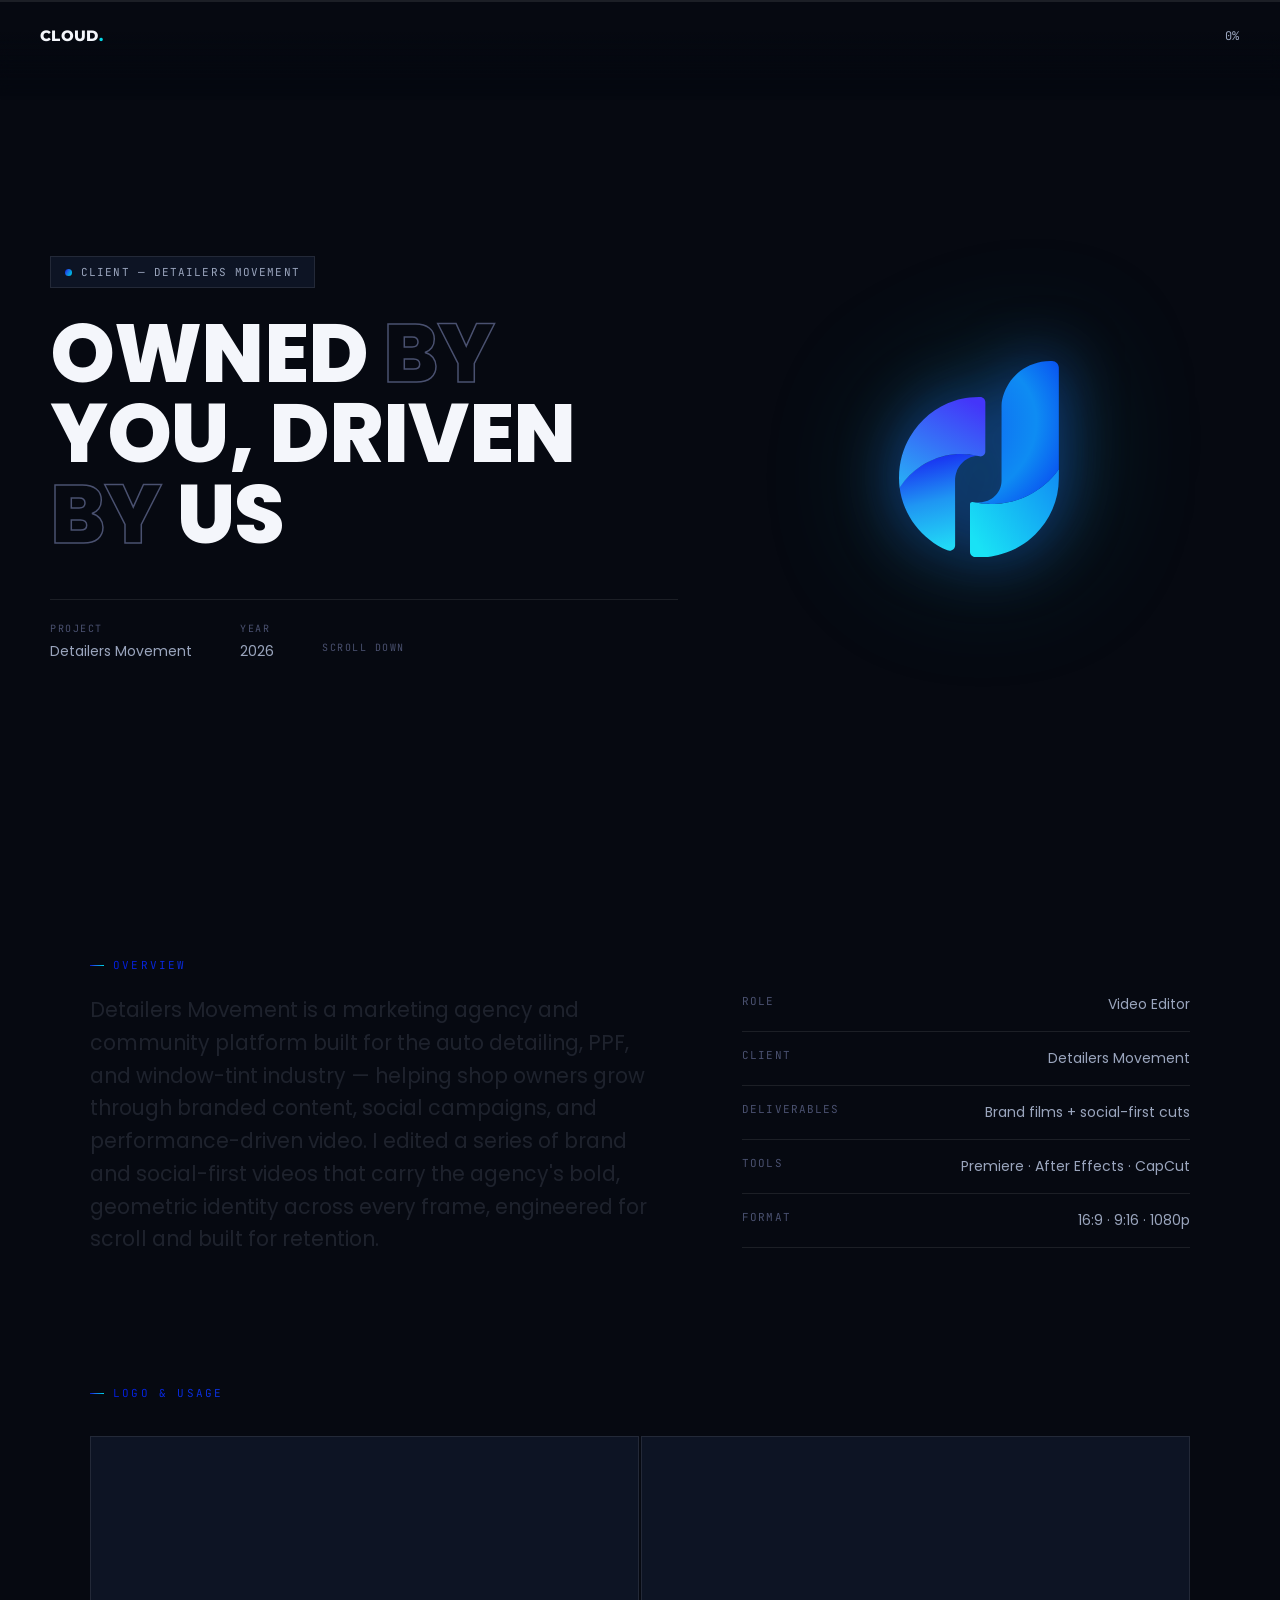
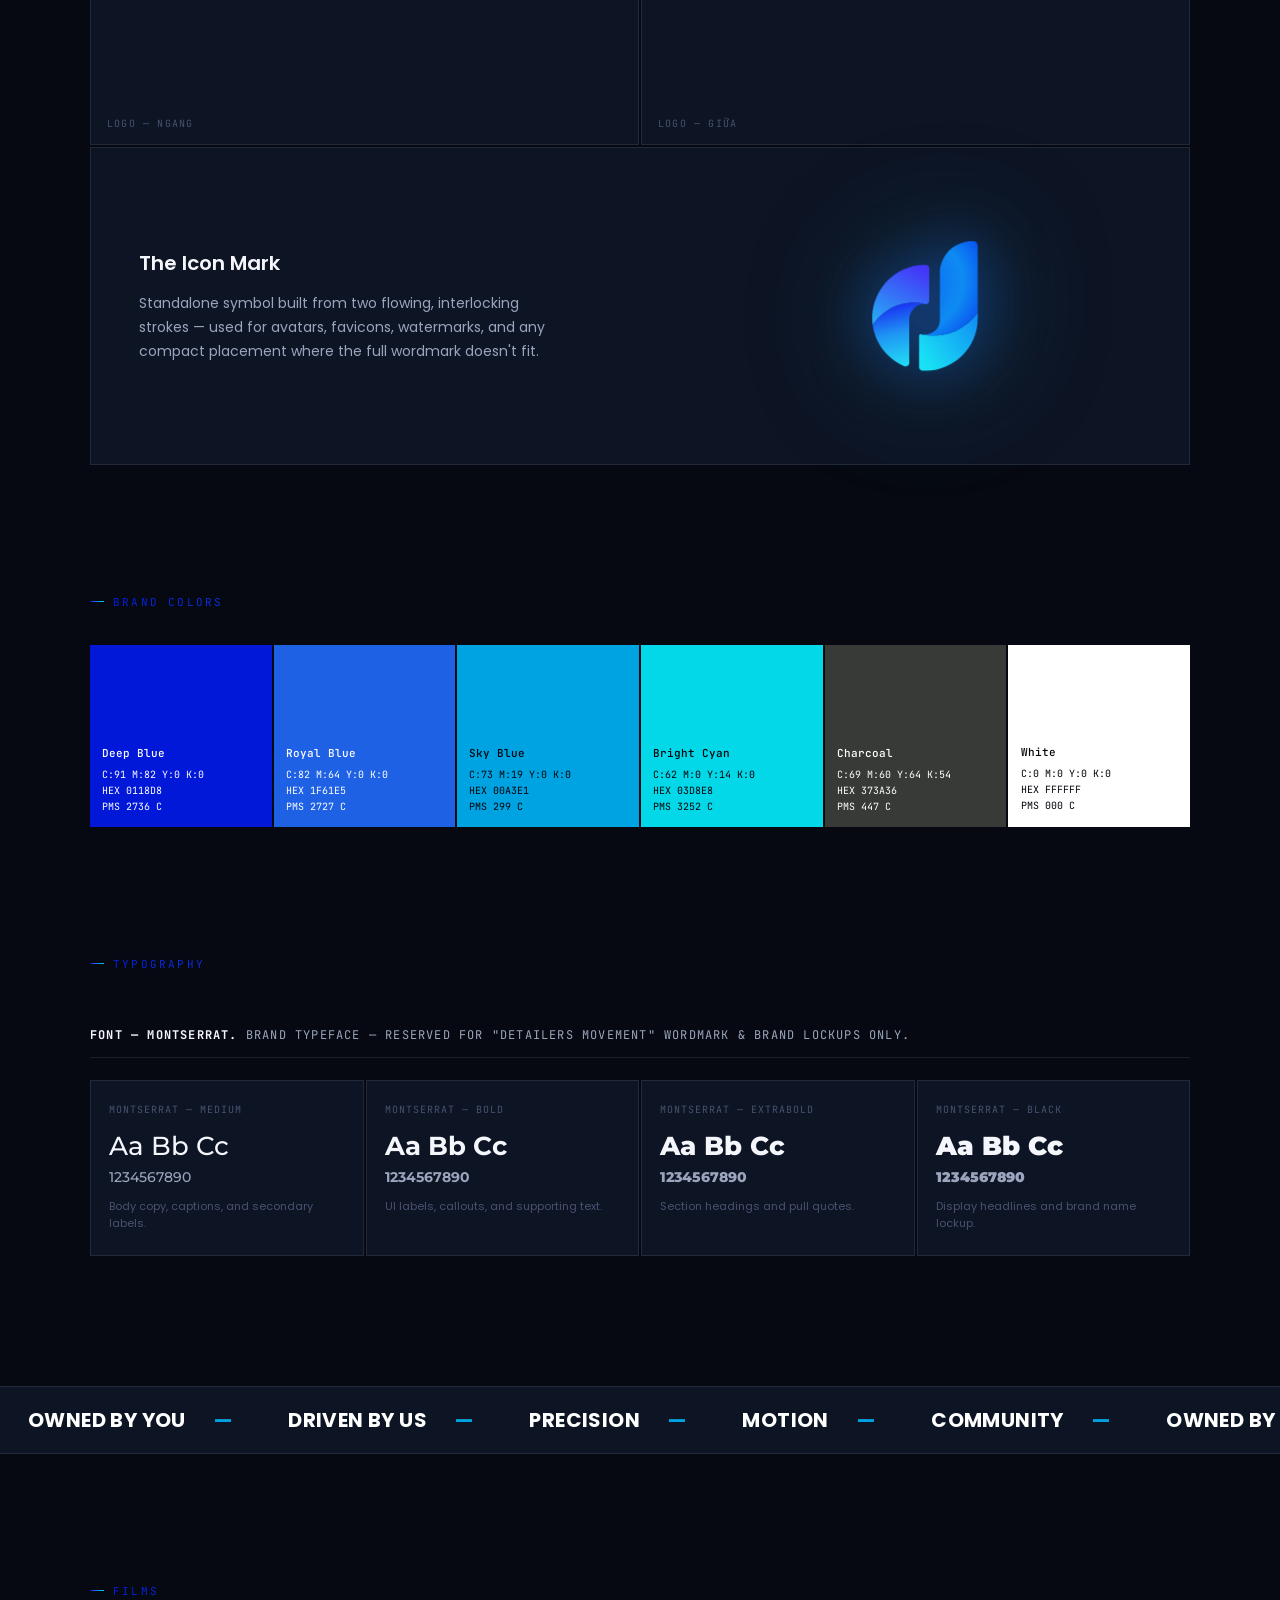
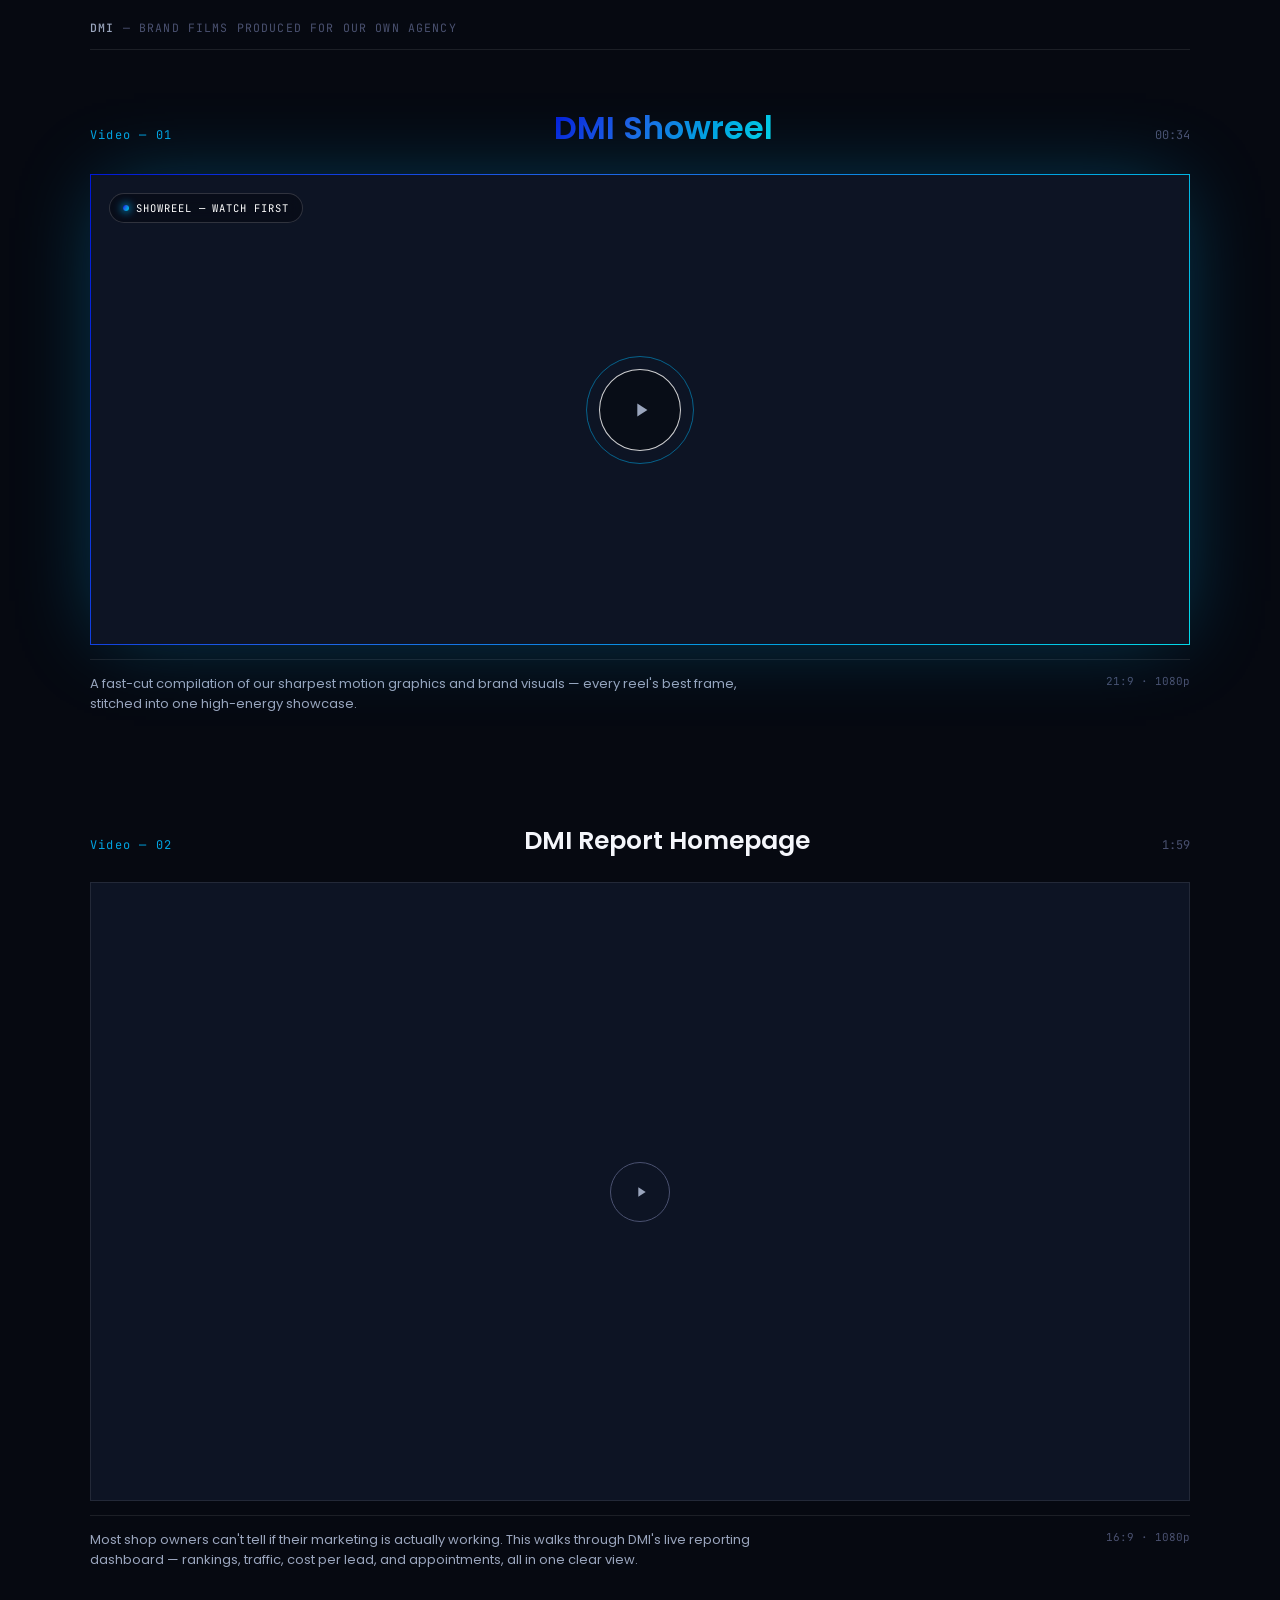
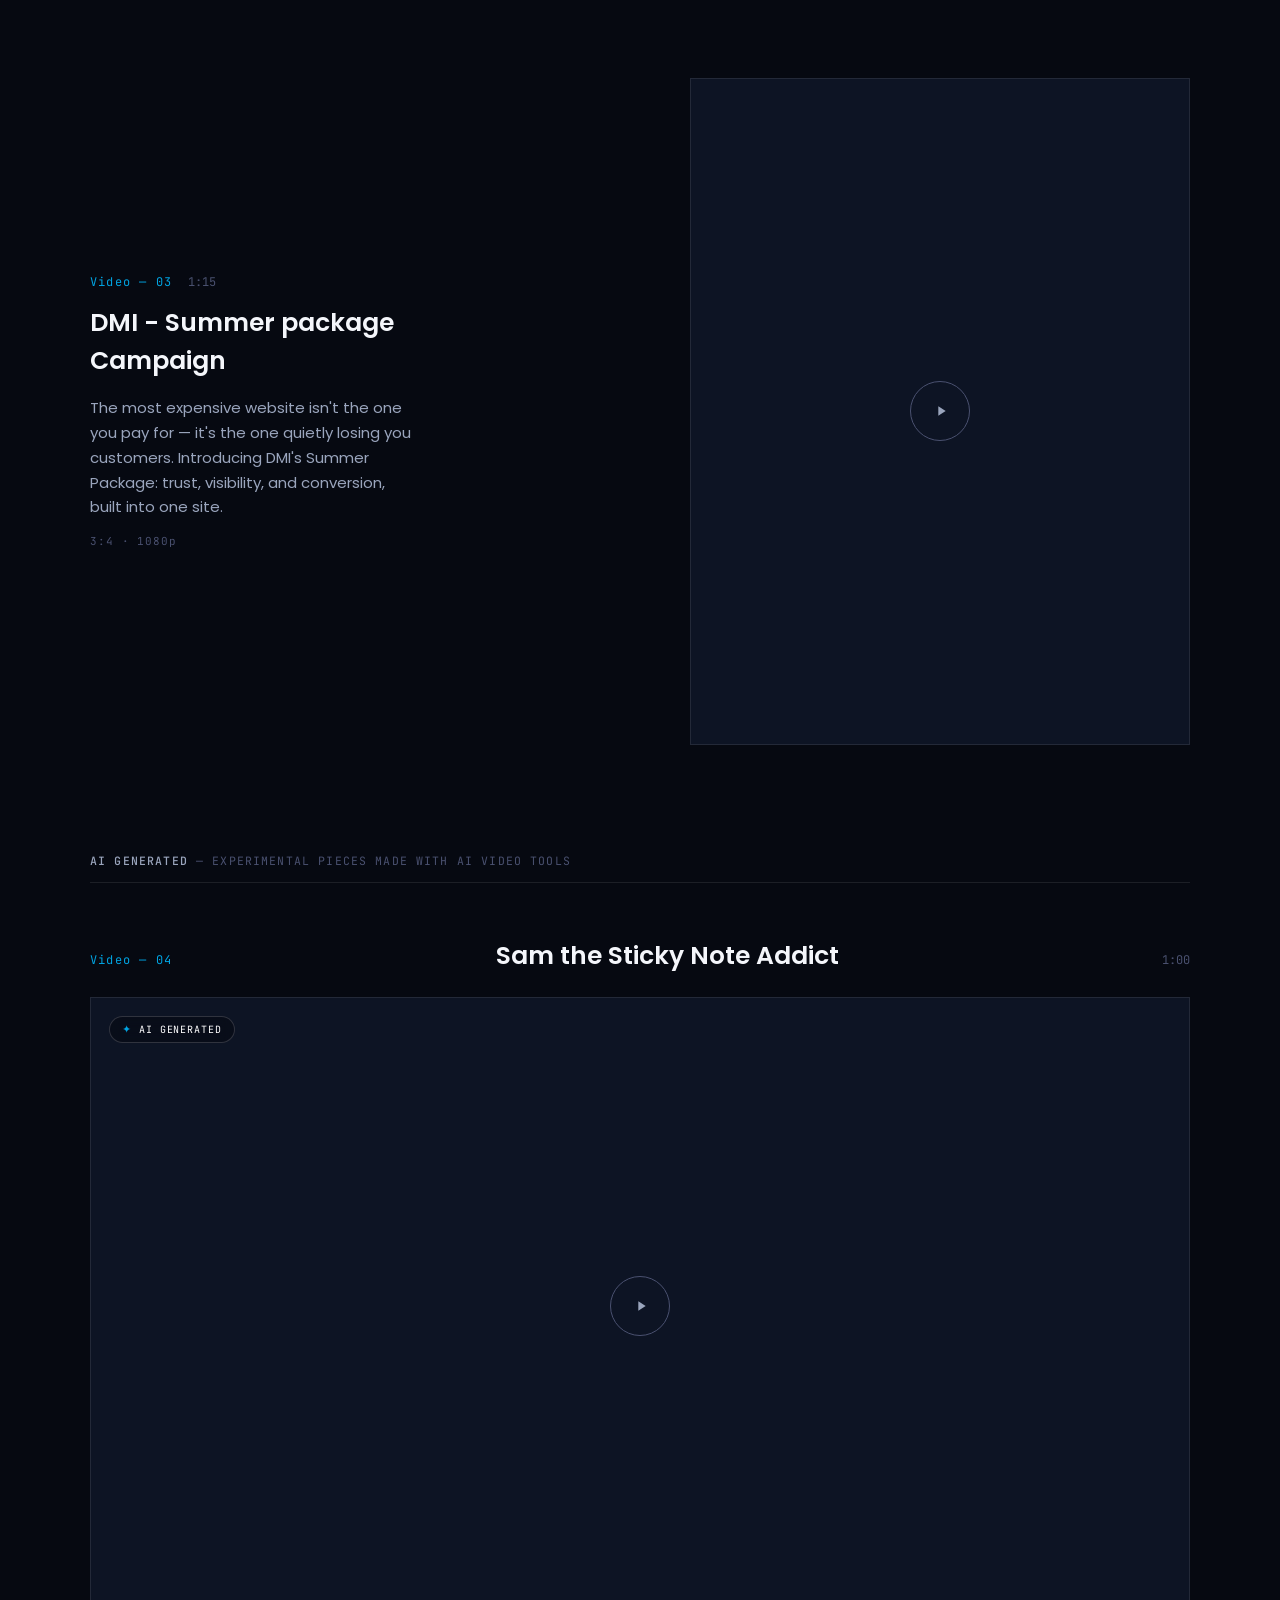
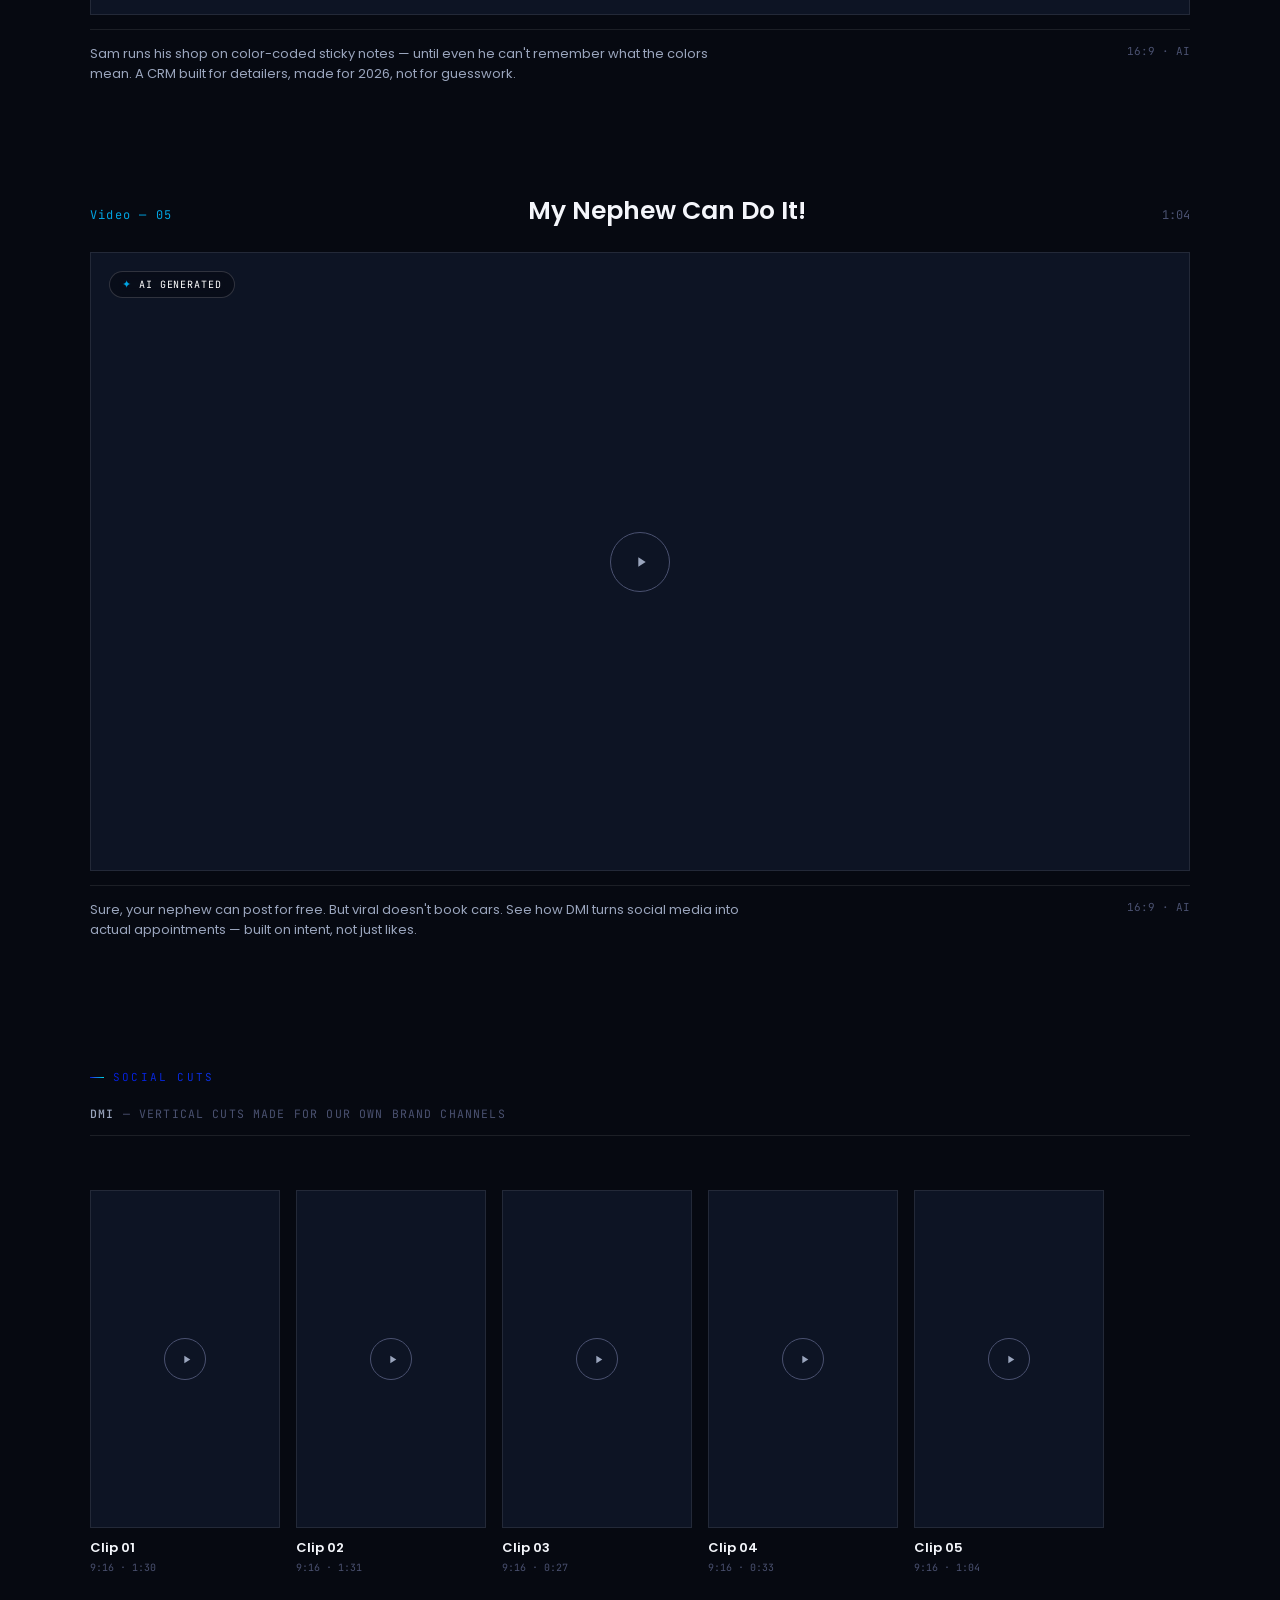
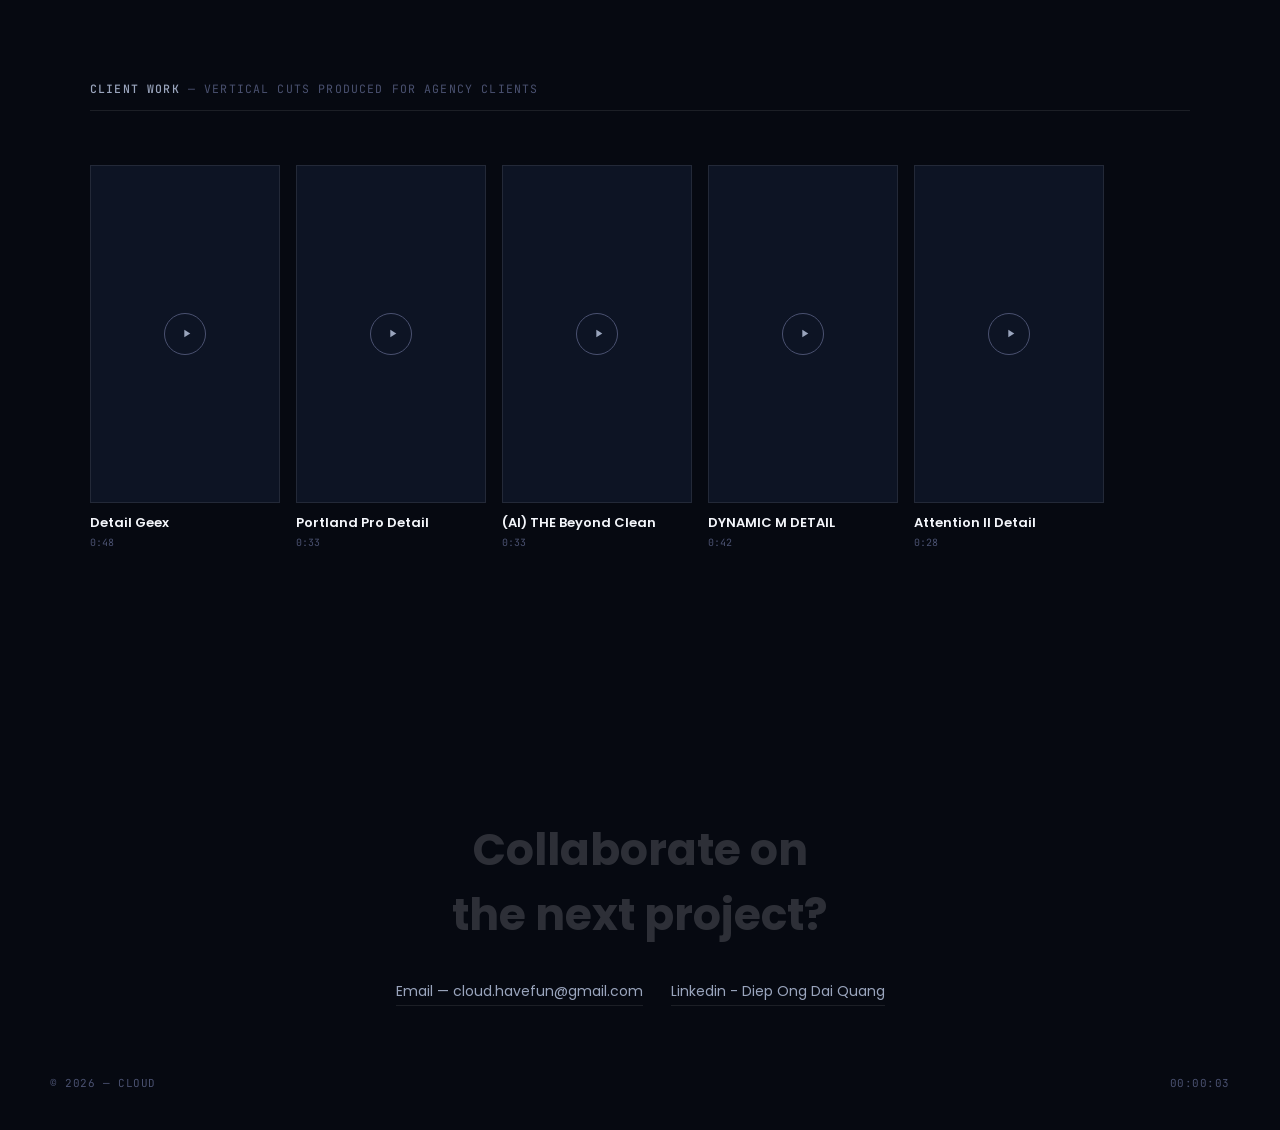
==== DMI/dmi.html @ c7b6b559 "Add files via upload" ====
<!DOCTYPE html>
<html lang="vi">
<head>
<meta charset="UTF-8">
<meta name="viewport" content="width=device-width, initial-scale=1.0">
<title>Detailers Movement — Video Case Study</title>
<link rel="preconnect" href="https://fonts.googleapis.com">
<link rel="preconnect" href="https://fonts.gstatic.com" crossorigin>
<link href="https://fonts.googleapis.com/css2?family=Montserrat:wght@500;700;800;900&family=Poppins:wght@400;500;600;700;800;900&family=JetBrains+Mono:wght@400;500&display=swap" rel="stylesheet">
<style>
  /* ===================================================================
     FONT — theo Brand Guideline DMI:
     • Montserrat: CHỈ dùng cho tên brand "DETAILERS MOVEMENT" + watermark
       (font free, lấy thẳng từ Google Fonts, không cần thay thế).
     • SVN-Gilroy: dùng cho toàn bộ tiêu đề/nội dung còn lại — đây là font
       trả phí (bản Việt hoá của Gilroy), CHƯA có file thật nên đang tạm
       dùng Poppins (form chữ khá gần Gilroy) thay thế.
       Khi có file .woff2 SVN-Gilroy thật, thêm @font-face y hệt kiểu bên
       Apeax (đặt file cùng thư mục với file .html này), rồi đổi hết
       font-family:'Poppins' bên dưới thành 'SVN-Gilroy' là xong.
     =================================================================== */
  :root{
    --bg: #060911;
    --bg-elev: #0d1424;
    --text: #f4f6fb;
    --text-dim: #9aa5bd;
    --text-faint: #4a5170;
    --line: rgba(255,255,255,0.09);
    --c1: #0118d8;
    --c2: #1f61e5;
    --c3: #00a3e1;
    --c4: #03d8e8;
    --grad: linear-gradient(120deg, var(--c1) 0%, var(--c2) 35%, var(--c3) 70%, var(--c4) 100%);
    --ease: cubic-bezier(.22,1,.36,1);
  }
  *{margin:0;padding:0;box-sizing:border-box;}
  html{scroll-behavior:smooth;}
  body{background:var(--bg);color:var(--text);font-family:'Poppins',sans-serif;overflow-x:hidden;}
  a{color:inherit;text-decoration:none;}
  .section-inner{max-width:1180px;margin:0 auto;padding:0 40px;}
  section{padding:130px 0;}
  .reveal{opacity:0;transform:translateY(26px);transition:opacity .8s var(--ease), transform .8s var(--ease);}
  .reveal.in{opacity:1;transform:translateY(0);}
  ::selection{background:var(--c3);color:#02040a;}

  #progress-bar{position:fixed;top:0;left:0;right:0;height:2px;z-index:60;background:var(--line);}
  #progress-bar::after{content:'';position:absolute;top:0;left:0;bottom:0;width:var(--scroll-pct,0%);background:var(--grad);transition:width .05s linear;}

  /* ---------- Nav ---------- */
  header{position:fixed;top:0;left:0;right:0;display:flex;justify-content:space-between;align-items:center;padding:26px 40px;z-index:40;}
  header::before{
    content:'';
    position:absolute;top:0;left:0;right:0;height:100px;
    background:linear-gradient(to bottom,
      var(--bg) 0%,
      var(--bg) 30%,
      rgba(6,9,17,0.65) 60%,
      rgba(6,9,17,0) 100%
    );
    -webkit-backdrop-filter:blur(6px);
    backdrop-filter:blur(6px);
    -webkit-mask-image:linear-gradient(to bottom, #000 0%, #000 40%, transparent 100%);
    mask-image:linear-gradient(to bottom, #000 0%, #000 40%, transparent 100%);
    z-index:-1;pointer-events:none;
  }
  .logo{font-family:'Montserrat',sans-serif;font-weight:800;font-size:15px;letter-spacing:0.02em;}
  .logo span{color:var(--c4);}
  .nav-time{font-family:'JetBrains Mono',monospace;font-size:12px;color:var(--text-dim);letter-spacing:0.05em;}
  .back-link{position:fixed;top:26px;left:50%;transform:translateX(-50%);font-family:'JetBrains Mono',monospace;font-size:11px;color:var(--text-faint);letter-spacing:0.08em;z-index:39;display:none;}

  /* ---------- Hero ---------- */
  .hero{position:relative;min-height:92vh;display:flex;flex-direction:column;justify-content:center;padding:150px 40px 60px;overflow:hidden;}
  .hero-grid{max-width:1180px;margin:0 auto;width:100%;display:grid;grid-template-columns:1.25fr 1fr;gap:50px;align-items:center;}
  .client-tag{display:inline-flex;align-items:center;gap:9px;font-family:'JetBrains Mono',monospace;font-size:11px;letter-spacing:0.1em;text-transform:uppercase;color:var(--text-dim);background:var(--bg-elev);border:1px solid var(--line);padding:8px 14px;margin-bottom:26px;}
  .client-tag .dot{width:7px;height:7px;border-radius:50%;background:var(--grad);}
  .hero-title{font-family:'Poppins',sans-serif;font-weight:800;font-size:clamp(40px,6.4vw,84px);line-height:0.98;letter-spacing:-0.01em;text-transform:uppercase;}
  .hero-title .fade{-webkit-text-stroke:1.5px var(--text-faint);color:transparent;}
  .hero-meta{display:flex;gap:48px;margin-top:44px;padding-top:22px;border-top:1px solid var(--line);}
  .hero-meta div{display:flex;flex-direction:column;gap:6px;}
  .hero-meta .k{font-family:'JetBrains Mono',monospace;font-size:10px;letter-spacing:0.15em;text-transform:uppercase;color:var(--text-faint);}
  .hero-meta .v{font-size:14px;color:var(--text-dim);}
  .scroll-cue{font-family:'JetBrains Mono',monospace;font-size:10px;letter-spacing:0.15em;text-transform:uppercase;color:var(--text-faint);}

  /* ---------- Hero mark: icon hiện lên 1 lần rồi glow nhẹ liên tục ---------- */
  .hero-mark-wrap{position:relative;width:100%;aspect-ratio:1/1;max-width:340px;margin:0 auto;}
  .hero-mark-reveal{position:absolute;inset:0;display:flex;align-items:center;justify-content:center;}
  .hero-mark-reveal .hero-icon{
    width:160px;height:auto;
    opacity:0;transform:scale(.88);
    filter:drop-shadow(0 0 30px rgba(31,97,229,0.5)) drop-shadow(0 0 60px rgba(3,216,232,0.25));
    animation:hero-icon-in 1.3s var(--ease) forwards, hero-icon-glow 4.5s ease-in-out infinite 1.3s;
  }
  @keyframes hero-icon-in{
    to{opacity:1;transform:scale(1);}
  }
  @keyframes hero-icon-glow{
    0%,100%{filter:drop-shadow(0 0 30px rgba(31,97,229,0.5)) drop-shadow(0 0 60px rgba(3,216,232,0.25));}
    50%{filter:drop-shadow(0 0 46px rgba(31,97,229,0.68)) drop-shadow(0 0 88px rgba(3,216,232,0.38));}
  }
  @media (prefers-reduced-motion: reduce){
    .hero-mark-reveal .hero-icon{animation:none;opacity:1;transform:none;filter:drop-shadow(0 0 30px rgba(31,97,229,0.5));}
  }

  /* ---------- Logo Ngang & Giữa: cùng 1 kiểu fade nhẹ, lặp vô hạn ---------- */
  .logo-slot svg.soft-fade{opacity:0;animation:soft-fade-cycle 8s var(--ease) infinite;}
  .logo-slot svg.ngang-fade{width:58%;height:auto;}
  .logo-slot svg.giua-fade{width:36%;height:auto;}
  @keyframes soft-fade-cycle{
    0%{opacity:0;transform:scale(.9);} 30%{opacity:0;transform:scale(.9);}
    50%{opacity:1;transform:scale(1);} 82%{opacity:1;transform:scale(1);}
    95%{opacity:0;transform:scale(1.02);} 100%{opacity:0;transform:scale(.9);}
  }
  @media (prefers-reduced-motion: reduce){
    .logo-slot svg.soft-fade{animation:none;opacity:1;transform:none;}
  }
  @media (max-width:900px){
    .hero-grid{grid-template-columns:1fr;}
    .hero-mark-wrap{order:-1;max-width:230px;margin-bottom:8px;}
    .hero{padding:130px 24px 40px;}
    .hero-meta{gap:28px;flex-wrap:wrap;}
  }

  /* ---------- Eyebrow / section heading ---------- */
  .eyebrow{font-family:'JetBrains Mono',monospace;font-size:11px;letter-spacing:0.2em;text-transform:uppercase;margin-bottom:22px;display:flex;align-items:center;gap:9px;}
  .eyebrow::before{content:'';width:14px;height:1px;background:var(--grad);}
  .eyebrow{background:var(--grad);-webkit-background-clip:text;background-clip:text;-webkit-text-fill-color:transparent;}
  .eyebrow::before{-webkit-text-fill-color:initial;}

  /* ---------- Overview / Brief ---------- */
  .brief{display:grid;grid-template-columns:1.3fr 1fr;gap:70px;}
  .brief p{font-size:clamp(17px,1.6vw,21px);line-height:1.6;color:var(--text-dim);max-width:56ch;}
  .spec-list{display:flex;flex-direction:column;}
  .spec-row{display:flex;justify-content:space-between;padding:16px 0;border-bottom:1px solid var(--line);font-size:14px;}
  .spec-row:first-child{padding-top:0;}
  .spec-row .k{font-family:'JetBrains Mono',monospace;font-size:11px;color:var(--text-faint);letter-spacing:0.1em;text-transform:uppercase;}
  .spec-row .v{color:var(--text-dim);text-align:right;}
  @media (max-width:820px){ .brief{grid-template-columns:1fr;gap:40px;} }

  /* ---------- Logo & Usage: 2 biến thể logo thật (Ngang / Giữa), cả hai nền tối ---------- */
  .logo-grid{display:grid;grid-template-columns:1fr 1fr;gap:2px;margin-top:36px;}
  .logo-slot{position:relative;aspect-ratio:16/9;display:flex;align-items:center;justify-content:center;background:var(--bg-elev);border:1px solid var(--line);overflow:hidden;}
  .slot-label{position:absolute;bottom:14px;left:16px;font-family:'JetBrains Mono',monospace;font-size:10px;letter-spacing:0.12em;text-transform:uppercase;color:var(--text-faint);}
  @media (max-width:640px){ .logo-grid{grid-template-columns:1fr;} }

  /* ---------- Logo & Usage: block icon (construction circles + glow icon) ---------- */
  .logo-feature{display:grid;grid-template-columns:1.2fr 1fr;gap:50px;align-items:center;margin-top:2px;background:var(--bg-elev);border:1px solid var(--line);padding:48px;}
  .logo-feature h4{font-family:'Poppins',sans-serif;font-weight:600;font-size:20px;margin-bottom:14px;}
  .logo-feature p{font-size:14px;line-height:1.7;color:var(--text-dim);max-width:46ch;}
  .logo-feature-icon{position:relative;width:100%;max-width:220px;aspect-ratio:1/1;margin:0 auto;}
  .logo-feature-icon .feat-icon{
    position:absolute;top:50%;left:50%;transform:translate(-50%,-50%) scale(.88);
    width:48%;height:auto;opacity:0;
    filter:drop-shadow(0 0 30px rgba(31,97,229,0.5)) drop-shadow(0 0 60px rgba(3,216,232,0.25));
    animation:feat-icon-in 1.3s var(--ease) forwards, feat-icon-glow 4.5s ease-in-out infinite 1.3s;
  }
  @keyframes feat-icon-in{
    to{opacity:1;transform:translate(-50%,-50%) scale(1);}
  }
  @keyframes feat-icon-glow{
    0%,100%{filter:drop-shadow(0 0 30px rgba(31,97,229,0.5)) drop-shadow(0 0 60px rgba(3,216,232,0.25));}
    50%{filter:drop-shadow(0 0 46px rgba(31,97,229,0.68)) drop-shadow(0 0 88px rgba(3,216,232,0.38));}
  }
  @media (prefers-reduced-motion: reduce){
    .logo-feature-icon .feat-icon{animation:none;opacity:1;transform:translate(-50%,-50%);filter:drop-shadow(0 0 30px rgba(31,97,229,0.5));}
  }
  @media (max-width:820px){
    .logo-feature{grid-template-columns:1fr;gap:28px;padding:32px;text-align:center;}
    .logo-feature p{margin:0 auto;}
    .logo-feature-icon{order:2;max-width:180px;}
    .logo-feature-text{order:1;}
  }

  /* ---------- Brand Colors ---------- */
  .color-grid{display:grid;grid-template-columns:repeat(6,1fr);gap:2px;margin-top:36px;}
  .color-chip{aspect-ratio:1/1;display:flex;flex-direction:column;justify-content:flex-end;padding:12px;font-family:'JetBrains Mono',monospace;font-size:10px;line-height:1.6;}
  .color-chip .name{font-size:11px;font-weight:500;margin-bottom:4px;}
  @media (max-width:820px){ .color-grid{grid-template-columns:repeat(3,1fr);} }
  @media (max-width:480px){ .color-grid{grid-template-columns:repeat(2,1fr);} }

  /* ---------- Typography ---------- */
  .type-block{margin-top:56px;}
  .type-block:first-child{margin-top:36px;}
  .type-block-head{font-family:'JetBrains Mono',monospace;font-size:12px;letter-spacing:0.1em;text-transform:uppercase;color:var(--text-dim);margin-bottom:22px;padding-bottom:14px;border-bottom:1px solid var(--line);}
  .type-block-head b{color:var(--text);}
  .type-samples{display:grid;grid-template-columns:repeat(4,1fr);gap:2px;}
  .type-samples.cols-3{grid-template-columns:repeat(3,1fr);}
  .type-sample{background:var(--bg-elev);border:1px solid var(--line);padding:22px 18px;}
  .weight-label{font-family:'JetBrains Mono',monospace;font-size:10px;letter-spacing:0.1em;text-transform:uppercase;color:var(--text-faint);margin-bottom:14px;}
  .sample-line{font-size:26px;margin-bottom:6px;}
  .sample-nums{font-size:14px;color:var(--text-dim);margin-bottom:12px;}
  .sample-para{font-size:11px;line-height:1.6;color:var(--text-faint);}
  .type-note{margin-top:18px;font-family:'JetBrains Mono',monospace;font-size:11px;color:var(--text-faint);line-height:1.6;}
  @media (max-width:820px){ .type-samples{grid-template-columns:repeat(2,1fr);} }
  @media (max-width:480px){ .type-samples{grid-template-columns:1fr;} }

  /* ---------- Marquee tape banner ---------- */
  .marquee-band{width:100%;background:var(--bg-elev);overflow:hidden;padding:18px 0;border-top:1px solid var(--line);border-bottom:1px solid var(--line);}
  .marquee-track{display:flex;width:max-content;animation:marquee-scroll 26s linear infinite;}
  .marquee-track span{display:inline-flex;align-items:center;font-family:'Poppins',sans-serif;font-weight:700;font-size:clamp(15px,2vw,20px);color:#ffffff;text-transform:uppercase;letter-spacing:0.02em;white-space:nowrap;padding:0 28px;}
  .marquee-track span::after{content:'—';margin-left:28px;color:var(--c3);}
  @keyframes marquee-scroll{from{transform:translateX(0);}to{transform:translateX(-50%);}}
  @media (prefers-reduced-motion: reduce){ .marquee-track{animation:none;} }

  /* ---------- Horizontal reels (Films) ---------- */
  .reel{margin-bottom:12vh;}
  .reel:last-child{margin-bottom:0;}
  .reel-head{display:flex;justify-content:space-between;align-items:baseline;margin-bottom:22px;}
  .reel-index{font-family:'JetBrains Mono',monospace;font-size:12px;color:var(--c3);letter-spacing:0.1em;}
  .reel-title{font-family:'Poppins',sans-serif;font-weight:600;font-size:clamp(19px,2.1vw,25px);}
  .reel-duration{font-family:'JetBrains Mono',monospace;font-size:12px;color:var(--text-faint);}
  .reel-frame{
    position:relative;width:100%;aspect-ratio:16/9;border:1px solid var(--line);overflow:hidden;
    background:var(--bg-elev);
    display:flex;align-items:center;justify-content:center;
    transition:border-color .3s var(--ease);
  }
  .reel-frame:hover{border-image:var(--grad) 1;}
  .play-icon{width:60px;height:60px;border:1px solid var(--text-faint);border-radius:50%;display:flex;align-items:center;justify-content:center;color:var(--text-dim);}
  .play-icon svg{width:16px;height:16px;margin-left:2px;}
  .reel-caption{display:flex;justify-content:space-between;margin-top:14px;font-size:13px;color:var(--text-dim);padding-top:14px;border-top:1px solid var(--line);}
  .reel-caption .note{max-width:60%;}
  .reel-caption .tags{font-family:'JetBrains Mono',monospace;font-size:11px;color:var(--text-faint);text-align:right;}
  @media (max-width:640px){
    .reel-caption{flex-direction:column;gap:8px;}
    .reel-caption .note{max-width:100%;}
    .reel-caption .tags{text-align:left;}
  }

  /* ---------- Vertical reels (Social Cuts) ---------- */
  .vertical-strip{display:flex;gap:16px;overflow-x:auto;padding-bottom:8px;}
  .v-card{flex:0 0 auto;width:190px;}
  .v-frame{
    position:relative;width:100%;aspect-ratio:9/16;border:1px solid var(--line);overflow:hidden;
    background:var(--bg-elev);display:flex;align-items:center;justify-content:center;
    transition:border-color .3s var(--ease);
  }
  .v-frame:hover{border-image:var(--grad) 1;}
  .v-frame .play-icon{width:42px;height:42px;}
  .v-frame .play-icon svg{width:13px;height:13px;}
  .v-caption{margin-top:10px;}
  .v-caption .v-title{font-family:'Poppins',sans-serif;font-weight:600;font-size:13px;}
  .v-caption .v-tag{font-family:'JetBrains Mono',monospace;font-size:10px;color:var(--text-faint);margin-top:3px;}

  /* ---------- Footer / CTA ---------- */
  footer{padding:130px 40px 40px;}
  .cta{max-width:1180px;margin:0 auto;text-align:center;}
  .cta h3{font-family:'Poppins',sans-serif;font-weight:700;font-size:clamp(26px,3.6vw,44px);max-width:14ch;margin:0 auto 34px;}
  .cta-links{display:flex;justify-content:center;gap:28px;flex-wrap:wrap;font-size:14px;color:var(--text-dim);}
  .cta-links a{border-bottom:1px solid var(--line);padding-bottom:3px;transition:border-color .3s var(--ease), color .3s var(--ease);}
  .cta-links a:hover{color:var(--c3);border-color:var(--c3);}
  .foot-bottom{max-width:1180px;margin:70px auto 0;display:flex;justify-content:space-between;font-family:'JetBrains Mono',monospace;font-size:11px;color:var(--text-faint);letter-spacing:0.05em;}
</style>
<style>
  /* ===== Page transition (chuyển cảnh giữa các trang) — thêm mới, không ảnh hưởng CSS sẵn có ===== */
  #page-fade{
    position:fixed;inset:0;z-index:9999;pointer-events:none;
    background-color:#060911;
    opacity:0;
    transition:opacity .55s ease, background-color .45s ease;
  }
  #page-fade.cover{opacity:1;}
  @media (prefers-reduced-motion: reduce){
    #page-fade{transition:none;}
  }
</style>
<style>
  /* ================= Video: thumbnail + phát inline + lightbox dọc (thêm mới) ================= */

  /* --- Video ngang: ảnh thumbnail YouTube phủ kín khung --- */
  .reel-frame{cursor:pointer;}
  .reel-thumb{
    position:absolute;inset:0;width:100%;height:100%;object-fit:cover;
    display:none;z-index:1;
  }
  .reel-frame.has-thumb .reel-thumb{display:block;}
  .reel-frame .play-icon{position:relative;z-index:2;transition:transform .3s var(--ease), background .3s var(--ease);}
  .reel-frame.has-thumb .play-icon{
    background:rgba(0,0,0,.42);border-color:rgba(255,255,255,.75);color:#fff;
    -webkit-backdrop-filter:blur(2px);backdrop-filter:blur(2px);
  }
  .reel-frame:hover .play-icon{transform:scale(1.08);background:var(--c3);border-color:var(--c3);color:#02040a;}
  /* khi đang phát: ẩn ảnh + nút play, chỉ còn iframe */
  .reel-frame.playing .reel-thumb,
  .reel-frame.playing .play-icon{display:none;}
  .reel-player{position:absolute;inset:0;width:100%;height:100%;border:0;z-index:3;}

  /* ---------- Video 01: Showreel tổng quan — làm nổi bật hẳn để xem trước tiên ----------
     Khung rộng 21:9 đúng tỉ lệ file gốc (5150×2160), viền gradient thương hiệu luôn hiện
     (không cần hover), nút play to + có vòng sáng lan toả, kèm nhãn "Watch First". */
  .reel.feature .reel-frame{
    aspect-ratio:21/9;
    border:1px solid transparent;
    background-image:linear-gradient(var(--bg-elev),var(--bg-elev)), var(--grad);
    background-origin:border-box;
    background-clip:padding-box, border-box;
    box-shadow:0 0 80px -16px rgba(0,163,225,.4);
  }
  .reel.feature .reel-title{
    font-size:clamp(23px,2.7vw,32px);
    background:var(--grad);-webkit-background-clip:text;background-clip:text;color:transparent;
  }
  .feature-badge{
    position:absolute;top:18px;left:18px;z-index:2;
    display:flex;align-items:center;gap:7px;
    padding:7px 13px;border-radius:999px;
    background:rgba(6,9,17,.55);border:1px solid rgba(255,255,255,.16);
    -webkit-backdrop-filter:blur(6px);backdrop-filter:blur(6px);
    font-family:'JetBrains Mono',monospace;font-size:10.5px;letter-spacing:.09em;
    text-transform:uppercase;color:#fff;
  }
  .feature-badge::before{
    content:'';width:6px;height:6px;flex:none;border-radius:50%;background:var(--grad);
    box-shadow:0 0 8px 1px var(--c3);
  }
  .reel-frame.playing .feature-badge{display:none;}

  /* ---------- Badge cho video AI + nhãn ngăn cách nhóm nội dung ---------- */
  .ai-badge{
    position:absolute;top:18px;left:18px;z-index:2;
    display:flex;align-items:center;gap:7px;
    padding:6px 12px;border-radius:999px;
    background:rgba(6,9,17,.55);border:1px solid rgba(255,255,255,.16);
    -webkit-backdrop-filter:blur(6px);backdrop-filter:blur(6px);
    font-family:'JetBrains Mono',monospace;font-size:10px;letter-spacing:.09em;
    text-transform:uppercase;color:#fff;
  }
  .ai-badge::before{content:'✦';color:var(--c3);font-size:11px;line-height:1;}
  .reel-frame.playing .ai-badge{display:none;}

  .group-label{
    font-family:'JetBrains Mono',monospace;font-size:11.5px;letter-spacing:.1em;text-transform:uppercase;
    color:var(--text-faint);padding-bottom:14px;margin:0 0 6vh;border-bottom:1px solid var(--line);
  }
  .group-label b{color:var(--text-dim);font-weight:500;}
  .reel + .group-label, .vertical-strip + .group-label{margin-top:11vh;}
  .reel.feature .play-icon{
    position:relative;width:82px;height:82px;
    background:rgba(0,0,0,.35);border-color:rgba(255,255,255,.8);
  }
  .reel.feature .play-icon svg{width:22px;height:22px;}
  .reel.feature .play-icon::after{
    content:'';position:absolute;inset:-14px;border-radius:50%;
    border:1px solid rgba(0,163,225,.55);
    animation:pulse-ring 2.4s ease-out infinite;
  }
  @keyframes pulse-ring{
    0%{transform:scale(.85);opacity:.9;}
    100%{transform:scale(1.35);opacity:0;}
  }
  @media (prefers-reduced-motion: reduce){ .reel.feature .play-icon::after{animation:none;} }
  @media (max-width:640px){
    .feature-badge{font-size:9.5px;padding:6px 11px;top:12px;left:12px;}
    .reel.feature .play-icon{width:64px;height:64px;}
    .reel.feature .play-icon svg{width:17px;height:17px;}
  }

  /* ---------- Video 03: bố cục khác biệt — chữ bên trái, khung video 3:4 bên phải ----------
     Dùng flexbox thay vì grid 2 cột: chữ giữ đúng bề rộng nó cần, video giữ đúng
     kích thước nó cần, khoảng trống (nếu có) chỉ nằm GIỮA hai bên chứ không tạo
     ra một cột chết dính liền cạnh video như bản grid trước. */
  .reel.split .split-body{display:flex;align-items:center;justify-content:space-between;gap:56px;flex-wrap:wrap;}
  .reel.split .split-text{flex:1 1 320px;max-width:360px;display:flex;flex-direction:column;gap:14px;}
  .reel.split .reel-frame{flex:0 1 500px;max-width:560px;aspect-ratio:3/4;}
  .reel.split .split-head{display:flex;align-items:baseline;gap:16px;}
  .reel.split .split-text .reel-title{
    display:block;font-family:'Poppins',sans-serif;font-weight:600;font-size:clamp(19px,2.1vw,25px);
  }
  .reel.split .split-text .note{
    display:block;font-size:15px;line-height:1.65;color:var(--text-dim);max-width:36ch;margin-top:2px;
  }
  .reel.split .split-text .tags{
    display:block;font-family:'JetBrains Mono',monospace;font-size:11px;letter-spacing:.08em;color:var(--text-faint);
  }
  @media (max-width:820px){
    /* Điện thoại: xếp dọc, video lên trước cho giống nhịp mấy video kia, chữ xuống dưới */
    .reel.split .split-body{flex-direction:column;gap:16px;}
    .reel.split .reel-frame{flex:none;max-width:100%;order:-1;}
    .reel.split .split-text{flex:none;max-width:100%;margin-top:2px;padding-top:14px;border-top:1px solid var(--line);}
    .reel.split .split-text .note{max-width:100%;}
  }

  /* --- Video dọc: thumbnail trong card --- */
  .v-frame{cursor:pointer;}
  .v-thumb{
    position:absolute;inset:0;width:100%;height:100%;object-fit:cover;
    display:none;z-index:1;
  }
  .v-frame.has-thumb .v-thumb{display:block;}
  .v-frame .play-icon{position:relative;z-index:2;transition:transform .3s var(--ease), background .3s var(--ease);}
  .v-frame.has-thumb .play-icon{
    background:rgba(0,0,0,.42);border-color:rgba(255,255,255,.75);color:#fff;
  }
  .v-frame:hover .play-icon{transform:scale(1.08);background:var(--c3);border-color:var(--c3);color:#02040a;}

  /* --- Lightbox cho video dọc (9:16) --- */
  #vlightbox{
    display:none;position:fixed;inset:0;z-index:150;
    background:rgba(3,5,10,.95);
    align-items:center;justify-content:center;
    padding:40px;
  }
  #vlightbox.open{display:flex;}
  #vlightbox .vlb-stage{
    position:relative;height:min(84vh,860px);aspect-ratio:9/16;
    background:#000;border:1px solid rgba(255,255,255,.16);
    box-shadow:0 20px 60px rgba(0,0,0,.5);overflow:hidden;
  }
  #vlightbox .vlb-stage iframe{position:absolute;inset:0;width:100%;height:100%;border:0;}
  #vlightbox .vlb-empty{
    position:absolute;inset:0;display:flex;align-items:center;justify-content:center;text-align:center;padding:26px;
    font-family:'JetBrains Mono',monospace;font-size:12px;line-height:1.9;letter-spacing:.04em;color:rgba(255,255,255,.65);
  }
  #vlightbox .vlb-close{
    position:absolute;top:28px;right:36px;
    font-family:'JetBrains Mono',monospace;font-size:13px;color:#fff;
    letter-spacing:.1em;text-transform:uppercase;cursor:pointer;
    display:flex;align-items:center;gap:8px;z-index:2;
  }
  #vlightbox .vlb-nav{
    position:absolute;top:50%;transform:translateY(-50%);
    width:48px;height:48px;border-radius:50%;
    border:1px solid rgba(255,255,255,.3);
    display:flex;align-items:center;justify-content:center;
    color:#fff;font-size:18px;cursor:pointer;z-index:2;
    transition:background .2s var(--ease), border-color .2s var(--ease);
  }
  #vlightbox .vlb-nav:hover{background:rgba(255,255,255,.12);border-color:#fff;}
  #vlightbox .vlb-prev{left:24px;}
  #vlightbox .vlb-next{right:24px;}
  #vlightbox .vlb-caption{
    position:absolute;bottom:28px;left:50%;transform:translateX(-50%);
    font-family:'JetBrains Mono',monospace;font-size:12px;color:rgba(255,255,255,.65);
    letter-spacing:.1em;text-align:center;z-index:2;
  }
  @media (max-width:640px){
    #vlightbox{flex-direction:column;padding:70px 14px 20px;gap:22px;}
    #vlightbox .vlb-stage{height:auto;width:100%;max-height:62vh;}
    #vlightbox .vlb-controls{display:flex;align-items:center;justify-content:center;gap:22px;}
    #vlightbox .vlb-nav{position:static;transform:none;width:44px;height:44px;font-size:16px;background:rgba(255,255,255,.08);}
    #vlightbox .vlb-caption{position:static;transform:none;}
  }
</style>

<style>
  /* ================= Con trỏ chuột tuỳ biến + chữ sáng dần theo nhịp cuộn =================
     Khối này thêm mới hoàn toàn, không sửa gì trong CSS/JS sẵn có của trang.
     Màu con trỏ lấy theo tông của chính trang này, nên chuyển trang là nó đổi màu theo. */
  :root{ --cf:244,246,251; --cur-accent:rgba(0,163,225,.55); }

  /* mặc định ẩn hẳn — chỉ máy có chuột thật mới bật */
  #cur-ring,#cur-dot{display:none;}

  @media (hover:hover) and (pointer:fine){
    body,a,button,[onclick],.reel-frame,.v-frame,.pg-cell,.frame,
    .plb-close,.plb-nav,.lb-close,.lb-nav,.vlb-close,.vlb-nav,.pg-close,
    input,textarea,select{cursor:none !important;}

    /* Khi con trỏ đi vào vùng iframe YouTube đang phát thì trả lại chuột thật —
       trong iframe không phát sự kiện chuột ra ngoài, để nguyên là con trỏ tự vẽ
       sẽ đứng chết ở mép khung video. */
    body.native-cursor,body.native-cursor *{cursor:auto !important;}
    body.native-cursor #cur-ring,body.native-cursor #cur-dot{opacity:0 !important;}

    #cur-ring,#cur-dot{
      display:block;position:fixed;top:0;left:0;
      z-index:10000;              /* trên cả lớp phủ chuyển trang (9999) */
      pointer-events:none;border-radius:50%;opacity:0;will-change:transform;
    }
    body.cur-on #cur-ring, body.cur-on #cur-dot{opacity:1;}

    #cur-dot{
      width:5px;height:5px;margin:-2.5px 0 0 -2.5px;background:rgb(var(--cf));
      transition:opacity .25s var(--ease),transform .25s var(--ease);
    }
    #cur-ring{
      display:flex;align-items:center;justify-content:center;text-align:center;
      width:36px;height:36px;margin:-18px 0 0 -18px;
      border:1px solid rgba(var(--cf),.5);background:rgba(var(--cf),.04);
      transition:width .42s var(--ease),height .42s var(--ease),margin .42s var(--ease),
                 background-color .42s var(--ease),border-color .42s var(--ease),opacity .3s var(--ease);
    }
    #cur-label{
      font-family:'JetBrains Mono',monospace;font-size:9px;letter-spacing:.14em;
      text-transform:uppercase;color:rgb(var(--cf));line-height:1.5;white-space:nowrap;
      opacity:0;transform:scale(.8);
      transition:opacity .3s var(--ease),transform .3s var(--ease);
    }
    #cur-ring.has-label #cur-label{opacity:1;transform:scale(1);}

    #cur-ring.is-hint{width:78px;height:78px;margin:-39px 0 0 -39px;border-color:rgba(var(--cf),.3);}
    #cur-ring.is-view,#cur-ring.is-play{
      width:86px;height:86px;margin:-43px 0 0 -43px;
      border-color:transparent;background:var(--cur-accent);
      -webkit-backdrop-filter:blur(1px);backdrop-filter:blur(1px);
    }
    #cur-ring.is-link{width:56px;height:56px;margin:-28px 0 0 -28px;border-color:rgba(var(--cf),.78);}
    #cur-dot.hide-dot{opacity:0 !important;}
    #cur-dot.is-down{transform:scale(2.2);}
  }
  @media (prefers-reduced-motion: reduce){
    #cur-ring,#cur-dot{display:none;}
    body{cursor:auto;}
  }

  /* Chữ mờ sẵn, sáng dần lên khi trôi từ đáy màn hình lên trên */
  .rt .w{opacity:.16;transition:opacity .25s linear;}
  @media (prefers-reduced-motion: reduce){ .rt .w{opacity:1 !important;transition:none;} }
</style>
</head>
<body>
<div id="page-fade"></div>
<script>
  /* Phủ ngay lập tức bằng đúng màu nền trang (chạy trước khi trình duyệt vẽ nội dung),
     để lúc vào trang không bị "nháy" nội dung rồi mới có hiệu ứng.
     Nếu người dùng tắt JS, lớp phủ này không bao giờ bật -> trang vẫn xem bình thường. */
  document.getElementById('page-fade').classList.add('cover');
</script>


  <!-- Gradient dùng chung cho mọi hiệu ứng vẽ nét trên trang (không hiển thị, chỉ để tham chiếu url(#...)) -->
  <svg width="0" height="0" style="position:absolute" aria-hidden="true">
    <defs>
      <linearGradient id="dmiGrad" x1="0%" y1="0%" x2="100%" y2="100%">
        <stop offset="0%" stop-color="#0118d8"/>
        <stop offset="45%" stop-color="#1f61e5"/>
        <stop offset="75%" stop-color="#00a3e1"/>
        <stop offset="100%" stop-color="#03d8e8"/>
      </linearGradient>
      <linearGradient id="dmiStrokeGrad" x1="0%" y1="0%" x2="100%" y2="100%">
        <stop offset="0%" stop-color="#1f61e5"/>
        <stop offset="100%" stop-color="#03d8e8"/>
      </linearGradient>
    </defs>
  </svg>

  <div id="progress-bar"></div>
  <header>
    <a href="../index.html" data-pt="#000000" style="text-decoration:none;color:inherit;" aria-label="Back to home"><div class="logo">CLOUD<span>.</span></div></a>
    <div class="nav-time mono" id="nav-time">00%</div>
  </header>

  <!-- ============ HERO ============ -->
  <section class="hero">
    <div class="hero-grid">
      <div>
        <div class="client-tag reveal"><span class="dot"></span>Client — Detailers Movement</div>
        <h1 class="hero-title reveal">
          OWNED <span class="fade">BY</span><br>
          YOU, DRIVEN<br>
          <span class="fade">BY</span> US
        </h1>
        <div class="hero-meta reveal">
          <div><span class="k">Project</span><span class="v">Detailers Movement</span></div>
          <div><span class="k">Year</span><span class="v">2026</span></div>
          <div><span class="k">&nbsp;</span><span class="scroll-cue">Scroll down</span></div>
        </div>
      </div>

      <!-- Icon DMI thật, hiện lên 1 lần rồi glow nhẹ nhàng liên tục -->
      <div class="hero-mark-wrap reveal">
        <div class="hero-mark-reveal">
          <svg class="hero-icon" viewBox="0 0 417 512" xmlns="http://www.w3.org/2000/svg">
            <g transform="matrix(1,0,0,1,-191.707,-144.17)">
        <g transform="matrix(50.775303,229.08548,229.08548,-50.775303,283.091654,396.440912)">
            <path d="M0.022,0.294C0.018,0.275 0.015,0.256 0.012,0.236C-0.006,0.101 0.011,-0.032 0.055,-0.153C0.095,-0.262 0.157,-0.362 0.237,-0.445C0.554,-0.474 0.856,-0.329 1.036,-0.078C1.062,-0.042 1.043,0.008 1,0.018L0.293,0.174C0.267,0.18 0.232,0.192 0.197,0.216C0.185,0.224 0.101,0.284 0.082,0.396C0.075,0.438 0.083,0.476 0.088,0.5C0.085,0.492 0.053,0.407 0.05,0.399C0.04,0.37 0.032,0.34 0.025,0.31C0.024,0.305 0.023,0.299 0.022,0.294Z" style="fill:url(#icon__Linear1);fill-rule:nonzero;"/>
        </g>
        <g transform="matrix(127.704277,-233.98169,-233.98169,-127.704277,254.724878,482.174827)">
            <path d="M1.017,0.038C0.988,0.08 0.955,0.118 0.92,0.152C0.78,0.285 0.595,0.36 0.404,0.365C0.267,0.37 0.127,0.339 -0.002,0.268C-0.03,0.253 -0.056,0.237 -0.081,0.219C-0.083,0.218 -0.082,0.215 -0.08,0.215C0.02,0.207 0.117,0.178 0.205,0.131C0.306,0.077 0.394,-0 0.46,-0.099C0.47,-0.113 0.479,-0.128 0.487,-0.143C0.489,-0.147 0.492,-0.151 0.494,-0.155C0.507,-0.179 0.518,-0.203 0.529,-0.228C0.531,-0.235 0.534,-0.241 0.536,-0.248C0.545,-0.272 0.553,-0.297 0.559,-0.322C0.567,-0.351 0.6,-0.365 0.627,-0.35L1.051,-0.119C1.075,-0.106 1.085,-0.075 1.072,-0.051L1.065,-0.038C1.05,-0.011 1.034,0.014 1.017,0.038Z" style="fill:url(#icon__Linear2);fill-rule:nonzero;"/>
        </g>
        <g transform="matrix(-221.880249,158.139542,158.139542,221.880249,610.557626,453.052096)">
            <path d="M-0.043,-0.083C0.078,-0.041 0.21,-0.03 0.34,-0.052C0.408,-0.064 0.476,-0.084 0.541,-0.115C0.556,-0.122 0.571,-0.129 0.586,-0.137C0.606,-0.148 0.626,-0.16 0.646,-0.173C0.654,-0.179 0.662,-0.184 0.67,-0.19C0.684,-0.2 0.698,-0.21 0.711,-0.221C0.722,-0.23 0.732,-0.239 0.742,-0.248C0.749,-0.254 0.756,-0.26 0.762,-0.266C0.77,-0.274 0.778,-0.281 0.785,-0.289L0.803,-0.309C0.812,-0.318 0.827,-0.318 0.835,-0.307L1.1,0.065C1.11,0.078 1.112,0.096 1.107,0.111C1.102,0.128 1.089,0.138 1.075,0.148C1.047,0.167 1.019,0.188 0.989,0.205C0.951,0.227 0.909,0.244 0.867,0.258C0.746,0.301 0.619,0.311 0.496,0.292C0.303,0.262 0.122,0.157 0.001,-0.013L-0.051,-0.085C-0.048,-0.084 -0.046,-0.083 -0.043,-0.083Z" style="fill:url(#icon__Linear3);fill-rule:nonzero;"/>
        </g>
        <g transform="matrix(259.783295,-132.269211,-132.269211,-259.783295,509.199458,374.0784)">
            <path d="M0.518,0.613C0.324,0.665 0.166,0.601 0.052,0.47C0.041,0.457 0.032,0.442 0.024,0.427L-0.281,-0.172C-0.308,-0.225 -0.357,-0.263 -0.415,-0.272C-0.44,-0.276 -0.465,-0.277 -0.49,-0.273C-0.515,-0.269 -0.539,-0.261 -0.562,-0.249C-0.569,-0.246 -0.573,-0.244 -0.579,-0.24C-0.571,-0.246 -0.563,-0.252 -0.554,-0.258C-0.548,-0.263 -0.541,-0.268 -0.533,-0.273C-0.523,-0.28 -0.512,-0.286 -0.501,-0.293C-0.487,-0.301 -0.473,-0.309 -0.459,-0.316C-0.45,-0.32 -0.442,-0.324 -0.434,-0.328C-0.414,-0.338 -0.394,-0.346 -0.373,-0.353C-0.359,-0.359 -0.344,-0.364 -0.329,-0.368C-0.265,-0.387 -0.199,-0.397 -0.134,-0.398C-0.012,-0.4 0.109,-0.372 0.215,-0.317C0.218,-0.316 0.22,-0.315 0.222,-0.313L0.633,0.494C0.648,0.524 0.636,0.561 0.606,0.576C0.578,0.591 0.548,0.605 0.518,0.613Z" style="fill:url(#icon__Radial4);fill-rule:nonzero;"/>
        </g>
    </g>
    <defs>
        <linearGradient id="icon__Linear1" x1="0" y1="0" x2="1" y2="0" gradientUnits="userSpaceOnUse" gradientTransform="matrix(1,0,0,-1,0,0.02563)"><stop offset="0" style="stop-color:rgb(25,52,242);stop-opacity:1"/><stop offset="0.47" style="stop-color:rgb(31,150,243);stop-opacity:1"/><stop offset="1" style="stop-color:rgb(33,217,246);stop-opacity:1"/></linearGradient>
        <linearGradient id="icon__Linear2" x1="0" y1="0" x2="1" y2="0" gradientUnits="userSpaceOnUse" gradientTransform="matrix(1,0,0,-1,0,0.004855)"><stop offset="0" style="stop-color:rgb(41,168,246);stop-opacity:1"/><stop offset="0.47" style="stop-color:rgb(54,112,247);stop-opacity:1"/><stop offset="1" style="stop-color:rgb(68,53,249);stop-opacity:1"/></linearGradient>
        <linearGradient id="icon__Linear3" x1="0" y1="0" x2="1" y2="0" gradientUnits="userSpaceOnUse" gradientTransform="matrix(1,0,0,-1,0,-0.007092)"><stop offset="0" style="stop-color:rgb(17,143,244);stop-opacity:1"/><stop offset="0.47" style="stop-color:rgb(21,182,244);stop-opacity:1"/><stop offset="1" style="stop-color:rgb(25,226,245);stop-opacity:1"/></linearGradient>
        <radialGradient id="icon__Radial4" cx="0" cy="0" r="1" gradientUnits="userSpaceOnUse" gradientTransform="matrix(1.469186,-0.172814,-0.147565,-1.254533,-0.469186,0.437708)"><stop offset="0" style="stop-color:rgb(15,94,242);stop-opacity:1"/><stop offset="0.52" style="stop-color:rgb(14,140,243);stop-opacity:1"/><stop offset="1" style="stop-color:rgb(5,30,238);stop-opacity:1"/></radialGradient>
    </defs>
          </svg>
        </div>
      </div>
    </div>
  </section>

  <!-- ============ OVERVIEW ============ -->
  <section>
    <div class="section-inner">
      <div class="eyebrow reveal">Overview</div>
      <div class="brief">
        <p class="reveal rt">Detailers Movement is a marketing agency and community platform built for the auto detailing, PPF, and window-tint industry — helping shop owners grow through branded content, social campaigns, and performance-driven video. I edited a series of brand and social-first videos that carry the agency's bold, geometric identity across every frame, engineered for scroll and built for retention.</p>
        <div class="spec-list reveal">
          <div class="spec-row"><span class="k">Role</span><span class="v">Video Editor</span></div>
          <div class="spec-row"><span class="k">Client</span><span class="v">Detailers Movement</span></div>
          <div class="spec-row"><span class="k">Deliverables</span><span class="v">Brand films + social-first cuts</span></div>
          <div class="spec-row"><span class="k">Tools</span><span class="v">Premiere · After Effects · CapCut</span></div>
          <div class="spec-row"><span class="k">Format</span><span class="v">16:9 · 9:16 · 1080p</span></div>
        </div>
      </div>
    </div>
  </section>

  <!-- ============ LOGO & USAGE ============ -->
  <section style="padding-top:0;">
    <div class="section-inner">
      <div class="eyebrow reveal">Logo & Usage</div>
      <div class="logo-grid reveal">
        <div class="logo-slot">
          <svg class="soft-fade ngang-fade" viewBox="0 0 1766 543" xmlns="http://www.w3.org/2000/svg">
            <g transform="matrix(1,0,0,1,-2333.895833,-745.545833)">
        <g transform="matrix(4.166667,0,0,4.166667,0,0)">
            <g transform="matrix(1,0,0,1,701.8614,197.7109)">
                <path d="M0,18.648C2.895,18.648 5.195,17.821 6.977,16.167C8.758,14.512 9.575,12.257 9.575,9.324C9.575,6.391 8.684,4.136 6.977,2.481C5.27,0.827 2.895,-0 0,-0L-6.012,-0L-6.012,18.723L0,18.723L0,18.648ZM-15.513,-7.745L0.371,-7.745C4.082,-7.745 7.349,-7.068 10.169,-5.64C12.99,-4.211 15.216,-2.256 16.775,0.301C18.334,2.857 19.15,5.865 19.15,9.324C19.15,12.783 18.334,15.791 16.775,18.347C15.216,20.904 12.99,22.859 10.169,24.287C7.349,25.716 4.082,26.393 0.371,26.393L-15.513,26.393L-15.513,-7.745Z" style="fill:white;fill-rule:nonzero;"/>
            </g>
        </g>
        <g transform="matrix(4.166667,0,0,4.166667,0,0)">
            <g transform="matrix(1,0,0,1,753.0776,197.4105)">
                <path d="M0,19.174L0,26.618L-27.018,26.618L-27.018,-7.444L-0.668,-7.444L-0.668,0L-17.591,0L-17.591,5.714L-2.672,5.714L-2.672,12.933L-17.591,12.933L-17.591,19.174L0,19.174Z" style="fill:white;fill-rule:nonzero;"/>
            </g>
        </g>
        <g transform="matrix(4.166667,0,0,4.166667,0,0)">
            <g transform="matrix(1,0,0,1,765.4717,216.2833)">
                <path d="M0,-18.723L-10.318,-18.723L-10.318,-26.393L19.818,-26.393L19.818,-18.723L9.501,-18.723L9.501,7.67L0,7.67L0,-18.723Z" style="fill:white;fill-rule:nonzero;"/>
            </g>
        </g>
        <g transform="matrix(4.166667,0,0,4.166667,0,0)">
            <g transform="matrix(1,0,0,1,806.8907,203.7262)">
                <path d="M0,6.542L-4.305,-4.361L-8.61,6.542L0.074,6.542L0,6.542ZM2.821,13.685L-11.431,13.685L-14.103,20.302L-23.827,20.302L-8.982,-13.76L0.371,-13.76L15.291,20.302L5.419,20.302L2.746,13.685L2.821,13.685Z" style="fill:white;fill-rule:nonzero;"/>
            </g>
        </g>
        <g transform="matrix(4.166667,0,0,4.166667,0,0)">
            <g transform="matrix(1,0,0,1,0,-183.697)">
                <rect x="824.928" y="373.663" width="9.501" height="34.063" style="fill:white;"/>
            </g>
        </g>
        <g transform="matrix(4.166667,0,0,4.166667,0,0)">
            <g transform="matrix(1,0,0,1,841.2576,224.029)">
                <path d="M0,-34.063L9.501,-34.063L9.501,-7.67L25.534,-7.67L25.534,0L0,0L0,-34.063Z" style="fill:white;fill-rule:nonzero;"/>
            </g>
        </g>
        <g transform="matrix(4.166667,0,0,4.166667,0,0)">
            <g transform="matrix(1,0,0,1,897.5212,197.4105)">
                <path d="M0,19.174L0,26.618L-27.018,26.618L-27.018,-7.444L-0.668,-7.444L-0.668,0L-17.591,0L-17.591,5.714L-2.672,5.714L-2.672,12.933L-17.591,12.933L-17.591,19.174L0,19.174Z" style="fill:white;fill-rule:nonzero;"/>
            </g>
        </g>
        <g transform="matrix(4.166667,0,0,4.166667,0,0)">
            <g transform="matrix(1,0,0,1,922.0153,215.0808)">
                <path d="M0,-16.242C-0.965,-17.144 -2.45,-17.52 -4.454,-17.52L-9.724,-17.52L-9.724,-7.52L-4.454,-7.52C-2.524,-7.52 -1.039,-7.971 0,-8.798C0.965,-9.625 1.484,-10.903 1.484,-12.482C1.484,-14.061 0.965,-15.34 0,-16.167L0,-16.242ZM-4.454,-0.151L-9.724,-0.151L-9.724,8.873L-19.225,8.873L-19.225,-25.115L-3.86,-25.115C-0.817,-25.115 1.856,-24.588 4.082,-23.611C6.309,-22.558 8.09,-21.13 9.278,-19.25C10.466,-17.37 11.134,-15.114 11.134,-12.557C11.134,-10.001 10.54,-7.971 9.427,-6.091C8.313,-4.286 6.68,-2.858 4.527,-1.805L11.801,8.873L1.632,8.873L-4.454,-0.151Z" style="fill:white;fill-rule:nonzero;"/>
            </g>
        </g>
        <g transform="matrix(4.166667,0,0,4.166667,0,0)">
            <g transform="matrix(1,0,0,1,942.2812,190.0409)">
                <path d="M0,33.612C-2.598,32.935 -4.676,32.033 -6.235,30.905L-3.117,23.762C-1.633,24.739 0.149,25.566 2.152,26.168C4.157,26.769 6.087,27.07 8.017,27.07C11.653,27.07 13.509,26.168 13.509,24.288C13.509,23.31 12.99,22.559 11.95,22.107C10.911,21.656 9.204,21.13 6.903,20.603C4.379,20.077 2.227,19.476 0.594,18.799C-1.113,18.197 -2.598,17.145 -3.785,15.791C-4.973,14.362 -5.641,12.483 -5.641,10.152C-5.641,8.046 -5.047,6.166 -3.934,4.512C-2.82,2.858 -1.113,1.504 1.114,0.527C3.34,-0.451 6.087,-0.902 9.278,-0.902C11.505,-0.902 13.658,-0.676 15.81,-0.15C17.963,0.376 19.819,1.053 21.451,2.031L18.556,9.174C15.365,7.445 12.247,6.542 9.204,6.542C7.349,6.542 5.938,6.843 5.047,7.369C4.157,7.971 3.786,8.648 3.786,9.55C3.786,10.452 4.305,11.129 5.344,11.58C6.383,12.031 8.017,12.483 10.317,13.009C12.915,13.535 14.994,14.137 16.701,14.814C18.408,15.415 19.818,16.468 21.081,17.821C22.342,19.175 22.936,21.055 22.936,23.461C22.936,25.491 22.342,27.371 21.229,29.025C20.115,30.679 18.408,32.033 16.181,33.01C13.955,33.988 11.208,34.514 8.017,34.514C5.27,34.514 2.672,34.138 0.074,33.462L0,33.612Z" style="fill:white;fill-rule:nonzero;"/>
            </g>
        </g>
        <g transform="matrix(4.166667,0,0,4.166667,0,0)">
            <g transform="matrix(1,0,0,1,716.7065,236.8402)">
                <path d="M0,34.063L0,16.017L-8.758,30.679L-12.99,30.679L-21.6,16.468L-21.6,34.063L-30.358,34.063L-30.358,0L-22.49,0L-10.688,19.701L0.816,0L8.685,0L8.685,34.063L0,34.063Z" style="fill:white;fill-rule:nonzero;"/>
            </g>
        </g>
        <g transform="matrix(4.166667,0,0,4.166667,0,0)">
            <g transform="matrix(1,0,0,1,753.7457,245.2634)">
                <path d="M0,17.143C1.411,16.316 2.45,15.188 3.266,13.684C4.083,12.18 4.454,10.526 4.454,8.571C4.454,6.616 4.083,4.962 3.266,3.458C2.45,1.954 1.411,0.826 0,-0.001C-1.41,-0.828 -2.894,-1.204 -4.602,-1.204C-6.309,-1.204 -7.868,-0.828 -9.204,-0.001C-10.614,0.826 -11.653,1.954 -12.47,3.458C-13.286,4.962 -13.658,6.616 -13.658,8.571C-13.658,10.526 -13.286,12.18 -12.47,13.684C-11.653,15.188 -10.614,16.316 -9.204,17.143C-7.793,17.97 -6.309,18.346 -4.602,18.346C-2.894,18.346 -1.336,17.97 0,17.143M-14.251,23.986C-17.072,22.482 -19.299,20.376 -20.932,17.669C-22.564,14.962 -23.381,11.955 -23.381,8.571C-23.381,5.188 -22.564,2.18 -20.932,-0.527C-19.299,-3.234 -17.072,-5.34 -14.251,-6.844C-11.431,-8.347 -8.239,-9.099 -4.676,-9.099C-1.113,-9.099 2.079,-8.347 4.899,-6.844C7.72,-5.34 9.947,-3.234 11.58,-0.527C13.213,2.18 14.029,5.188 14.029,8.571C14.029,11.955 13.213,14.962 11.58,17.669C9.947,20.376 7.72,22.482 4.899,23.986C2.079,25.49 -1.113,26.242 -4.676,26.242C-8.239,26.242 -11.431,25.49 -14.251,23.986" style="fill:white;fill-rule:nonzero;"/>
            </g>
        </g>
        <g transform="matrix(4.166667,0,0,4.166667,0,0)">
            <g transform="matrix(1,0,0,1,805.7782,270.9037)">
                <path d="M0,-34.063L-14.399,0L-23.752,0L-38.152,-34.063L-27.835,-34.063L-18.705,-11.881L-9.352,-34.063L0.074,-34.063L0,-34.063Z" style="fill:white;fill-rule:nonzero;"/>
            </g>
        </g>
        <g transform="matrix(4.166667,0,0,4.166667,0,0)">
            <g transform="matrix(1,0,0,1,834.7254,244.285)">
                <path d="M0,19.174L0,26.618L-27.018,26.618L-27.018,-7.444L-0.668,-7.444L-0.668,0L-17.592,0L-17.592,5.715L-2.672,5.715L-2.672,12.933L-17.592,12.933L-17.592,19.174L0,19.174Z" style="fill:white;fill-rule:nonzero;"/>
            </g>
        </g>
        <g transform="matrix(4.166667,0,0,4.166667,0,0)">
            <g transform="matrix(1,0,0,1,870.3529,236.8402)">
                <path d="M0,34.063L0,16.017L-8.758,30.679L-12.99,30.679L-21.6,16.468L-21.6,34.063L-30.358,34.063L-30.358,0L-22.49,0L-10.688,19.701L0.816,0L8.685,0L8.685,34.063L0,34.063Z" style="fill:white;fill-rule:nonzero;"/>
            </g>
        </g>
        <g transform="matrix(4.166667,0,0,4.166667,0,0)">
            <g transform="matrix(1,0,0,1,912.8107,244.285)">
                <path d="M0,19.174L0,26.618L-27.018,26.618L-27.018,-7.444L-0.668,-7.444L-0.668,0L-17.592,0L-17.592,5.715L-2.672,5.715L-2.672,12.933L-17.592,12.933L-17.592,19.174L0,19.174Z" style="fill:white;fill-rule:nonzero;"/>
            </g>
        </g>
        <g transform="matrix(4.166667,0,0,4.166667,0,0)">
            <g transform="matrix(1,0,0,1,950.1474,270.9037)">
                <path d="M0,-34.063L0,0L-7.868,0L-22.713,-18.122L-22.713,0L-32.065,0L-32.065,-34.063L-24.197,-34.063L-9.352,-15.941L-9.352,-34.063L0,-34.063Z" style="fill:white;fill-rule:nonzero;"/>
            </g>
        </g>
        <g transform="matrix(4.166667,0,0,4.166667,0,0)">
            <g transform="matrix(1,0,0,1,964.0264,263.1577)">
                <path d="M0,-18.723L-10.318,-18.723L-10.318,-26.393L19.818,-26.393L19.818,-18.723L9.501,-18.723L9.501,7.67L0,7.67L0,-18.723Z" style="fill:white;fill-rule:nonzero;"/>
            </g>
        </g>
        <g transform="matrix(4.166667,0,0,4.166667,0,0)">
            <g transform="matrix(1,0,0,1,690.1868,295.2045)">
                <path d="M0,-10.446C-0.937,-9.903 -1.652,-9.18 -2.232,-8.275C-2.768,-7.371 -3.035,-6.331 -3.035,-5.246C-3.035,-4.16 -2.768,-3.166 -2.232,-2.216C-1.696,-1.312 -0.937,-0.543 0,0C0.937,0.542 1.964,0.814 3.036,0.814C4.107,0.814 5.133,0.542 6.07,0C7.008,-0.543 7.722,-1.267 8.302,-2.216C8.838,-3.121 9.105,-4.16 9.105,-5.246C9.105,-6.331 8.838,-7.326 8.302,-8.275C7.766,-9.18 7.008,-9.903 6.07,-10.446C5.133,-10.988 4.107,-11.26 3.036,-11.26C1.964,-11.26 0.937,-10.988 0,-10.446M6.472,-11.124C7.543,-10.491 8.347,-9.677 8.972,-8.637C9.597,-7.597 9.909,-6.467 9.909,-5.246C9.909,-4.025 9.597,-2.895 8.972,-1.809C8.347,-0.769 7.499,0.09 6.472,0.678C5.446,1.266 4.285,1.582 3.036,1.582C1.785,1.582 0.625,1.266 -0.402,0.678C-1.428,0.09 -2.276,-0.769 -2.901,-1.809C-3.526,-2.849 -3.839,-3.979 -3.839,-5.246C-3.839,-6.512 -3.526,-7.597 -2.901,-8.637C-2.276,-9.677 -1.428,-10.491 -0.402,-11.124C0.67,-11.712 1.785,-12.028 3.036,-12.028C4.285,-12.028 5.446,-11.712 6.472,-11.124" style="fill:white;fill-rule:nonzero;"/>
            </g>
        </g>
        <g transform="matrix(4.166667,0,0,4.166667,0,0)">
            <g transform="matrix(1,0,0,1,718.8878,296.7417)">
                <path d="M0,-13.475L0.848,-13.475L-3.66,0L-4.463,0L-8.526,-12.39L-12.587,0L-13.391,0L-17.899,-13.475L-17.006,-13.475L-12.945,-0.95L-8.882,-13.475L-8.079,-13.475L-4.017,-0.95L0,-13.475Z" style="fill:white;fill-rule:nonzero;"/>
            </g>
        </g>
        <g transform="matrix(4.166667,0,0,4.166667,0,0)">
            <g transform="matrix(1,0,0,1,732.011,296.7417)">
                <path d="M0,-13.475L0.759,-13.475L0.759,0L-0.179,0L-9.017,-12.254L-9.017,0L-9.82,0L-9.82,-13.475L-8.882,-13.475L0,-1.221L0,-13.475Z" style="fill:white;fill-rule:nonzero;"/>
            </g>
        </g>
        <g transform="matrix(4.166667,0,0,4.166667,0,0)">
            <g transform="matrix(1,0,0,1,737.3224,296.6517)">
                <path d="M0,-13.385L8.57,-13.385L8.57,-12.616L0.804,-12.616L0.804,-7.235L7.722,-7.235L7.722,-6.421L0.804,-6.421L0.804,-0.724L8.838,-0.724L8.838,0.045L0,0.045L0,-13.43L0,-13.385Z" style="fill:white;fill-rule:nonzero;"/>
            </g>
        </g>
        <g transform="matrix(4.166667,0,0,4.166667,0,0)">
            <g transform="matrix(1,0,0,1,757.944,284.8497)">
                <path d="M0,10.309C0.937,9.767 1.651,9.043 2.187,8.139C2.723,7.234 2.991,6.24 2.991,5.154C2.991,4.069 2.723,3.075 2.187,2.17C1.651,1.266 0.937,0.542 0,0C-0.937,-0.543 -1.919,-0.814 -3.035,-0.814L-7.499,-0.814L-7.499,11.078L-2.991,11.078C-1.919,11.078 -0.892,10.806 0.045,10.264L0,10.309ZM0.402,-0.679C1.428,-0.091 2.276,0.723 2.901,1.763C3.526,2.803 3.794,3.934 3.794,5.154C3.794,6.375 3.482,7.506 2.901,8.546C2.321,9.586 1.473,10.4 0.402,10.987C-0.669,11.575 -1.785,11.892 -3.035,11.892L-8.302,11.892L-8.302,-1.583L-3.035,-1.583C-1.785,-1.583 -0.669,-1.267 0.402,-0.679" style="fill:white;fill-rule:nonzero;"/>
            </g>
        </g>
        <g transform="matrix(4.166667,0,0,4.166667,0,0)">
            <g transform="matrix(1,0,0,1,778.7449,284.8032)">
                <path d="M0,10.401C0.714,9.904 1.071,9.18 1.071,8.231C1.071,7.281 0.714,6.603 0,6.105C-0.714,5.608 -1.696,5.382 -2.991,5.382L-7.588,5.382L-7.588,11.124L-2.991,11.124C-1.696,11.124 -0.714,10.898 0,10.401M-0.491,3.89C0.089,3.438 0.402,2.759 0.402,1.9C0.402,1.041 0.089,0.408 -0.491,-0.044C-1.072,-0.497 -1.92,-0.723 -2.991,-0.723L-7.588,-0.723L-7.588,4.613L-2.991,4.613C-1.92,4.613 -1.116,4.387 -0.491,3.935L-0.491,3.89ZM0.089,-0.632C0.804,-0.044 1.205,0.77 1.205,1.81C1.205,2.624 0.982,3.347 0.536,3.89C0.089,4.432 -0.536,4.794 -1.339,4.929C-0.312,5.065 0.491,5.427 1.027,6.015C1.607,6.603 1.875,7.371 1.875,8.321C1.875,9.452 1.473,10.355 0.625,10.989C-0.223,11.622 -1.384,11.938 -2.901,11.938L-8.392,11.938L-8.392,-1.537L-2.946,-1.537C-1.652,-1.537 -0.625,-1.265 0.089,-0.678L0.089,-0.632Z" style="fill:white;fill-rule:nonzero;"/>
            </g>
        </g>
        <g transform="matrix(4.166667,0,0,4.166667,0,0)">
            <g transform="matrix(1,0,0,1,793.3859,296.7417)">
                <path d="M0,-13.475L-5.267,-4.929L-5.267,0L-6.026,0L-6.026,-4.884L-11.337,-13.475L-10.489,-13.475L-5.624,-5.924L-0.848,-13.475L0,-13.475Z" style="fill:white;fill-rule:nonzero;"/>
            </g>
        </g>
        <g transform="matrix(4.166667,0,0,4.166667,0,0)">
            <g transform="matrix(1,0,0,1,810.4814,296.7417)">
                <path d="M0,-13.475L-5.268,-4.929L-5.268,0L-6.026,0L-6.026,-4.884L-11.337,-13.475L-10.49,-13.475L-5.624,-5.924L-0.849,-13.475L0,-13.475Z" style="fill:white;fill-rule:nonzero;"/>
            </g>
        </g>
        <g transform="matrix(4.166667,0,0,4.166667,0,0)">
            <g transform="matrix(1,0,0,1,814.4081,295.2045)">
                <path d="M0,-10.446C-0.937,-9.903 -1.651,-9.18 -2.232,-8.275C-2.768,-7.371 -3.036,-6.331 -3.036,-5.246C-3.036,-4.16 -2.768,-3.166 -2.232,-2.216C-1.696,-1.312 -0.937,-0.543 0,0C0.937,0.542 1.964,0.814 3.035,0.814C4.107,0.814 5.133,0.542 6.07,0C7.008,-0.543 7.722,-1.267 8.302,-2.216C8.838,-3.121 9.105,-4.16 9.105,-5.246C9.105,-6.331 8.838,-7.326 8.302,-8.275C7.766,-9.18 7.008,-9.903 6.07,-10.446C5.133,-10.988 4.107,-11.26 3.035,-11.26C1.964,-11.26 0.937,-10.988 0,-10.446M6.517,-11.124C7.588,-10.491 8.391,-9.677 9.016,-8.637C9.641,-7.597 9.953,-6.467 9.953,-5.246C9.953,-4.025 9.641,-2.895 9.016,-1.809C8.391,-0.769 7.543,0.09 6.517,0.678C5.49,1.266 4.33,1.582 3.08,1.582C1.83,1.582 0.669,1.266 -0.357,0.678C-1.384,0.09 -2.232,-0.769 -2.857,-1.809C-3.482,-2.849 -3.794,-3.979 -3.794,-5.246C-3.794,-6.512 -3.482,-7.597 -2.857,-8.637C-2.232,-9.677 -1.384,-10.491 -0.357,-11.124C0.714,-11.712 1.83,-12.028 3.08,-12.028C4.33,-12.028 5.49,-11.712 6.517,-11.124" style="fill:white;fill-rule:nonzero;"/>
            </g>
        </g>
        <g transform="matrix(4.166667,0,0,4.166667,0,0)">
            <g transform="matrix(1,0,0,1,829.1835,285.3463)">
                <path d="M0,9.451C0.804,10.265 1.92,10.672 3.392,10.672C4.866,10.672 5.937,10.265 6.74,9.451C7.544,8.637 7.945,7.461 7.945,5.969L7.945,-2.035L8.749,-2.035L8.749,5.969C8.749,7.733 8.302,9.089 7.32,10.038C6.383,10.988 5.044,11.486 3.348,11.486C1.651,11.486 0.312,10.988 -0.625,10.038C-1.562,9.089 -2.053,7.733 -2.053,5.969L-2.053,-2.035L-1.25,-2.035L-1.25,5.969C-1.25,7.461 -0.848,8.637 -0.044,9.451L0,9.451Z" style="fill:white;fill-rule:nonzero;"/>
            </g>
        </g>
        <g transform="matrix(4.166667,0,0,4.166667,0,0)">
            <g transform="matrix(1,0,0,1,842.0825,298.7767)">
                <path d="M0,-3.075C0,-3.075 0.179,-2.759 0.179,-2.578C0.179,-2.442 0.179,-2.352 0.089,-2.216C0.045,-2.08 0,-1.99 0,-1.945L-0.893,0.226L-1.428,0.226L-0.714,-1.945C-0.714,-1.945 -0.937,-2.08 -1.027,-2.216C-1.116,-2.352 -1.16,-2.442 -1.16,-2.623C-1.16,-2.804 -1.116,-2.985 -0.982,-3.121C-0.848,-3.256 -0.714,-3.301 -0.536,-3.301C-0.357,-3.301 -0.223,-3.256 -0.089,-3.121L0,-3.075Z" style="fill:white;fill-rule:nonzero;"/>
            </g>
        </g>
        <g transform="matrix(4.166667,0,0,4.166667,0,0)">
            <g transform="matrix(1,0,0,1,859.3573,284.8497)">
                <path d="M0,10.309C0.937,9.767 1.651,9.043 2.187,8.139C2.723,7.234 2.991,6.24 2.991,5.154C2.991,4.069 2.723,3.075 2.187,2.17C1.651,1.266 0.937,0.542 0,0C-0.937,-0.543 -1.92,-0.814 -3.036,-0.814L-7.499,-0.814L-7.499,11.078L-2.991,11.078C-1.92,11.078 -0.893,10.806 0.044,10.264L0,10.309ZM0.402,-0.679C1.428,-0.091 2.276,0.723 2.901,1.763C3.526,2.803 3.794,3.934 3.794,5.154C3.794,6.375 3.482,7.506 2.901,8.546C2.321,9.586 1.473,10.4 0.402,10.987C-0.67,11.575 -1.785,11.892 -3.036,11.892L-8.302,11.892L-8.302,-1.583L-3.036,-1.583C-1.785,-1.583 -0.67,-1.267 0.402,-0.679" style="fill:white;fill-rule:nonzero;"/>
            </g>
        </g>
        <g transform="matrix(4.166667,0,0,4.166667,0,0)">
            <g transform="matrix(1,0,0,1,871.006,288.558)">
                <path d="M0,2.893C1.384,2.893 2.455,2.577 3.214,1.944C3.973,1.311 4.33,0.361 4.33,-0.815C4.33,-1.991 3.973,-2.895 3.214,-3.528C2.455,-4.161 1.384,-4.477 0,-4.477L-3.928,-4.477L-3.928,2.939L0,2.939L0,2.893ZM4.24,8.184L1.116,3.616C0.804,3.662 0.447,3.707 0,3.707L-3.883,3.707L-3.883,8.184L-4.686,8.184L-4.686,-5.291L0,-5.291C1.651,-5.291 2.901,-4.884 3.794,-4.115C4.687,-3.347 5.133,-2.262 5.133,-0.86C5.133,0.27 4.865,1.22 4.285,1.944C3.75,2.667 2.901,3.165 1.83,3.435L5.178,8.139L4.24,8.139L4.24,8.184Z" style="fill:white;fill-rule:nonzero;"/>
            </g>
        </g>
        <g transform="matrix(4.166667,0,0,4.166667,0,0)">
            <g transform="matrix(1,0,0,1,0,-17.683)">
                <rect x="880.023" y="300.95" width="0.804" height="13.475" style="fill:white;"/>
            </g>
        </g>
        <g transform="matrix(4.166667,0,0,4.166667,0,0)">
            <g transform="matrix(1,0,0,1,883.2814,296.7417)">
                <path d="M-0.045,-13.475L0.892,-13.475L5.936,-0.995L10.98,-13.475L11.873,-13.475L6.338,0L5.49,0L-0.045,-13.475Z" style="fill:white;fill-rule:nonzero;"/>
            </g>
        </g>
        <g transform="matrix(4.166667,0,0,4.166667,0,0)">
            <g transform="matrix(1,0,0,1,897.5644,296.6517)">
                <path d="M0,-13.385L8.57,-13.385L8.57,-12.616L0.804,-12.616L0.804,-7.235L7.722,-7.235L7.722,-6.421L0.804,-6.421L0.804,-0.724L8.838,-0.724L8.838,0.045L0,0.045L0,-13.43L0,-13.385Z" style="fill:white;fill-rule:nonzero;"/>
            </g>
        </g>
        <g transform="matrix(4.166667,0,0,4.166667,0,0)">
            <g transform="matrix(1,0,0,1,919.6605,296.7417)">
                <path d="M0,-13.475L0.759,-13.475L0.759,0L-0.179,0L-9.016,-12.254L-9.016,0L-9.82,0L-9.82,-13.475L-8.882,-13.475L0,-1.221L0,-13.475Z" style="fill:white;fill-rule:nonzero;"/>
            </g>
        </g>
        <g transform="matrix(4.166667,0,0,4.166667,0,0)">
            <g transform="matrix(1,0,0,1,938.8538,284.8032)">
                <path d="M0,10.401C0.714,9.904 1.072,9.18 1.072,8.231C1.072,7.281 0.714,6.603 0,6.105C-0.714,5.608 -1.696,5.382 -2.991,5.382L-7.588,5.382L-7.588,11.124L-2.991,11.124C-1.696,11.124 -0.714,10.898 0,10.401M-0.491,3.89C0.089,3.438 0.402,2.759 0.402,1.9C0.402,1.041 0.089,0.408 -0.491,-0.044C-1.071,-0.497 -1.919,-0.723 -2.991,-0.723L-7.588,-0.723L-7.588,4.613L-2.991,4.613C-1.919,4.613 -1.116,4.387 -0.491,3.935L-0.491,3.89ZM0.134,-0.632C0.849,-0.044 1.25,0.77 1.25,1.81C1.25,2.624 1.027,3.347 0.58,3.89C0.134,4.432 -0.491,4.794 -1.294,4.929C-0.267,5.065 0.536,5.427 1.072,6.015C1.651,6.603 1.919,7.371 1.919,8.321C1.919,9.452 1.518,10.355 0.67,10.989C-0.178,11.622 -1.339,11.938 -2.856,11.938L-8.347,11.938L-8.347,-1.537L-2.901,-1.537C-1.607,-1.537 -0.58,-1.265 0.134,-0.678L0.134,-0.632Z" style="fill:white;fill-rule:nonzero;"/>
            </g>
        </g>
        <g transform="matrix(4.166667,0,0,4.166667,0,0)">
            <g transform="matrix(1,0,0,1,953.4948,296.7417)">
                <path d="M0,-13.475L-5.267,-4.929L-5.267,0L-6.026,0L-6.026,-4.884L-11.337,-13.475L-10.49,-13.475L-5.624,-5.924L-0.848,-13.475L0,-13.475Z" style="fill:white;fill-rule:nonzero;"/>
            </g>
        </g>
        <g transform="matrix(4.166667,0,0,4.166667,0,0)">
            <g transform="matrix(1,0,0,1,963.0464,285.3463)">
                <path d="M0,9.451C0.804,10.265 1.92,10.672 3.392,10.672C4.865,10.672 5.937,10.265 6.74,9.451C7.543,8.637 7.945,7.461 7.945,5.969L7.945,-2.035L8.749,-2.035L8.749,5.969C8.749,7.733 8.303,9.089 7.32,10.038C6.383,10.988 5.044,11.486 3.347,11.486C1.652,11.486 0.312,10.988 -0.625,10.038C-1.562,9.089 -2.053,7.733 -2.053,5.969L-2.053,-2.035L-1.25,-2.035L-1.25,5.969C-1.25,7.461 -0.848,8.637 -0.045,9.451L0,9.451Z" style="fill:white;fill-rule:nonzero;"/>
            </g>
        </g>
        <g transform="matrix(4.166667,0,0,4.166667,0,0)">
            <g transform="matrix(1,0,0,1,981.3461,295.6566)">
                <path d="M0,-11.395C-0.625,-11.576 -1.25,-11.667 -1.83,-11.667C-2.901,-11.667 -3.705,-11.441 -4.374,-11.034C-5.044,-10.627 -5.311,-10.039 -5.311,-9.36C-5.311,-8.727 -5.133,-8.23 -4.821,-7.868C-4.508,-7.461 -4.107,-7.19 -3.615,-6.964C-3.124,-6.738 -2.499,-6.511 -1.696,-6.24C-0.804,-5.969 -0.089,-5.697 0.491,-5.472C1.027,-5.201 1.518,-4.839 1.92,-4.341C2.321,-3.844 2.5,-3.211 2.5,-2.397C2.5,-1.718 2.321,-1.085 1.92,-0.543C1.518,0 0.982,0.406 0.312,0.678C-0.402,0.949 -1.205,1.13 -2.098,1.13C-2.991,1.13 -3.839,0.949 -4.687,0.587C-5.535,0.226 -6.249,-0.226 -6.829,-0.859L-6.427,-1.583C-5.892,-0.995 -5.222,-0.543 -4.463,-0.226C-3.66,0.09 -2.901,0.271 -2.098,0.271C-0.937,0.271 -0.044,0.045 0.625,-0.452C1.295,-0.95 1.651,-1.583 1.651,-2.397C1.651,-3.03 1.473,-3.527 1.161,-3.934C0.849,-4.341 0.402,-4.613 -0.044,-4.839C-0.536,-5.065 -1.205,-5.291 -2.008,-5.517C-2.901,-5.788 -3.66,-6.059 -4.196,-6.331C-4.731,-6.602 -5.178,-6.964 -5.579,-7.416C-5.936,-7.913 -6.16,-8.546 -6.16,-9.315C-6.16,-9.948 -5.981,-10.536 -5.624,-10.988C-5.267,-11.486 -4.731,-11.848 -4.107,-12.118C-3.482,-12.39 -2.678,-12.525 -1.83,-12.525C-1.16,-12.525 -0.491,-12.435 0.179,-12.209C0.848,-11.983 1.428,-11.757 1.964,-11.395L1.607,-10.672C1.116,-10.988 0.58,-11.214 -0.044,-11.395L0,-11.395Z" style="fill:white;fill-rule:nonzero;"/>
            </g>
        </g>
        <g transform="matrix(4.166667,0,0,4.166667,0,0)">
            <g transform="matrix(32.006542,-58.642864,-58.642864,-32.006542,576.343676,265.19488)">
                <path d="M1.064,-0.045C1.049,-0.018 1.033,0.008 1.016,0.032C0.987,0.074 0.954,0.113 0.918,0.148C0.777,0.284 0.592,0.361 0.401,0.369C0.264,0.375 0.125,0.345 -0.003,0.275C-0.03,0.26 -0.057,0.243 -0.081,0.226C-0.083,0.225 -0.082,0.222 -0.08,0.222C0.02,0.213 0.117,0.183 0.205,0.134C0.306,0.079 0.395,-0 0.462,-0.101C0.471,-0.115 0.481,-0.13 0.489,-0.145C0.492,-0.149 0.494,-0.153 0.496,-0.158C0.509,-0.182 0.521,-0.207 0.531,-0.232C0.534,-0.239 0.537,-0.245 0.539,-0.252C0.549,-0.277 0.557,-0.302 0.563,-0.327C0.571,-0.357 0.604,-0.371 0.631,-0.356L1.051,-0.127C1.076,-0.114 1.085,-0.083 1.072,-0.058L1.064,-0.045Z" style="fill:url(#ngang__Linear1);fill-rule:nonzero;"/>
            </g>
        </g>
        <g transform="matrix(4.166667,0,0,4.166667,0,0)">
            <g transform="matrix(-57.053318,40.663311,40.663311,57.053318,666.770577,257.609157)">
                <path d="M-0.043,-0.082C0.077,-0.04 0.208,-0.03 0.336,-0.052C0.404,-0.063 0.471,-0.084 0.535,-0.113C0.55,-0.12 0.565,-0.128 0.579,-0.136C0.6,-0.147 0.62,-0.159 0.639,-0.171C0.647,-0.177 0.655,-0.182 0.663,-0.188C0.677,-0.198 0.691,-0.208 0.704,-0.219C0.714,-0.227 0.725,-0.236 0.735,-0.245C0.741,-0.251 0.748,-0.257 0.754,-0.264C0.762,-0.271 0.77,-0.279 0.777,-0.287L0.777,-0.287L0.795,-0.306C0.803,-0.315 0.819,-0.315 0.827,-0.304L1.105,0.087C1.113,0.098 1.111,0.113 1.1,0.121L1.027,0.173C0.999,0.193 0.969,0.21 0.938,0.224C0.912,0.236 0.885,0.246 0.858,0.256C0.739,0.298 0.612,0.308 0.491,0.289C0.3,0.259 0.121,0.156 0,-0.013L-0.051,-0.084C-0.048,-0.083 -0.046,-0.083 -0.043,-0.082Z" style="fill:url(#ngang__Linear2);fill-rule:nonzero;"/>
            </g>
        </g>
        <g transform="matrix(4.166667,0,0,4.166667,0,0)">
            <g transform="matrix(66.155853,-33.683395,-33.683395,-66.155853,641.275011,238.044081)">
                <path d="M0.606,0.585C0.578,0.599 0.548,0.611 0.518,0.619C0.348,0.665 0.166,0.61 0.052,0.478C0.041,0.465 0.032,0.451 0.024,0.436L-0.281,-0.164C-0.308,-0.216 -0.357,-0.254 -0.415,-0.264C-0.44,-0.268 -0.465,-0.268 -0.49,-0.264C-0.515,-0.26 -0.539,-0.253 -0.562,-0.241C-0.569,-0.237 -0.573,-0.235 -0.579,-0.232C-0.571,-0.238 -0.563,-0.244 -0.554,-0.25C-0.548,-0.255 -0.541,-0.259 -0.533,-0.264C-0.523,-0.271 -0.512,-0.278 -0.501,-0.285C-0.487,-0.293 -0.473,-0.3 -0.459,-0.308C-0.45,-0.312 -0.442,-0.316 -0.434,-0.32C-0.414,-0.329 -0.394,-0.337 -0.373,-0.345C-0.359,-0.35 -0.344,-0.355 -0.329,-0.359C-0.265,-0.378 -0.199,-0.388 -0.134,-0.389C-0.012,-0.392 0.109,-0.364 0.215,-0.308C0.218,-0.307 0.22,-0.306 0.222,-0.305L0.642,0.521C0.653,0.541 0.645,0.565 0.625,0.576L0.606,0.585Z" style="fill:url(#ngang__Radial3);fill-rule:nonzero;"/>
            </g>
        </g>
        <g transform="matrix(4.166667,0,0,4.166667,0,0)">
            <g transform="matrix(13.13684,59.270142,59.270142,-13.13684,580.866541,244.198203)">
                <path d="M0.021,0.327C0.017,0.308 0.014,0.289 0.012,0.271C-0.005,0.138 0.011,0.008 0.054,-0.11C0.093,-0.216 0.154,-0.313 0.232,-0.394C0.561,-0.425 0.874,-0.262 1.044,0.013C1.052,0.025 1.045,0.042 1.031,0.045L0.286,0.21C0.171,0.235 0.086,0.323 0.062,0.427C0.06,0.435 0.058,0.443 0.057,0.452C0.054,0.444 0.051,0.437 0.049,0.43C0.039,0.401 0.031,0.372 0.024,0.342C0.023,0.337 0.022,0.332 0.021,0.327Z" style="fill:url(#ngang__Linear4);fill-rule:nonzero;"/>
            </g>
        </g>
    </g>
    <defs>
        <linearGradient id="ngang__Linear1" x1="0" y1="0" x2="1" y2="0" gradientUnits="userSpaceOnUse" gradientTransform="matrix(1,0,0,-1,0,0.003757)"><stop offset="0" style="stop-color:rgb(41,168,246);stop-opacity:1"/><stop offset="0.47" style="stop-color:rgb(54,112,247);stop-opacity:1"/><stop offset="1" style="stop-color:rgb(68,53,249);stop-opacity:1"/></linearGradient>
        <linearGradient id="ngang__Linear2" x1="0" y1="0" x2="1" y2="0" gradientUnits="userSpaceOnUse" gradientTransform="matrix(1,-0,-0,-1,0,-0.007014)"><stop offset="0" style="stop-color:rgb(17,143,244);stop-opacity:1"/><stop offset="0.47" style="stop-color:rgb(21,182,244);stop-opacity:1"/><stop offset="1" style="stop-color:rgb(25,226,245);stop-opacity:1"/></linearGradient>
        <radialGradient id="ngang__Radial3" cx="0" cy="0" r="1" gradientUnits="userSpaceOnUse" gradientTransform="matrix(1.469186,-0.172814,-0.147565,-1.254533,-0.469186,0.446255)"><stop offset="0" style="stop-color:rgb(15,94,242);stop-opacity:1"/><stop offset="0.52" style="stop-color:rgb(14,140,243);stop-opacity:1"/><stop offset="1" style="stop-color:rgb(5,30,238);stop-opacity:1"/></radialGradient>
        <linearGradient id="ngang__Linear4" x1="0" y1="0" x2="1" y2="0" gradientUnits="userSpaceOnUse" gradientTransform="matrix(1,-0,-0,-1,0,0.026892)"><stop offset="0" style="stop-color:rgb(25,52,242);stop-opacity:1"/><stop offset="0.47" style="stop-color:rgb(31,150,243);stop-opacity:1"/><stop offset="1" style="stop-color:rgb(33,217,246);stop-opacity:1"/></linearGradient>
    </defs>
          </svg>
          <span class="slot-label">Logo — Ngang</span>
        </div>
        <div class="logo-slot">
          <svg class="soft-fade giua-fade" viewBox="0 0 1537 857" xmlns="http://www.w3.org/2000/svg">
              <g transform="matrix(1,0,0,1,-400.64125,-569.675)">
        <g transform="matrix(4.166667,0,0,4.166667,0,0)">
            <g transform="matrix(1,0,0,1,96.1539,315.8949)">
                <path d="M0,-21.467L9.989,-21.467C12.322,-21.467 14.376,-21.041 16.15,-20.143C17.923,-19.245 19.324,-18.015 20.304,-16.408C21.284,-14.8 21.798,-12.909 21.798,-10.733C21.798,-8.558 21.284,-6.667 20.304,-5.059C19.324,-3.452 17.923,-2.222 16.15,-1.324C14.376,-0.426 12.322,0 9.989,0L0,0L0,-21.467ZM9.755,-4.87C11.576,-4.87 13.023,-5.39 14.143,-6.431C15.263,-7.471 15.776,-8.889 15.776,-10.733C15.776,-12.578 15.216,-13.996 14.143,-15.036C13.069,-16.077 11.576,-16.597 9.755,-16.597L5.974,-16.597L5.974,-4.823L9.755,-4.823L9.755,-4.87Z" style="fill:white;fill-rule:nonzero;"/>
            </g>
        </g>
        <g transform="matrix(4.166667,0,0,4.166667,0,0)">
            <g transform="matrix(1,0,0,1,138.1157,299.1085)">
                <path d="M0,12.058L0,16.739L-16.99,16.739L-16.99,-4.681L-0.42,-4.681L-0.42,0.001L-11.062,0.001L-11.062,3.594L-1.68,3.594L-1.68,8.133L-11.062,8.133L-11.062,12.058L0,12.058Z" style="fill:white;fill-rule:nonzero;"/>
            </g>
        </g>
        <g transform="matrix(4.166667,0,0,4.166667,0,0)">
            <g transform="matrix(1,0,0,1,145.9103,310.9769)">
                <path d="M0,-11.774L-6.488,-11.774L-6.488,-16.597L12.462,-16.597L12.462,-11.774L5.974,-11.774L5.974,4.823L0,4.823L0,-11.774Z" style="fill:white;fill-rule:nonzero;"/>
            </g>
        </g>
        <g transform="matrix(4.166667,0,0,4.166667,0,0)">
            <g transform="matrix(1,0,0,1,173.729,298.5887)">
                <path d="M0,13.098L-8.962,13.098L-10.642,17.259L-16.757,17.259L-7.421,-4.161L-1.54,-4.161L7.842,17.259L1.634,17.259L-0.047,13.098L0,13.098ZM-1.774,8.606L-4.481,1.75L-7.188,8.606L-1.727,8.606L-1.774,8.606Z" style="fill:white;fill-rule:nonzero;"/>
            </g>
        </g>
        <g transform="matrix(4.166667,0,0,4.166667,0,0)">
            <g transform="matrix(1,0,0,1,0,12.584)">
                <rect x="183.296" y="281.844" width="5.974" height="21.42" style="fill:white;"/>
            </g>
        </g>
        <g transform="matrix(4.166667,0,0,4.166667,0,0)">
            <g transform="matrix(1,0,0,1,193.5656,315.8479)">
                <path d="M0,-21.42L5.974,-21.42L5.974,-4.823L16.056,-4.823L16.056,0L0,0L0,-21.42Z" style="fill:white;fill-rule:nonzero;"/>
            </g>
        </g>
        <g transform="matrix(4.166667,0,0,4.166667,0,0)">
            <g transform="matrix(1,0,0,1,228.9451,299.1085)">
                <path d="M0,12.058L0,16.739L-16.99,16.739L-16.99,-4.681L-0.42,-4.681L-0.42,0.001L-11.062,0.001L-11.062,3.594L-1.68,3.594L-1.68,8.133L-11.062,8.133L-11.062,12.058L0,12.058Z" style="fill:white;fill-rule:nonzero;"/>
            </g>
        </g>
        <g transform="matrix(4.166667,0,0,4.166667,0,0)">
            <g transform="matrix(1,0,0,1,241.5022,300.1023)">
                <path d="M0.047,10.024L-3.267,10.024L-3.267,15.698L-9.242,15.698L-9.242,-5.674L0.42,-5.674C2.334,-5.674 4.014,-5.343 5.414,-4.729C6.815,-4.067 7.935,-3.168 8.682,-1.986C9.428,-0.804 9.849,0.614 9.849,2.222C9.849,3.83 9.475,5.106 8.775,6.289C8.075,7.423 7.048,8.322 5.694,8.984L10.269,15.698L3.874,15.698L0.047,10.024ZM2.847,-0.095C2.24,-0.662 1.307,-0.899 0.047,-0.899L-3.267,-0.899L-3.267,5.39L0.047,5.39C1.26,5.39 2.194,5.106 2.847,4.586C3.454,4.066 3.781,3.262 3.781,2.269C3.781,1.276 3.454,0.473 2.847,-0.048L2.847,-0.095Z" style="fill:white;fill-rule:nonzero;"/>
            </g>
        </g>
        <g transform="matrix(4.166667,0,0,4.166667,0,0)">
            <g transform="matrix(1,0,0,1,257.0912,294.475)">
                <path d="M0,21.136C-1.634,20.71 -2.941,20.143 -3.921,19.434L-1.96,14.942C-1.027,15.556 0.093,16.077 1.354,16.455C2.614,16.833 3.827,17.022 5.041,17.022C7.328,17.022 8.495,16.455 8.495,15.273C8.495,14.658 8.168,14.185 7.515,13.902C6.861,13.618 5.788,13.287 4.341,12.956C2.754,12.625 1.4,12.247 0.373,11.821C-0.7,11.443 -1.634,10.781 -2.38,9.93C-3.127,9.031 -3.547,7.849 -3.547,6.383C-3.547,5.059 -3.174,3.877 -2.474,2.837C-1.774,1.797 -0.7,0.946 0.7,0.331C2.1,-0.284 3.827,-0.567 5.835,-0.567C7.235,-0.567 8.588,-0.426 9.942,-0.095C11.296,0.236 12.462,0.662 13.489,1.277L11.669,5.769C9.662,4.681 7.702,4.114 5.788,4.114C4.621,4.114 3.734,4.303 3.174,4.634C2.614,5.012 2.38,5.438 2.38,6.005C2.38,6.572 2.707,6.998 3.361,7.282C4.014,7.565 5.041,7.849 6.488,8.18C8.122,8.511 9.429,8.889 10.502,9.315C11.576,9.693 12.462,10.355 13.256,11.206C14.049,12.057 14.423,13.24 14.423,14.753C14.423,16.029 14.049,17.211 13.349,18.252C12.649,19.292 11.576,20.143 10.175,20.758C8.775,21.372 7.048,21.703 5.041,21.703C3.314,21.703 1.68,21.467 0.047,21.041L0,21.136Z" style="fill:white;fill-rule:nonzero;"/>
            </g>
        </g>
        <g transform="matrix(4.166667,0,0,4.166667,0,0)">
            <g transform="matrix(1,0,0,1,296.8747,294.3331)">
                <path d="M0,21.42L0,10.072L-5.508,19.292L-8.168,19.292L-13.583,10.356L-13.583,21.42L-19.09,21.42L-19.09,0L-14.143,0L-6.721,12.389L0.513,0L5.461,0L5.461,21.42L0,21.42Z" style="fill:white;fill-rule:nonzero;"/>
            </g>
        </g>
        <g transform="matrix(4.166667,0,0,4.166667,0,0)">
            <g transform="matrix(1,0,0,1,311.2039,295.3266)">
                <path d="M0,19.386C-1.774,18.44 -3.174,17.116 -4.201,15.414C-5.228,13.712 -5.741,11.821 -5.741,9.693C-5.741,7.565 -5.228,5.674 -4.201,3.971C-3.174,2.269 -1.774,0.945 0,-0.001C1.774,-0.946 3.781,-1.419 6.021,-1.419C8.262,-1.419 10.269,-0.946 12.042,-0.001C13.816,0.945 15.216,2.269 16.243,3.971C17.27,5.674 17.783,7.565 17.783,9.693C17.783,11.821 17.27,13.712 16.243,15.414C15.216,17.116 13.816,18.44 12.042,19.386C10.269,20.332 8.262,20.805 6.021,20.805C3.781,20.805 1.774,20.332 0,19.386M8.962,15.083C9.849,14.563 10.502,13.854 11.015,12.908C11.529,11.962 11.762,10.922 11.762,9.693C11.762,8.463 11.529,7.423 11.015,6.477C10.502,5.532 9.849,4.822 8.962,4.302C8.075,3.782 7.141,3.546 6.068,3.546C4.994,3.546 4.014,3.782 3.174,4.302C2.287,4.822 1.634,5.532 1.12,6.477C0.607,7.423 0.373,8.463 0.373,9.693C0.373,10.922 0.607,11.962 1.12,12.908C1.634,13.854 2.287,14.563 3.174,15.083C4.061,15.603 4.994,15.84 6.068,15.84C7.141,15.84 8.122,15.603 8.962,15.083" style="fill:white;fill-rule:nonzero;"/>
            </g>
        </g>
        <g transform="matrix(4.166667,0,0,4.166667,0,0)">
            <g transform="matrix(1,0,0,1,352.8847,315.7534)">
                <path d="M0,-21.42L-9.055,0L-14.936,0L-23.991,-21.42L-17.503,-21.42L-11.762,-7.471L-5.881,-21.42L0.047,-21.42L0,-21.42Z" style="fill:white;fill-rule:nonzero;"/>
            </g>
        </g>
        <g transform="matrix(4.166667,0,0,4.166667,0,0)">
            <g transform="matrix(1,0,0,1,371.0899,299.014)">
                <path d="M0,12.058L0,16.739L-16.99,16.739L-16.99,-4.681L-0.42,-4.681L-0.42,0.001L-11.062,0.001L-11.062,3.594L-1.68,3.594L-1.68,8.133L-11.062,8.133L-11.062,12.058L0,12.058Z" style="fill:white;fill-rule:nonzero;"/>
            </g>
        </g>
        <g transform="matrix(4.166667,0,0,4.166667,0,0)">
            <g transform="matrix(1,0,0,1,393.4935,294.3331)">
                <path d="M0,21.42L0,10.072L-5.508,19.292L-8.168,19.292L-13.583,10.356L-13.583,21.42L-19.09,21.42L-19.09,0L-14.143,0L-6.721,12.389L0.513,0L5.461,0L5.461,21.42L0,21.42Z" style="fill:white;fill-rule:nonzero;"/>
            </g>
        </g>
        <g transform="matrix(4.166667,0,0,4.166667,0,0)">
            <g transform="matrix(1,0,0,1,420.1923,299.014)">
                <path d="M0,12.058L0,16.739L-16.99,16.739L-16.99,-4.681L-0.42,-4.681L-0.42,0.001L-11.062,0.001L-11.062,3.594L-1.68,3.594L-1.68,8.133L-11.062,8.133L-11.062,12.058L0,12.058Z" style="fill:white;fill-rule:nonzero;"/>
            </g>
        </g>
        <g transform="matrix(4.166667,0,0,4.166667,0,0)">
            <g transform="matrix(1,0,0,1,443.6694,315.7534)">
                <path d="M0,-21.42L0,0L-4.948,0L-14.283,-11.396L-14.283,0L-20.164,0L-20.164,-21.42L-15.216,-21.42L-5.881,-10.024L-5.881,-21.42L0,-21.42Z" style="fill:white;fill-rule:nonzero;"/>
            </g>
        </g>
        <g transform="matrix(4.166667,0,0,4.166667,0,0)">
            <g transform="matrix(1,0,0,1,452.3983,310.8828)">
                <path d="M0,-11.774L-6.488,-11.774L-6.488,-16.597L12.462,-16.597L12.462,-11.774L5.974,-11.774L5.974,4.823L0,4.823L0,-11.774Z" style="fill:white;fill-rule:nonzero;"/>
            </g>
        </g>
        <g transform="matrix(4.166667,0,0,4.166667,0,0)">
            <g transform="matrix(1,0,0,1,152.7675,339.3107)">
                <path d="M0,-10.89C0.988,-10.306 1.73,-9.555 2.306,-8.595C2.883,-7.636 3.171,-6.593 3.171,-5.466C3.171,-4.34 2.883,-3.296 2.306,-2.295C1.73,-1.336 0.947,-0.543 0,0C-0.947,0.542 -2.018,0.834 -3.171,0.834C-4.324,0.834 -5.395,0.542 -6.343,0C-7.29,-0.543 -8.072,-1.336 -8.649,-2.295C-9.226,-3.255 -9.514,-4.298 -9.514,-5.466C-9.514,-6.634 -9.226,-7.636 -8.649,-8.595C-8.072,-9.555 -7.29,-10.306 -6.343,-10.89C-5.354,-11.432 -4.324,-11.724 -3.171,-11.724C-2.018,-11.724 -0.947,-11.432 0,-10.89M-5.972,-10.264C-6.837,-9.763 -7.496,-9.096 -8.031,-8.261C-8.525,-7.427 -8.773,-6.467 -8.773,-5.466C-8.773,-4.465 -8.525,-3.547 -8.031,-2.671C-7.537,-1.836 -6.837,-1.127 -5.972,-0.626C-5.107,-0.126 -4.16,0.125 -3.171,0.125C-2.183,0.125 -1.236,-0.126 -0.371,-0.626C0.494,-1.127 1.153,-1.794 1.689,-2.671C2.183,-3.505 2.43,-4.465 2.43,-5.466C2.43,-6.467 2.183,-7.385 1.689,-8.261C1.194,-9.096 0.494,-9.763 -0.371,-10.264C-1.236,-10.765 -2.183,-11.015 -3.171,-11.015C-4.16,-11.015 -5.107,-10.765 -5.972,-10.264" style="fill:white;fill-rule:nonzero;"/>
            </g>
        </g>
        <g transform="matrix(4.166667,0,0,4.166667,0,0)">
            <g transform="matrix(1,0,0,1,173.2796,340.1027)">
                <path d="M0,-12.433L0.783,-12.433L-3.377,0L-4.119,0L-7.866,-11.432L-11.614,0L-12.356,0L-16.515,-12.433L-15.692,-12.433L-11.944,-0.876L-8.196,-12.433L-7.455,-12.433L-3.707,-0.876L0,-12.433Z" style="fill:white;fill-rule:nonzero;"/>
            </g>
        </g>
        <g transform="matrix(4.166667,0,0,4.166667,0,0)">
            <g transform="matrix(1,0,0,1,185.3858,340.1027)">
                <path d="M0,-12.433L0.7,-12.433L0.7,0L-0.165,0L-8.32,-11.307L-8.32,0L-9.061,0L-9.061,-12.433L-8.196,-12.433L0,-1.126L0,-12.433Z" style="fill:white;fill-rule:nonzero;"/>
            </g>
        </g>
        <g transform="matrix(4.166667,0,0,4.166667,0,0)">
            <g transform="matrix(1,0,0,1,190.2866,340.0195)">
                <path d="M0,-12.35L7.908,-12.35L7.908,-11.641L0.741,-11.641L0.741,-6.676L7.125,-6.676L7.125,-5.925L0.741,-5.925L0.741,-0.668L8.155,-0.668L8.155,0.042L0,0.042L0,-12.392L0,-12.35Z" style="fill:white;fill-rule:nonzero;"/>
            </g>
        </g>
        <g transform="matrix(4.166667,0,0,4.166667,0,0)">
            <g transform="matrix(1,0,0,1,209.6861,339.2692)">
                <path d="M0,-10.765C0.947,-10.223 1.73,-9.472 2.306,-8.512C2.883,-7.552 3.13,-6.509 3.13,-5.383C3.13,-4.256 2.842,-3.213 2.306,-2.254C1.771,-1.294 0.988,-0.543 0,-0.001C-0.988,0.542 -2.018,0.834 -3.171,0.834L-8.031,0.834L-8.031,-11.599L-3.171,-11.599C-2.018,-11.599 -0.988,-11.307 0,-10.765M-0.371,-0.626C0.494,-1.127 1.153,-1.795 1.647,-2.629C2.142,-3.464 2.389,-4.381 2.389,-5.383C2.389,-6.384 2.142,-7.302 1.647,-8.136C1.153,-8.971 0.494,-9.638 -0.371,-10.139C-1.236,-10.64 -2.142,-10.89 -3.171,-10.89L-7.29,-10.89L-7.29,0.083L-3.13,0.083C-2.142,0.083 -1.194,-0.167 -0.329,-0.668L-0.371,-0.626Z" style="fill:white;fill-rule:nonzero;"/>
            </g>
        </g>
        <g transform="matrix(4.166667,0,0,4.166667,0,0)">
            <g transform="matrix(1,0,0,1,228.5899,339.2692)">
                <path d="M0,-10.765C0.659,-10.223 1.03,-9.472 1.03,-8.512C1.03,-7.761 0.824,-7.093 0.412,-6.593C0,-6.092 -0.577,-5.758 -1.318,-5.633C-0.371,-5.508 0.371,-5.174 0.865,-4.632C1.4,-4.089 1.647,-3.38 1.647,-2.504C1.647,-1.461 1.277,-0.626 0.494,-0.042C-0.288,0.542 -1.359,0.834 -2.759,0.834L-7.825,0.834L-7.825,-11.599L-2.801,-11.599C-1.606,-11.599 -0.659,-11.349 0,-10.807L0,-10.765ZM-0.535,-6.593C0,-7.01 0.288,-7.636 0.288,-8.429C0.288,-9.221 0,-9.805 -0.535,-10.223C-1.071,-10.64 -1.853,-10.848 -2.842,-10.848L-7.084,-10.848L-7.084,-5.925L-2.842,-5.925C-1.853,-5.925 -1.112,-6.134 -0.535,-6.551L-0.535,-6.593ZM-0.082,-0.585C0.577,-1.044 0.906,-1.711 0.906,-2.587C0.906,-3.464 0.577,-4.089 -0.082,-4.548C-0.741,-5.007 -1.647,-5.216 -2.842,-5.216L-7.084,-5.216L-7.084,0.083L-2.842,0.083C-1.647,0.083 -0.741,-0.126 -0.082,-0.585" style="fill:white;fill-rule:nonzero;"/>
            </g>
        </g>
        <g transform="matrix(4.166667,0,0,4.166667,0,0)">
            <g transform="matrix(1,0,0,1,242.0176,340.1027)">
                <path d="M0,-12.433L-4.86,-4.547L-4.86,0L-5.56,0L-5.56,-4.506L-10.461,-12.433L-9.679,-12.433L-5.189,-5.465L-0.783,-12.433L0,-12.433Z" style="fill:white;fill-rule:nonzero;"/>
            </g>
        </g>
        <g transform="matrix(4.166667,0,0,4.166667,0,0)">
            <g transform="matrix(1,0,0,1,257.7917,340.1027)">
                <path d="M0,-12.433L-4.86,-4.547L-4.86,0L-5.56,0L-5.56,-4.506L-10.461,-12.433L-9.679,-12.433L-5.189,-5.465L-0.783,-12.433L0,-12.433Z" style="fill:white;fill-rule:nonzero;"/>
            </g>
        </g>
        <g transform="matrix(4.166667,0,0,4.166667,0,0)">
            <g transform="matrix(1,0,0,1,267.4279,339.3107)">
                <path d="M0,-10.89C0.988,-10.306 1.73,-9.555 2.306,-8.595C2.883,-7.636 3.171,-6.593 3.171,-5.466C3.171,-4.34 2.883,-3.296 2.306,-2.295C1.73,-1.336 0.947,-0.543 0,0C-0.947,0.542 -2.018,0.834 -3.171,0.834C-4.324,0.834 -5.395,0.542 -6.343,0C-7.29,-0.543 -8.072,-1.336 -8.649,-2.295C-9.226,-3.255 -9.514,-4.298 -9.514,-5.466C-9.514,-6.634 -9.226,-7.636 -8.649,-8.595C-8.072,-9.555 -7.29,-10.306 -6.343,-10.89C-5.354,-11.432 -4.324,-11.724 -3.171,-11.724C-2.018,-11.724 -0.947,-11.432 0,-10.89M-6.013,-10.264C-6.878,-9.763 -7.537,-9.096 -8.072,-8.261C-8.567,-7.427 -8.814,-6.467 -8.814,-5.466C-8.814,-4.465 -8.567,-3.547 -8.072,-2.671C-7.578,-1.836 -6.878,-1.127 -6.013,-0.626C-5.148,-0.126 -4.201,0.125 -3.212,0.125C-2.224,0.125 -1.277,-0.126 -0.412,-0.626C0.453,-1.127 1.112,-1.794 1.647,-2.671C2.142,-3.505 2.389,-4.465 2.389,-5.466C2.389,-6.467 2.142,-7.385 1.647,-8.261C1.153,-9.096 0.453,-9.763 -0.412,-10.264C-1.277,-10.765 -2.224,-11.015 -3.212,-11.015C-4.201,-11.015 -5.148,-10.765 -6.013,-10.264" style="fill:white;fill-rule:nonzero;"/>
            </g>
        </g>
        <g transform="matrix(4.166667,0,0,4.166667,0,0)">
            <g transform="matrix(1,0,0,1,275.0486,329.5892)">
                <path d="M0,8.72C0.741,9.471 1.771,9.847 3.13,9.847C4.489,9.847 5.478,9.471 6.219,8.72C6.96,7.969 7.331,6.884 7.331,5.507L7.331,-1.878L8.072,-1.878L8.072,5.507C8.072,7.135 7.661,8.386 6.754,9.262C5.89,10.139 4.654,10.598 3.089,10.598C1.524,10.598 0.288,10.139 -0.577,9.262C-1.441,8.386 -1.895,7.135 -1.895,5.507L-1.895,-1.878L-1.153,-1.878L-1.153,5.507C-1.153,6.884 -0.783,7.969 -0.041,8.72L0,8.72Z" style="fill:white;fill-rule:nonzero;"/>
            </g>
        </g>
        <g transform="matrix(4.166667,0,0,4.166667,0,0)">
            <g transform="matrix(1,0,0,1,286.9509,341.9805)">
                <path d="M0,-2.837C0,-2.837 0.165,-2.545 0.165,-2.378C0.165,-2.253 0.165,-2.169 0.082,-2.044C0.041,-1.919 0,-1.836 0,-1.794L-0.824,0.209L-1.318,0.209L-0.659,-1.794C-0.659,-1.794 -0.865,-1.919 -0.947,-2.044C-1.03,-2.169 -1.071,-2.253 -1.071,-2.42C-1.071,-2.587 -1.03,-2.754 -0.906,-2.879C-0.783,-3.004 -0.659,-3.046 -0.494,-3.046C-0.329,-3.046 -0.206,-3.004 -0.082,-2.879L0,-2.837Z" style="fill:white;fill-rule:nonzero;"/>
            </g>
        </g>
        <g transform="matrix(4.166667,0,0,4.166667,0,0)">
            <g transform="matrix(1,0,0,1,303.2605,339.2692)">
                <path d="M0,-10.765C0.947,-10.223 1.73,-9.472 2.306,-8.512C2.883,-7.552 3.13,-6.509 3.13,-5.383C3.13,-4.256 2.842,-3.213 2.306,-2.254C1.771,-1.294 0.988,-0.543 0,-0.001C-0.988,0.542 -2.018,0.834 -3.171,0.834L-8.031,0.834L-8.031,-11.599L-3.171,-11.599C-2.018,-11.599 -0.988,-11.307 0,-10.765M-0.371,-0.626C0.494,-1.127 1.153,-1.795 1.647,-2.629C2.142,-3.464 2.389,-4.381 2.389,-5.383C2.389,-6.384 2.142,-7.302 1.647,-8.136C1.153,-8.971 0.494,-9.638 -0.371,-10.139C-1.236,-10.64 -2.142,-10.89 -3.171,-10.89L-7.29,-10.89L-7.29,0.083L-3.13,0.083C-2.142,0.083 -1.194,-0.167 -0.329,-0.668L-0.371,-0.626Z" style="fill:white;fill-rule:nonzero;"/>
            </g>
        </g>
        <g transform="matrix(4.166667,0,0,4.166667,0,0)">
            <g transform="matrix(1,0,0,1,317.5515,327.67)">
                <path d="M0,12.433L-2.883,8.219C-3.171,8.261 -3.501,8.302 -3.913,8.302L-7.496,8.302L-7.496,12.433L-8.237,12.433L-8.237,0L-3.913,0C-2.389,0 -1.236,0.375 -0.412,1.084C0.412,1.794 0.824,2.795 0.824,4.088C0.824,5.132 0.577,6.008 0.041,6.675C-0.453,7.343 -1.236,7.802 -2.224,8.052L0.865,12.391L0,12.391L0,12.433ZM-3.913,7.551C-2.636,7.551 -1.647,7.259 -0.947,6.675C-0.247,6.091 0.082,5.215 0.082,4.13C0.082,3.045 -0.247,2.211 -0.947,1.627C-1.647,1.043 -2.636,0.751 -3.913,0.751L-7.537,0.751L-7.537,7.593L-3.913,7.593L-3.913,7.551Z" style="fill:white;fill-rule:nonzero;"/>
            </g>
        </g>
        <g transform="matrix(4.166667,0,0,4.166667,0,0)">
            <g transform="matrix(1,0,0,1,0,70.081)">
                <rect x="321.959" y="257.589" width="0.741" height="12.433" style="fill:white;"/>
            </g>
        </g>
        <g transform="matrix(4.166667,0,0,4.166667,0,0)">
            <g transform="matrix(1,0,0,1,324.9657,340.1027)">
                <path d="M-0.041,-12.433L0.824,-12.433L5.478,-0.918L10.132,-12.433L10.955,-12.433L5.848,0L5.066,0L-0.041,-12.433Z" style="fill:white;fill-rule:nonzero;"/>
            </g>
        </g>
        <g transform="matrix(4.166667,0,0,4.166667,0,0)">
            <g transform="matrix(1,0,0,1,338.1438,340.0195)">
                <path d="M0,-12.35L7.908,-12.35L7.908,-11.641L0.741,-11.641L0.741,-6.676L7.125,-6.676L7.125,-5.925L0.741,-5.925L0.741,-0.668L8.155,-0.668L8.155,0.042L0,0.042L0,-12.392L0,-12.35Z" style="fill:white;fill-rule:nonzero;"/>
            </g>
        </g>
        <g transform="matrix(4.166667,0,0,4.166667,0,0)">
            <g transform="matrix(1,0,0,1,358.5325,340.1027)">
                <path d="M0,-12.433L0.7,-12.433L0.7,0L-0.165,0L-8.32,-11.307L-8.32,0L-9.061,0L-9.061,-12.433L-8.196,-12.433L0,-1.126L0,-12.433Z" style="fill:white;fill-rule:nonzero;"/>
            </g>
        </g>
        <g transform="matrix(4.166667,0,0,4.166667,0,0)">
            <g transform="matrix(1,0,0,1,376.3642,339.2692)">
                <path d="M0,-10.765C0.659,-10.223 1.03,-9.472 1.03,-8.512C1.03,-7.761 0.824,-7.093 0.412,-6.593C0,-6.092 -0.577,-5.758 -1.318,-5.633C-0.371,-5.508 0.371,-5.174 0.865,-4.632C1.4,-4.089 1.647,-3.38 1.647,-2.504C1.647,-1.461 1.277,-0.626 0.494,-0.042C-0.288,0.542 -1.359,0.834 -2.759,0.834L-7.825,0.834L-7.825,-11.599L-2.801,-11.599C-1.606,-11.599 -0.659,-11.349 0,-10.807L0,-10.765ZM-0.577,-6.593C-0.041,-7.01 0.247,-7.636 0.247,-8.429C0.247,-9.221 -0.041,-9.805 -0.577,-10.223C-1.112,-10.64 -1.895,-10.848 -2.883,-10.848L-7.125,-10.848L-7.125,-5.925L-2.883,-5.925C-1.895,-5.925 -1.153,-6.134 -0.577,-6.551L-0.577,-6.593ZM-0.124,-0.585C0.535,-1.044 0.865,-1.711 0.865,-2.587C0.865,-3.464 0.535,-4.089 -0.124,-4.548C-0.783,-5.007 -1.689,-5.216 -2.883,-5.216L-7.125,-5.216L-7.125,0.083L-2.883,0.083C-1.689,0.083 -0.783,-0.126 -0.124,-0.585" style="fill:white;fill-rule:nonzero;"/>
            </g>
        </g>
        <g transform="matrix(4.166667,0,0,4.166667,0,0)">
            <g transform="matrix(1,0,0,1,389.7495,340.1027)">
                <path d="M0,-12.433L-4.86,-4.547L-4.86,0L-5.56,0L-5.56,-4.506L-10.461,-12.433L-9.679,-12.433L-5.189,-5.465L-0.783,-12.433L0,-12.433Z" style="fill:white;fill-rule:nonzero;"/>
            </g>
        </g>
        <g transform="matrix(4.166667,0,0,4.166667,0,0)">
            <g transform="matrix(1,0,0,1,398.565,329.5892)">
                <path d="M0,8.72C0.741,9.471 1.771,9.847 3.13,9.847C4.489,9.847 5.478,9.471 6.219,8.72C6.96,7.969 7.331,6.884 7.331,5.507L7.331,-1.878L8.072,-1.878L8.072,5.507C8.072,7.135 7.661,8.386 6.754,9.262C5.89,10.139 4.654,10.598 3.089,10.598C1.524,10.598 0.288,10.139 -0.577,9.262C-1.441,8.386 -1.895,7.135 -1.895,5.507L-1.895,-1.878L-1.153,-1.878L-1.153,5.507C-1.153,6.884 -0.783,7.969 -0.041,8.72L0,8.72Z" style="fill:white;fill-rule:nonzero;"/>
            </g>
        </g>
        <g transform="matrix(4.166667,0,0,4.166667,0,0)">
            <g transform="matrix(1,0,0,1,415.4508,339.1019)">
                <path d="M0,-10.514C-0.577,-10.681 -1.153,-10.764 -1.689,-10.764C-2.677,-10.764 -3.418,-10.556 -4.036,-10.18C-4.654,-9.805 -4.901,-9.262 -4.901,-8.636C-4.901,-8.052 -4.736,-7.593 -4.448,-7.26C-4.16,-6.884 -3.789,-6.634 -3.336,-6.425C-2.883,-6.217 -2.306,-6.008 -1.565,-5.758C-0.741,-5.507 -0.082,-5.257 0.453,-5.048C0.947,-4.798 1.4,-4.464 1.771,-4.005C2.142,-3.546 2.306,-2.962 2.306,-2.211C2.306,-1.585 2.142,-1.001 1.771,-0.501C1.4,-0 0.906,0.376 0.288,0.626C-0.371,0.876 -1.112,1.043 -1.936,1.043C-2.759,1.043 -3.542,0.876 -4.325,0.542C-5.107,0.209 -5.766,-0.209 -6.301,-0.793L-5.931,-1.46C-5.437,-0.918 -4.819,-0.501 -4.119,-0.209C-3.377,0.084 -2.677,0.25 -1.936,0.25C-0.865,0.25 -0.041,0.042 0.577,-0.417C1.194,-0.876 1.524,-1.46 1.524,-2.211C1.524,-2.795 1.359,-3.254 1.071,-3.63C0.783,-4.005 0.371,-4.256 -0.041,-4.464C-0.494,-4.673 -1.112,-4.881 -1.853,-5.09C-2.677,-5.34 -3.377,-5.591 -3.871,-5.841C-4.366,-6.091 -4.778,-6.425 -5.148,-6.842C-5.478,-7.301 -5.684,-7.885 -5.684,-8.595C-5.684,-9.179 -5.519,-9.721 -5.189,-10.139C-4.86,-10.597 -4.366,-10.931 -3.789,-11.182C-3.212,-11.432 -2.471,-11.557 -1.689,-11.557C-1.071,-11.557 -0.453,-11.474 0.165,-11.265C0.783,-11.056 1.318,-10.848 1.812,-10.514L1.483,-9.846C1.03,-10.139 0.535,-10.347 -0.041,-10.514L0,-10.514Z" style="fill:white;fill-rule:nonzero;"/>
            </g>
        </g>
        <g transform="matrix(4.166667,0,0,4.166667,0,0)">
            <g transform="matrix(32.006542,-58.642864,-58.642864,-32.006542,243.672953,222.986535)">
                <path d="M1.016,0.032C0.987,0.074 0.954,0.113 0.918,0.148C0.777,0.284 0.592,0.361 0.401,0.369C0.264,0.375 0.125,0.345 -0.003,0.275C-0.03,0.26 -0.057,0.243 -0.081,0.226C-0.083,0.225 -0.082,0.222 -0.08,0.222C0.02,0.213 0.117,0.183 0.205,0.134C0.306,0.079 0.395,-0 0.462,-0.101C0.471,-0.115 0.481,-0.13 0.489,-0.145C0.491,-0.149 0.494,-0.153 0.496,-0.158C0.509,-0.182 0.521,-0.207 0.531,-0.232C0.534,-0.239 0.537,-0.245 0.539,-0.252C0.549,-0.277 0.557,-0.302 0.563,-0.327C0.571,-0.357 0.604,-0.371 0.631,-0.356L1.051,-0.127C1.076,-0.114 1.085,-0.083 1.072,-0.058L1.064,-0.045C1.05,-0.018 1.033,0.008 1.016,0.032Z" style="fill:url(#giua__Linear1);fill-rule:nonzero;"/>
            </g>
        </g>
        <g transform="matrix(4.166667,0,0,4.166667,0,0)">
            <g transform="matrix(-57.053318,40.663311,40.663311,57.053318,334.099255,215.400502)">
                <path d="M-0.043,-0.082C0.077,-0.04 0.208,-0.03 0.336,-0.052C0.404,-0.063 0.471,-0.084 0.535,-0.113C0.55,-0.12 0.565,-0.128 0.579,-0.136C0.6,-0.147 0.62,-0.159 0.639,-0.171C0.647,-0.177 0.655,-0.182 0.663,-0.188C0.677,-0.198 0.691,-0.208 0.704,-0.219C0.714,-0.227 0.725,-0.236 0.735,-0.245C0.741,-0.251 0.748,-0.257 0.754,-0.264C0.762,-0.271 0.77,-0.279 0.777,-0.287L0.777,-0.287L0.795,-0.306C0.803,-0.315 0.819,-0.315 0.827,-0.304L1.105,0.087C1.113,0.098 1.111,0.113 1.1,0.121L1.027,0.173C0.999,0.193 0.969,0.21 0.938,0.224C0.912,0.236 0.885,0.246 0.858,0.256C0.739,0.298 0.612,0.308 0.491,0.289C0.3,0.259 0.121,0.156 0,-0.013L-0.051,-0.084C-0.048,-0.083 -0.046,-0.083 -0.043,-0.082Z" style="fill:url(#giua__Linear2);fill-rule:nonzero;"/>
            </g>
        </g>
        <g transform="matrix(4.166667,0,0,4.166667,0,0)">
            <g transform="matrix(66.155853,-33.683395,-33.683395,-66.155853,308.603933,195.835889)">
                <path d="M0.606,0.585C0.578,0.599 0.548,0.611 0.518,0.619C0.348,0.665 0.166,0.61 0.052,0.478C0.041,0.465 0.032,0.451 0.024,0.436L-0.281,-0.164C-0.308,-0.216 -0.357,-0.254 -0.415,-0.264C-0.44,-0.268 -0.465,-0.268 -0.49,-0.264C-0.515,-0.26 -0.539,-0.253 -0.562,-0.241C-0.569,-0.237 -0.573,-0.235 -0.579,-0.232C-0.571,-0.238 -0.563,-0.244 -0.554,-0.25C-0.548,-0.255 -0.541,-0.259 -0.533,-0.264C-0.523,-0.271 -0.512,-0.278 -0.501,-0.285C-0.487,-0.293 -0.473,-0.3 -0.459,-0.308C-0.45,-0.312 -0.442,-0.316 -0.434,-0.32C-0.414,-0.329 -0.394,-0.337 -0.373,-0.345C-0.359,-0.35 -0.344,-0.355 -0.329,-0.359C-0.265,-0.378 -0.199,-0.388 -0.134,-0.389C-0.012,-0.392 0.109,-0.364 0.215,-0.308C0.218,-0.307 0.22,-0.306 0.222,-0.305L0.642,0.521C0.653,0.541 0.645,0.565 0.625,0.576L0.606,0.585Z" style="fill:url(#giua__Radial3);fill-rule:nonzero;"/>
            </g>
        </g>
        <g transform="matrix(4.166667,0,0,4.166667,0,0)">
            <g transform="matrix(13.13684,59.270142,59.270142,-13.13684,248.195731,201.989484)">
                <path d="M0.021,0.327C0.017,0.308 0.014,0.289 0.012,0.271C-0.005,0.138 0.011,0.008 0.054,-0.11C0.093,-0.216 0.154,-0.313 0.232,-0.394C0.561,-0.425 0.874,-0.262 1.044,0.013C1.052,0.025 1.045,0.042 1.031,0.045L0.286,0.21C0.171,0.235 0.086,0.323 0.062,0.427C0.06,0.435 0.058,0.443 0.057,0.452C0.054,0.444 0.052,0.437 0.049,0.43C0.039,0.401 0.031,0.372 0.024,0.342C0.023,0.337 0.022,0.332 0.021,0.327Z" style="fill:url(#giua__Linear4);fill-rule:nonzero;"/>
            </g>
        </g>
    </g>
    <defs>
        <linearGradient id="giua__Linear1" x1="0" y1="0" x2="1" y2="0" gradientUnits="userSpaceOnUse" gradientTransform="matrix(1,0,0,-1,0,0.003767)"><stop offset="0" style="stop-color:rgb(41,168,246);stop-opacity:1"/><stop offset="0.47" style="stop-color:rgb(54,112,247);stop-opacity:1"/><stop offset="1" style="stop-color:rgb(68,53,249);stop-opacity:1"/></linearGradient>
        <linearGradient id="giua__Linear2" x1="0" y1="0" x2="1" y2="0" gradientUnits="userSpaceOnUse" gradientTransform="matrix(1,-0,-0,-1,0,-0.007014)"><stop offset="0" style="stop-color:rgb(17,143,244);stop-opacity:1"/><stop offset="0.47" style="stop-color:rgb(21,182,244);stop-opacity:1"/><stop offset="1" style="stop-color:rgb(25,226,245);stop-opacity:1"/></linearGradient>
        <radialGradient id="giua__Radial3" cx="0" cy="0" r="1" gradientUnits="userSpaceOnUse" gradientTransform="matrix(1.469186,-0.172814,-0.147565,-1.254533,-0.469186,0.446262)"><stop offset="0" style="stop-color:rgb(15,94,242);stop-opacity:1"/><stop offset="0.52" style="stop-color:rgb(14,140,243);stop-opacity:1"/><stop offset="1" style="stop-color:rgb(5,30,238);stop-opacity:1"/></radialGradient>
        <linearGradient id="giua__Linear4" x1="0" y1="0" x2="1" y2="0" gradientUnits="userSpaceOnUse" gradientTransform="matrix(1,-0,-0,-1,0,0.026885)"><stop offset="0" style="stop-color:rgb(25,52,242);stop-opacity:1"/><stop offset="0.47" style="stop-color:rgb(31,150,243);stop-opacity:1"/><stop offset="1" style="stop-color:rgb(33,217,246);stop-opacity:1"/></linearGradient>
    </defs>
            </svg>
          <span class="slot-label">Logo — Giữa</span>
        </div>
      </div>

      <!-- Block icon riêng: text mô tả bên trái, icon vẽ nét bên phải (kỹ thuật giống hero) -->
      <div class="logo-feature reveal">
        <div class="logo-feature-text">
          <h4>The Icon Mark</h4>
          <p>Standalone symbol built from two flowing, interlocking strokes — used for avatars, favicons, watermarks, and any compact placement where the full wordmark doesn't fit.</p>
        </div>
        <div class="logo-feature-icon">
          <svg class="feat-icon" viewBox="0 0 417 512" xmlns="http://www.w3.org/2000/svg">
            <g transform="matrix(1,0,0,1,-191.707,-144.17)">
        <g transform="matrix(50.775303,229.08548,229.08548,-50.775303,283.091654,396.440912)">
            <path d="M0.022,0.294C0.018,0.275 0.015,0.256 0.012,0.236C-0.006,0.101 0.011,-0.032 0.055,-0.153C0.095,-0.262 0.157,-0.362 0.237,-0.445C0.554,-0.474 0.856,-0.329 1.036,-0.078C1.062,-0.042 1.043,0.008 1,0.018L0.293,0.174C0.267,0.18 0.232,0.192 0.197,0.216C0.185,0.224 0.101,0.284 0.082,0.396C0.075,0.438 0.083,0.476 0.088,0.5C0.085,0.492 0.053,0.407 0.05,0.399C0.04,0.37 0.032,0.34 0.025,0.31C0.024,0.305 0.023,0.299 0.022,0.294Z" style="fill:url(#icon2__Linear1);fill-rule:nonzero;"/>
        </g>
        <g transform="matrix(127.704277,-233.98169,-233.98169,-127.704277,254.724878,482.174827)">
            <path d="M1.017,0.038C0.988,0.08 0.955,0.118 0.92,0.152C0.78,0.285 0.595,0.36 0.404,0.365C0.267,0.37 0.127,0.339 -0.002,0.268C-0.03,0.253 -0.056,0.237 -0.081,0.219C-0.083,0.218 -0.082,0.215 -0.08,0.215C0.02,0.207 0.117,0.178 0.205,0.131C0.306,0.077 0.394,-0 0.46,-0.099C0.47,-0.113 0.479,-0.128 0.487,-0.143C0.489,-0.147 0.492,-0.151 0.494,-0.155C0.507,-0.179 0.518,-0.203 0.529,-0.228C0.531,-0.235 0.534,-0.241 0.536,-0.248C0.545,-0.272 0.553,-0.297 0.559,-0.322C0.567,-0.351 0.6,-0.365 0.627,-0.35L1.051,-0.119C1.075,-0.106 1.085,-0.075 1.072,-0.051L1.065,-0.038C1.05,-0.011 1.034,0.014 1.017,0.038Z" style="fill:url(#icon2__Linear2);fill-rule:nonzero;"/>
        </g>
        <g transform="matrix(-221.880249,158.139542,158.139542,221.880249,610.557626,453.052096)">
            <path d="M-0.043,-0.083C0.078,-0.041 0.21,-0.03 0.34,-0.052C0.408,-0.064 0.476,-0.084 0.541,-0.115C0.556,-0.122 0.571,-0.129 0.586,-0.137C0.606,-0.148 0.626,-0.16 0.646,-0.173C0.654,-0.179 0.662,-0.184 0.67,-0.19C0.684,-0.2 0.698,-0.21 0.711,-0.221C0.722,-0.23 0.732,-0.239 0.742,-0.248C0.749,-0.254 0.756,-0.26 0.762,-0.266C0.77,-0.274 0.778,-0.281 0.785,-0.289L0.803,-0.309C0.812,-0.318 0.827,-0.318 0.835,-0.307L1.1,0.065C1.11,0.078 1.112,0.096 1.107,0.111C1.102,0.128 1.089,0.138 1.075,0.148C1.047,0.167 1.019,0.188 0.989,0.205C0.951,0.227 0.909,0.244 0.867,0.258C0.746,0.301 0.619,0.311 0.496,0.292C0.303,0.262 0.122,0.157 0.001,-0.013L-0.051,-0.085C-0.048,-0.084 -0.046,-0.083 -0.043,-0.083Z" style="fill:url(#icon2__Linear3);fill-rule:nonzero;"/>
        </g>
        <g transform="matrix(259.783295,-132.269211,-132.269211,-259.783295,509.199458,374.0784)">
            <path d="M0.518,0.613C0.324,0.665 0.166,0.601 0.052,0.47C0.041,0.457 0.032,0.442 0.024,0.427L-0.281,-0.172C-0.308,-0.225 -0.357,-0.263 -0.415,-0.272C-0.44,-0.276 -0.465,-0.277 -0.49,-0.273C-0.515,-0.269 -0.539,-0.261 -0.562,-0.249C-0.569,-0.246 -0.573,-0.244 -0.579,-0.24C-0.571,-0.246 -0.563,-0.252 -0.554,-0.258C-0.548,-0.263 -0.541,-0.268 -0.533,-0.273C-0.523,-0.28 -0.512,-0.286 -0.501,-0.293C-0.487,-0.301 -0.473,-0.309 -0.459,-0.316C-0.45,-0.32 -0.442,-0.324 -0.434,-0.328C-0.414,-0.338 -0.394,-0.346 -0.373,-0.353C-0.359,-0.359 -0.344,-0.364 -0.329,-0.368C-0.265,-0.387 -0.199,-0.397 -0.134,-0.398C-0.012,-0.4 0.109,-0.372 0.215,-0.317C0.218,-0.316 0.22,-0.315 0.222,-0.313L0.633,0.494C0.648,0.524 0.636,0.561 0.606,0.576C0.578,0.591 0.548,0.605 0.518,0.613Z" style="fill:url(#icon2__Radial4);fill-rule:nonzero;"/>
        </g>
    </g>
    <defs>
        <linearGradient id="icon2__Linear1" x1="0" y1="0" x2="1" y2="0" gradientUnits="userSpaceOnUse" gradientTransform="matrix(1,0,0,-1,0,0.02563)"><stop offset="0" style="stop-color:rgb(25,52,242);stop-opacity:1"/><stop offset="0.47" style="stop-color:rgb(31,150,243);stop-opacity:1"/><stop offset="1" style="stop-color:rgb(33,217,246);stop-opacity:1"/></linearGradient>
        <linearGradient id="icon2__Linear2" x1="0" y1="0" x2="1" y2="0" gradientUnits="userSpaceOnUse" gradientTransform="matrix(1,0,0,-1,0,0.004855)"><stop offset="0" style="stop-color:rgb(41,168,246);stop-opacity:1"/><stop offset="0.47" style="stop-color:rgb(54,112,247);stop-opacity:1"/><stop offset="1" style="stop-color:rgb(68,53,249);stop-opacity:1"/></linearGradient>
        <linearGradient id="icon2__Linear3" x1="0" y1="0" x2="1" y2="0" gradientUnits="userSpaceOnUse" gradientTransform="matrix(1,0,0,-1,0,-0.007092)"><stop offset="0" style="stop-color:rgb(17,143,244);stop-opacity:1"/><stop offset="0.47" style="stop-color:rgb(21,182,244);stop-opacity:1"/><stop offset="1" style="stop-color:rgb(25,226,245);stop-opacity:1"/></linearGradient>
        <radialGradient id="icon2__Radial4" cx="0" cy="0" r="1" gradientUnits="userSpaceOnUse" gradientTransform="matrix(1.469186,-0.172814,-0.147565,-1.254533,-0.469186,0.437708)"><stop offset="0" style="stop-color:rgb(15,94,242);stop-opacity:1"/><stop offset="0.52" style="stop-color:rgb(14,140,243);stop-opacity:1"/><stop offset="1" style="stop-color:rgb(5,30,238);stop-opacity:1"/></radialGradient>
    </defs>
          </svg>
        </div>
      </div>
    </div>
  </section>

  <!-- ============ BRAND COLORS ============ -->
  <section style="padding-top:0;">
    <div class="section-inner">
      <div class="eyebrow reveal">Brand Colors</div>
      <div class="color-grid reveal">
        <div class="color-chip" style="background:#0118d8;color:#fff;">
          <div class="name">Deep Blue</div>C:91 M:82 Y:0 K:0<br>HEX 0118D8<br>PMS 2736 C
        </div>
        <div class="color-chip" style="background:#1f61e5;color:#fff;">
          <div class="name">Royal Blue</div>C:82 M:64 Y:0 K:0<br>HEX 1F61E5<br>PMS 2727 C
        </div>
        <div class="color-chip" style="background:#00a3e1;color:#02040a;">
          <div class="name">Sky Blue</div>C:73 M:19 Y:0 K:0<br>HEX 00A3E1<br>PMS 299 C
        </div>
        <div class="color-chip" style="background:#03d8e8;color:#02040a;">
          <div class="name">Bright Cyan</div>C:62 M:0 Y:14 K:0<br>HEX 03D8E8<br>PMS 3252 C
        </div>
        <div class="color-chip" style="background:#373a36;color:#fff;">
          <div class="name">Charcoal</div>C:69 M:60 Y:64 K:54<br>HEX 373A36<br>PMS 447 C
        </div>
        <div class="color-chip" style="background:#ffffff;color:#02040a;border:1px solid var(--line);">
          <div class="name">White</div>C:0 M:0 Y:0 K:0<br>HEX FFFFFF<br>PMS 000 C
        </div>
      </div>
    </div>
  </section>

  <!-- ============ TYPOGRAPHY ============ -->
  <section style="padding-top:0;">
    <div class="section-inner">
      <div class="eyebrow reveal">Typography</div>

      <div class="type-block reveal">
        <div class="type-block-head"><b>Font — Montserrat.</b> Brand Typeface — Reserved for "DETAILERS MOVEMENT" wordmark & brand lockups only.</div>
        <div class="type-samples">
          <div class="type-sample">
            <div class="weight-label">Montserrat — Medium</div>
            <div class="sample-line" style="font-family:'Montserrat',sans-serif;font-weight:500;">Aa Bb Cc</div>
            <div class="sample-nums" style="font-family:'Montserrat',sans-serif;font-weight:500;">1234567890</div>
            <div class="sample-para">Body copy, captions, and secondary labels.</div>
          </div>
          <div class="type-sample">
            <div class="weight-label">Montserrat — Bold</div>
            <div class="sample-line" style="font-family:'Montserrat',sans-serif;font-weight:700;">Aa Bb Cc</div>
            <div class="sample-nums" style="font-family:'Montserrat',sans-serif;font-weight:700;">1234567890</div>
            <div class="sample-para">UI labels, callouts, and supporting text.</div>
          </div>
          <div class="type-sample">
            <div class="weight-label">Montserrat — ExtraBold</div>
            <div class="sample-line" style="font-family:'Montserrat',sans-serif;font-weight:800;">Aa Bb Cc</div>
            <div class="sample-nums" style="font-family:'Montserrat',sans-serif;font-weight:800;">1234567890</div>
            <div class="sample-para">Section headings and pull quotes.</div>
          </div>
          <div class="type-sample">
            <div class="weight-label">Montserrat — Black</div>
            <div class="sample-line" style="font-family:'Montserrat',sans-serif;font-weight:900;">Aa Bb Cc</div>
            <div class="sample-nums" style="font-family:'Montserrat',sans-serif;font-weight:900;">1234567890</div>
            <div class="sample-para">Display headlines and brand name lockup.</div>
          </div>
        </div>
      </div>

      <!-- <p class="type-note reveal">* Montserrat lấy đúng font free trên Google Fonts, không cần thay thế.</p>-->
    </div>
  </section>

  <div class="marquee-band">
    <div class="marquee-track">
      <span>OWNED BY YOU</span><span>DRIVEN BY US</span><span>PRECISION</span><span>MOTION</span><span>COMMUNITY</span>
      <span>OWNED BY YOU</span><span>DRIVEN BY US</span><span>PRECISION</span><span>MOTION</span><span>COMMUNITY</span>
    </div>
  </div>

  <!-- ============ FILMS (horizontal) ============ -->
  <section>
    <div class="section-inner">
      <div class="eyebrow reveal">Films</div>
      <div class="group-label reveal"><b>DMI</b> — brand films produced for our own agency</div>

      <div class="reel feature reveal">
        <div class="reel-head">
          <span class="reel-index">Video — 01</span>
          <span class="reel-title">DMI Showreel</span>
          <span class="reel-duration">00:34</span>
        </div>
        <div class="reel-frame" data-yt="eQu6h1pfivM" data-thumb="" onclick="playReel(this)">
          <span class="feature-badge">Showreel — Watch First</span>
          <img class="reel-thumb" alt="" /><div class="play-icon"><svg viewBox="0 0 24 24" fill="currentColor"><path d="M8 5v14l11-7z"/></svg></div>
        </div>
        <div class="reel-caption"><span class="note">A fast-cut compilation of our sharpest motion graphics and brand visuals — every reel's best frame, stitched into one high-energy showcase.</span><span class="tags">21:9 · 1080p</span></div>
      </div>

      <div class="reel reveal">
        <div class="reel-head">
          <span class="reel-index">Video — 02</span>
          <span class="reel-title">DMI Report Homepage</span>
          <span class="reel-duration">1:59</span>
        </div>
        <div class="reel-frame" data-yt="kc3ATl5Gh58" data-thumb="" onclick="playReel(this)"><img class="reel-thumb" alt="" /><div class="play-icon"><svg viewBox="0 0 24 24" fill="currentColor"><path d="M8 5v14l11-7z"/></svg></div></div>
        <div class="reel-caption"><span class="note">Most shop owners can't tell if their marketing is actually working. This walks through DMI's live reporting dashboard — rankings, traffic, cost per lead, and appointments, all in one clear view.</span><span class="tags">16:9 · 1080p</span></div>
      </div>

      <div class="reel split reveal">
        <div class="split-body">
          <div class="split-text">
            <div class="split-head">
              <span class="reel-index">Video — 03</span>
              <span class="reel-duration">1:15</span>
            </div>
            <span class="reel-title">DMI - Summer package Campaign</span>
            <span class="note">The most expensive website isn't the one you pay for — it's the one quietly losing you customers. Introducing DMI's Summer Package: trust, visibility, and conversion, built into one site.</span>
            <span class="tags">3:4 · 1080p</span>
          </div>
          <div class="reel-frame" data-yt="jZZpfbto53c" data-thumb="" onclick="playReel(this)"><img class="reel-thumb" alt="" /><div class="play-icon"><svg viewBox="0 0 24 24" fill="currentColor"><path d="M8 5v14l11-7z"/></svg></div></div>
        </div>
      </div>

      <div class="group-label reveal"><b>AI Generated</b> — experimental pieces made with AI video tools</div>

      <div class="reel reveal">
        <div class="reel-head">
          <span class="reel-index">Video — 04</span>
          <span class="reel-title">Sam the Sticky Note Addict</span>
          <span class="reel-duration">1:00</span>
        </div>
        <div class="reel-frame" data-yt="JO7puNglpOI" data-thumb="" onclick="playReel(this)">
          <span class="ai-badge">AI Generated</span>
          <img class="reel-thumb" alt="" /><div class="play-icon"><svg viewBox="0 0 24 24" fill="currentColor"><path d="M8 5v14l11-7z"/></svg></div>
        </div>
        <div class="reel-caption"><span class="note">Sam runs his shop on color-coded sticky notes — until even he can't remember what the colors mean. A CRM built for detailers, made for 2026, not for guesswork.</span><span class="tags">16:9 · AI</span></div>
      </div>

      <div class="reel reveal">
        <div class="reel-head">
          <span class="reel-index">Video — 05</span>
          <span class="reel-title">My Nephew Can Do It!</span>
          <span class="reel-duration">1:04</span>
        </div>
        <div class="reel-frame" data-yt="RKZE4T0TuU8" data-thumb="" onclick="playReel(this)">
          <span class="ai-badge">AI Generated</span>
          <img class="reel-thumb" alt="" /><div class="play-icon"><svg viewBox="0 0 24 24" fill="currentColor"><path d="M8 5v14l11-7z"/></svg></div>
        </div>
        <div class="reel-caption"><span class="note">Sure, your nephew can post for free. But viral doesn't book cars. See how DMI turns social media into actual appointments — built on intent, not just likes.</span><span class="tags">16:9 · AI</span></div>
      </div>
    </div>
  </section>

  <!-- ============ SOCIAL CUTS (vertical) ============ -->
  <section style="padding-top:0;">
    <div class="section-inner">
      <div class="eyebrow reveal">Social Cuts</div>
      <div class="group-label reveal"><b>DMI</b> — vertical cuts made for our own brand channels</div>
      <div class="vertical-strip reveal">
        <div class="v-card">
          <div class="v-frame" data-yt="aYiTOat2u_8" data-thumb="" onclick="openVLightbox(0)"><img class="v-thumb" alt="" /><div class="play-icon"><svg viewBox="0 0 24 24" fill="currentColor"><path d="M8 5v14l11-7z"/></svg></div></div>
          <div class="v-caption"><div class="v-title">Clip 01</div><div class="v-tag">9:16 · 1:30</div></div>
        </div>
        <div class="v-card">
          <div class="v-frame" data-yt="1bob2WjRWyE" data-thumb="" onclick="openVLightbox(1)"><img class="v-thumb" alt="" /><div class="play-icon"><svg viewBox="0 0 24 24" fill="currentColor"><path d="M8 5v14l11-7z"/></svg></div></div>
          <div class="v-caption"><div class="v-title">Clip 02</div><div class="v-tag">9:16 · 1:31</div></div>
        </div>
        <div class="v-card">
          <div class="v-frame" data-yt="msCSUOGtxkg" data-thumb="" onclick="openVLightbox(2)"><img class="v-thumb" alt="" /><div class="play-icon"><svg viewBox="0 0 24 24" fill="currentColor"><path d="M8 5v14l11-7z"/></svg></div></div>
          <div class="v-caption"><div class="v-title">Clip 03</div><div class="v-tag">9:16 · 0:27</div></div>
        </div>
        <div class="v-card">
          <div class="v-frame" data-yt="U8r7M0p5ltw" data-thumb="" onclick="openVLightbox(3)"><img class="v-thumb" alt="" /><div class="play-icon"><svg viewBox="0 0 24 24" fill="currentColor"><path d="M8 5v14l11-7z"/></svg></div></div>
          <div class="v-caption"><div class="v-title">Clip 04</div><div class="v-tag">9:16 · 0:33</div></div>
        </div>
        <div class="v-card">
          <div class="v-frame" data-yt="f-bmJN1kQi8" data-thumb="" onclick="openVLightbox(4)"><img class="v-thumb" alt="" /><div class="play-icon"><svg viewBox="0 0 24 24" fill="currentColor"><path d="M8 5v14l11-7z"/></svg></div></div>
          <div class="v-caption"><div class="v-title">Clip 05</div><div class="v-tag">9:16 · 1:04</div></div>
        </div>
      </div>

      <div class="group-label reveal"><b>Client Work</b> — vertical cuts produced for agency clients</div>
      <div class="vertical-strip reveal">
        <div class="v-card">
          <div class="v-frame" data-yt="uY9gIza2eUE" data-thumb="" onclick="openVLightbox(5)"><img class="v-thumb" alt="" /><div class="play-icon"><svg viewBox="0 0 24 24" fill="currentColor"><path d="M8 5v14l11-7z"/></svg></div></div>
          <div class="v-caption"><div class="v-title">Detail Geex</div><div class="v-tag">0:48</div></div>
        </div>
        <div class="v-card">
          <div class="v-frame" data-yt="hsT5zQedBdw" data-thumb="" onclick="openVLightbox(6)"><img class="v-thumb" alt="" /><div class="play-icon"><svg viewBox="0 0 24 24" fill="currentColor"><path d="M8 5v14l11-7z"/></svg></div></div>
          <div class="v-caption"><div class="v-title">Portland Pro Detail</div><div class="v-tag">0:33</div></div>
        </div>
        <div class="v-card">
          <div class="v-frame" data-yt="EDqW_u37ijc" data-thumb="" onclick="openVLightbox(7)"><img class="v-thumb" alt="" /><div class="play-icon"><svg viewBox="0 0 24 24" fill="currentColor"><path d="M8 5v14l11-7z"/></svg></div></div>
          <div class="v-caption"><div class="v-title">(AI) THE Beyond Clean</div><div class="v-tag">0:33</div></div>
        </div>
        <div class="v-card">
          <div class="v-frame" data-yt="B56G-XuUbG8" data-thumb="" onclick="openVLightbox(8)"><img class="v-thumb" alt="" /><div class="play-icon"><svg viewBox="0 0 24 24" fill="currentColor"><path d="M8 5v14l11-7z"/></svg></div></div>
          <div class="v-caption"><div class="v-title">DYNAMIC M DETAIL</div><div class="v-tag">0:42</div></div>
        </div>
        <div class="v-card">
          <div class="v-frame" data-yt="wZHFh_5_WQY" data-thumb="" onclick="openVLightbox(9)"><img class="v-thumb" alt="" /><div class="play-icon"><svg viewBox="0 0 24 24" fill="currentColor"><path d="M8 5v14l11-7z"/></svg></div></div>
          <div class="v-caption"><div class="v-title">Attention II Detail</div><div class="v-tag">0:28</div></div>
        </div>
      </div>
    </div>
  </section>

  <!-- ============ FOOTER / CTA ============ -->
  <footer>
    <div class="cta">
      <h3 class="reveal rt">Collaborate on the next project?</h3>
      <div class="cta-links reveal">
        <a href="mailto:loud.havefun@gmail.com">Email — cloud.havefun@gmail.com</a>
        <a href="https://www.linkedin.com/in/cloud2002/">Linkedin - Diep Ong Dai Quang</a>
      </div>
    </div>
    <div class="foot-bottom">
      <span>© 2026 — CLOUD</span>
      <span id="foot-time">00:00:00</span>
    </div>
  </footer>

<script>
  const navTime = document.getElementById('nav-time');
  const footTime = document.getElementById('foot-time');

  function onScroll(){
    const max = document.body.scrollHeight - window.innerHeight;
    const pct = max > 0 ? window.scrollY / max : 0;
    document.documentElement.style.setProperty('--scroll-pct', (pct*100)+'%');
    navTime.textContent = Math.round(pct*100) + '%';
  }
  window.addEventListener('scroll', onScroll, {passive:true});
  onScroll();

  let start = Date.now();
  setInterval(()=>{
    const elapsed = Math.floor((Date.now()-start)/1000);
    const h = String(Math.floor(elapsed/3600)).padStart(2,'0');
    const m = String(Math.floor((elapsed%3600)/60)).padStart(2,'0');
    const s = String(elapsed%60).padStart(2,'0');
    footTime.textContent = h+':'+m+':'+s;
  }, 1000);

  const io = new IntersectionObserver((entries)=>{
    entries.forEach(e=>{ if(e.isIntersecting){ e.target.classList.add('in'); io.unobserve(e.target); } });
  }, {threshold:0.15});
  document.querySelectorAll('.reveal').forEach(el=>io.observe(el));

  // Nhúng video YouTube phát inline (dùng khi có video thật):
  // thêm data-yt="VIDEO_ID" vào .reel-frame / .v-frame rồi gọi onclick="playInline(this)"
  function playInline(el){
    const id = el.getAttribute('data-yt');
    if(!id) return;
    el.innerHTML = '<iframe src="https://www.youtube.com/embed/'+id+'?autoplay=1" frameborder="0" allow="autoplay; encrypted-media" allowfullscreen style="position:absolute;inset:0;width:100%;height:100%;"></iframe>';
  }
</script>
<script>
  /* ===== Page transition: fade vào / fade ra ===== */
  (function(){
    var OWN_BG   = '#060911';
    var INDEX_BG = '#000000';
    var fade = document.getElementById('page-fade');
    if(!fade) return;

    function revealPage(){
      fade.style.backgroundColor = OWN_BG;
      // đợi 1 nhịp cho màu nền hiện ra trước, rồi mới mờ dần để lộ nội dung bên trong
      setTimeout(function(){ fade.classList.remove('cover'); }, 180);
    }

    if(document.readyState === 'complete'){ revealPage(); }
    else{ window.addEventListener('load', revealPage); }
    // chốt chặn: dù ảnh/font tải lỗi cũng không kẹt màn hình phủ màu
    setTimeout(function(){ fade.classList.remove('cover'); }, 4000);

    /* Trình duyệt lưu trang trong bộ nhớ đệm khi bấm nút Back -> phải gỡ lớp phủ,
       nếu không quay lại sẽ thấy màn hình 1 màu đứng im. */
    window.addEventListener('pageshow', function(e){
      if(e.persisted){ revealPage(); }
    });

    /* Rời trang: nội dung mờ đi (phủ màu nền trang hiện tại) -> đổi sang màu nền trang đích -> mới chuyển */
    function leaveTo(href, targetBg){
      fade.style.backgroundColor = OWN_BG;
      fade.classList.add('cover');
      setTimeout(function(){ fade.style.backgroundColor = targetBg; }, 430);
      setTimeout(function(){ window.location.href = href; }, 880);
    }

    document.querySelectorAll('a[data-pt]').forEach(function(link){
      link.addEventListener('click', function(e){
        var href = link.getAttribute('href');
        if(!href || href.charAt(0) === '#') return;
        // tôn trọng Ctrl/Cmd/Shift+click và chuột giữa (mở tab mới)
        if(e.metaKey || e.ctrlKey || e.shiftKey || e.button !== 0) return;
        e.preventDefault();
        leaveTo(href, link.getAttribute('data-pt') || INDEX_BG);
      });
    });
  })();
</script>

<!-- Lightbox xem video dọc (Social Cuts) -->
<div id="vlightbox" onclick="closeVLightbox()">
  <div class="vlb-close" onclick="closeVLightbox()">Close &#10005;</div>
  <div class="vlb-stage" onclick="event.stopPropagation()">
    <iframe id="vlb-frame" src="" allow="autoplay; encrypted-media; picture-in-picture" allowfullscreen></iframe>
    <div class="vlb-empty" id="vlb-empty">Chua gan link video cho clip nay.<br>Dien ID YouTube vao thuoc tinh data-yt cua the .v-frame tuong ung.</div>
  </div>
  <div class="vlb-controls" onclick="event.stopPropagation()">
    <div class="vlb-nav vlb-prev" onclick="navVLightbox(-1)">&#8249;</div>
    <div class="vlb-caption" id="vlb-caption"></div>
    <div class="vlb-nav vlb-next" onclick="navVLightbox(1)">&#8250;</div>
  </div>
</div>

<script>
  /* ================= Video: thumbnail YouTube + phat inline + lightbox doc ================= */
  (function(){
    /* Lay anh thumbnail tu ID YouTube. Neu co data-thumb (anh tu chon) thi uu tien dung anh do.
       maxresdefault khong phai video nao cung co -> onerror tu dong lui ve hqdefault. */
    function applyThumb(frame, imgEl){
      var custom = (frame.getAttribute('data-thumb') || '').trim();
      var id = (frame.getAttribute('data-yt') || '').trim();
      if(custom){
        imgEl.src = custom;
        frame.classList.add('has-thumb');
        return;
      }
      if(!id) return;                       // chua gan video -> giu khung placeholder nhu cu
      /* maxresdefault khong phai video nao cung co -> lui ve hqdefault.
         Neu ca hai deu loi (ID sai / mat mang) -> bo has-thumb de quay ve khung placeholder sach se,
         thay vi hien icon "anh vo" xau xi. */
      imgEl.onerror = function(){
        imgEl.onerror = function(){
          imgEl.onerror = null;
          frame.classList.remove('has-thumb');
        };
        imgEl.src = 'https://img.youtube.com/vi/' + id + '/hqdefault.jpg';
      };
      imgEl.src = 'https://img.youtube.com/vi/' + id + '/maxresdefault.jpg';
      frame.classList.add('has-thumb');
    }

    document.querySelectorAll('.reel-frame').forEach(function(f){
      var img = f.querySelector('.reel-thumb');
      if(img) applyThumb(f, img);
    });
    document.querySelectorAll('.v-frame').forEach(function(f){
      var img = f.querySelector('.v-thumb');
      if(img) applyThumb(f, img);
    });
  })();

  /* ---------- Video ngang: bam la phat ngay tai o do ---------- */
  function stopAllReels(){
    document.querySelectorAll('.reel-frame.playing').forEach(function(f){
      var ifr = f.querySelector('.reel-player');
      if(ifr) ifr.remove();               // go han iframe -> video dung hoan toan
      f.classList.remove('playing');
    });
  }
  function playReel(el){
    var id = (el.getAttribute('data-yt') || '').trim();
    if(!id){ return; }                    // chua gan link -> khong lam gi
    if(el.classList.contains('playing')) return;
    /* YouTube KHONG tu dong dung cac khung nhung khac -> phai tu dung o day,
       neu khong bam video thu 2 se bi chong tieng voi video dang phat. */
    stopAllReels();
    var ifr = document.createElement('iframe');
    ifr.className = 'reel-player';
    ifr.src = 'https://www.youtube.com/embed/' + id + '?autoplay=1&rel=0&modestbranding=1';
    ifr.setAttribute('allow', 'autoplay; encrypted-media; picture-in-picture');
    ifr.setAttribute('allowfullscreen', '');
    el.appendChild(ifr);
    el.classList.add('playing');
  }

  /* ---------- Video doc: lightbox co nut dieu huong ---------- */
  var vFrames = [];
  var vIndex = 0;
  document.addEventListener('DOMContentLoaded', function(){
    vFrames = Array.prototype.slice.call(document.querySelectorAll('.v-frame'));
  });

  function renderVLightbox(){
    if(!vFrames.length) vFrames = Array.prototype.slice.call(document.querySelectorAll('.v-frame'));
    var frame = vFrames[vIndex];
    var id = (frame.getAttribute('data-yt') || '').trim();
    var ifr = document.getElementById('vlb-frame');
    var empty = document.getElementById('vlb-empty');
    var card = frame.closest('.v-card');
    var title = card ? card.querySelector('.v-title') : null;
    var tag = card ? card.querySelector('.v-tag') : null;

    if(id){
      ifr.style.display = 'block';
      empty.style.display = 'none';
      ifr.src = 'https://www.youtube.com/embed/' + id + '?autoplay=1&rel=0&modestbranding=1';
    }else{
      ifr.style.display = 'none';
      ifr.src = 'about:blank';
      empty.style.display = 'flex';
    }
    document.getElementById('vlb-caption').textContent =
      (title ? title.textContent : 'Clip') +
      (tag ? '  \u00B7  ' + tag.textContent : '') +
      '   ' + (vIndex + 1) + ' / ' + vFrames.length;
  }
  function openVLightbox(i){
    stopAllReels();                        // dang xem video ngang thi dung lai truoc khi mo lightbox
    if(!vFrames.length) vFrames = Array.prototype.slice.call(document.querySelectorAll('.v-frame'));
    vIndex = i;
    document.getElementById('vlightbox').classList.add('open');
    document.body.style.overflow = 'hidden';
    renderVLightbox();
  }
  function navVLightbox(dir){
    vIndex = (vIndex + dir + vFrames.length) % vFrames.length;
    renderVLightbox();
  }
  function closeVLightbox(){
    document.getElementById('vlightbox').classList.remove('open');
    document.body.style.overflow = '';
    document.getElementById('vlb-frame').src = 'about:blank';   // dung video khi dong
  }
  window.addEventListener('keydown', function(e){
    var lb = document.getElementById('vlightbox');
    if(!lb || !lb.classList.contains('open')) return;
    if(e.key === 'Escape') closeVLightbox();
    if(e.key === 'ArrowLeft') navVLightbox(-1);
    if(e.key === 'ArrowRight') navVLightbox(1);
  });
</script>
<div id="cur-ring" aria-hidden="true"><span id="cur-label"></span></div>
<div id="cur-dot" aria-hidden="true"></div>
<script>
/* ================= Con trỏ chuột tuỳ biến ================= */
(function(){
  if(!window.matchMedia('(hover:hover) and (pointer:fine)').matches) return;
  if(window.matchMedia('(prefers-reduced-motion: reduce)').matches) return;

  var ring  = document.getElementById('cur-ring');
  var dot   = document.getElementById('cur-dot');
  var label = document.getElementById('cur-label');
  if(!ring || !dot) return;

  /* Nhận lại vị trí chuột từ trang trước -> qua trang mới con trỏ hiện ngay
     đúng chỗ cũ (chỉ đổi màu theo trang), không bị nhấp nháy hay mất tiêu. */
  var mx = window.innerWidth/2, my = window.innerHeight/2, restored = false;
  try{
    var saved = sessionStorage.getItem('cursorXY');
    if(saved){
      var xy = saved.split(',');
      mx = parseFloat(xy[0]); my = parseFloat(xy[1]);
      restored = true;
    }
  }catch(e){}

  var rx = mx, ry = my, dx = mx, dy = my;
  var raf = null, moved = restored;

  function draw(){
    ring.style.transform = 'translate3d(' + rx.toFixed(1) + 'px,' + ry.toFixed(1) + 'px,0)';
    dot.style.transform  = 'translate3d(' + dx.toFixed(1) + 'px,' + dy.toFixed(1) + 'px,0)'
                         + (dot.classList.contains('is-down') ? ' scale(2.2)' : '');
  }
  var lastHit = null;
  function loop(){
    rx += (mx - rx) * 0.17;   // vòng to: trễ một nhịp
    ry += (my - ry) * 0.17;
    dx += (mx - dx) * 0.55;   // chấm nhỏ: gần như tức thì
    dy += (my - dy) * 0.55;
    draw();
    hitTest();
    if(Math.abs(mx-rx) < 0.1 && Math.abs(my-ry) < 0.1 && Math.abs(mx-dx) < 0.1){ raf = null; return; }
    raf = requestAnimationFrame(loop);
  }
  function wake(){ if(!raf) raf = requestAnimationFrame(loop); }

  draw();
  if(restored) document.body.classList.add('cur-on');

  document.addEventListener('mousemove', function(e){
    mx = e.clientX; my = e.clientY;
    if(document.body.classList.contains('native-cursor')) document.body.classList.remove('native-cursor');
    if(!moved){ moved = true; }
    document.body.classList.add('cur-on');
    wake();
  }, {passive:true});
  document.addEventListener('mouseleave', function(){ document.body.classList.remove('cur-on'); });
  document.addEventListener('mouseenter', function(){ if(moved) document.body.classList.add('cur-on'); });
  document.addEventListener('mousedown', function(){ dot.classList.add('is-down'); wake(); });
  document.addEventListener('mouseup',   function(){ dot.classList.remove('is-down'); wake(); });

  window.addEventListener('pagehide', function(){
    try{ sessionStorage.setItem('cursorXY', mx + ',' + my); }catch(e){}
  });

  /* --- đổi hình dạng theo thứ đang rê vào --- */
  var STATES = ['is-hint','is-view','is-play','is-link'];
  function setState(state, text){
    STATES.forEach(function(c){ if(c !== state) ring.classList.remove(c); });
    if(state) ring.classList.add(state);
    label.textContent = text || '';
    ring.classList.toggle('has-label', !!text);
    dot.classList.toggle('hide-dot', state === 'is-view' || state === 'is-play' || state === 'is-hint');
  }

  var hintOn = false;
  function hintState(){ setState(hintOn ? 'is-hint' : null, hintOn ? 'Scroll \u2193' : ''); }

  function applyHover(t){
    if(!t || !t.closest){ hintState(); return; }
    // video đang phát -> nhường lại chuột thật cho iframe
    var playing = t.closest('.reel-frame.playing, .v-frame.playing');
    if(playing || t.tagName === 'IFRAME'){ document.body.classList.add('native-cursor'); return; }
    if(t.closest('.reel-frame, .v-frame')){ setState('is-play', 'Play'); return; }
    if(t.closest('.pg-cell, .process-frames .frame')){ setState('is-view', 'View'); return; }
    if(t.closest('a, button, [onclick]')){ setState('is-link', ''); return; }
    hintState();
  }
  /* Dò thẳng phần tử nằm dưới con trỏ mỗi khung hình thay vì nghe mouseover/mouseout:
     mouseover bắn theo thứ tự khó lường khi các khối lồng nhau (đã gặp trường hợp
     rê vào logo header mà trạng thái vẫn ra "Scroll"). Cách này luôn đúng.
     Hai phần tử con trỏ đều pointer-events:none nên không tự che chính nó. */
  function hitTest(){
    var el = document.elementFromPoint(mx, my);
    if(el === lastHit) return;
    lastHit = el;
    applyHover(el);
  }
  window.addEventListener('scroll', function(){ lastHit = null; hitTest(); }, {passive:true});

  function checkHint(){
    var on = window.scrollY < window.innerHeight * 0.55;
    if(on === hintOn) return;
    hintOn = on;
    if(!ring.classList.contains('is-view') && !ring.classList.contains('is-play') && !ring.classList.contains('is-link')) hintState();
  }
  window.addEventListener('scroll', checkHint, {passive:true});
  checkHint();

  // bấm vào iframe -> mất focus cửa sổ -> trả chuột thật
  window.addEventListener('blur', function(){
    if(document.activeElement && document.activeElement.tagName === 'IFRAME'){
      document.body.classList.add('native-cursor');
    }
  });
})();

/* ================= Chữ sáng dần theo nhịp cuộn =================
   Vị trí mỗi chữ đo bằng offsetTop cộng dồn rồi cache lại — KHÔNG dùng
   getBoundingClientRect, vì phải đọc layout từng chữ mỗi khung hình sẽ rất nặng. */
(function(){
  var els = document.querySelectorAll('.rt');
  if(!els.length) return;

  function splitWords(el){
    var textNodes = [];
    (function walk(n){
      for(var c = n.firstChild; c; c = c.nextSibling){
        if(c.nodeType === 3){ if(c.nodeValue.trim()) textNodes.push(c); }
        else if(c.nodeType === 1 && c.tagName !== 'BR' && !c.classList.contains('w')) walk(c);
      }
    })(el);
    textNodes.forEach(function(tn){
      var parts = tn.nodeValue.split(/(\s+)/);
      var frag = document.createDocumentFragment();
      parts.forEach(function(p){
        if(!p) return;
        if(/^\s+$/.test(p)){ frag.appendChild(document.createTextNode(p)); return; }
        var sp = document.createElement('span');
        sp.className = 'w'; sp.textContent = p;
        frag.appendChild(sp);
      });
      tn.parentNode.replaceChild(frag, tn);
    });
  }

  var words = [];
  Array.prototype.forEach.call(els, function(el){
    splitWords(el);
    Array.prototype.forEach.call(el.querySelectorAll('.w'), function(w){ words.push({el:w, y:0}); });
  });
  if(!words.length) return;

  if(window.matchMedia('(prefers-reduced-motion: reduce)').matches){
    words.forEach(function(w){ w.el.style.opacity = 1; });
    return;
  }

  function docTop(node){ var y = 0; while(node){ y += node.offsetTop; node = node.offsetParent; } return y; }
  function measure(){
    words.forEach(function(w){ w.y = docTop(w.el) + w.el.offsetHeight * 0.5; });
    apply();
  }

  var MIN = 0.16, LO = 0.86, HI = 0.30, ticking = false;
  function apply(){
    var sy = window.scrollY, vh = window.innerHeight;
    var lo = sy + vh * LO, span = (vh * LO) - (vh * HI);
    for(var i = 0; i < words.length; i++){
      var t = (lo - words[i].y) / span;
      t = t < 0 ? 0 : (t > 1 ? 1 : t);
      words[i].el.style.opacity = (MIN + (1 - MIN) * t).toFixed(3);
    }
    ticking = false;
  }
  function onScroll(){ if(!ticking){ ticking = true; requestAnimationFrame(apply); } }

  window.addEventListener('scroll', onScroll, {passive:true});
  window.addEventListener('resize', measure);
  window.addEventListener('load', measure);
  if(document.fonts && document.fonts.ready) document.fonts.ready.then(measure);
  measure();
})();
</script>
</body>
</html>
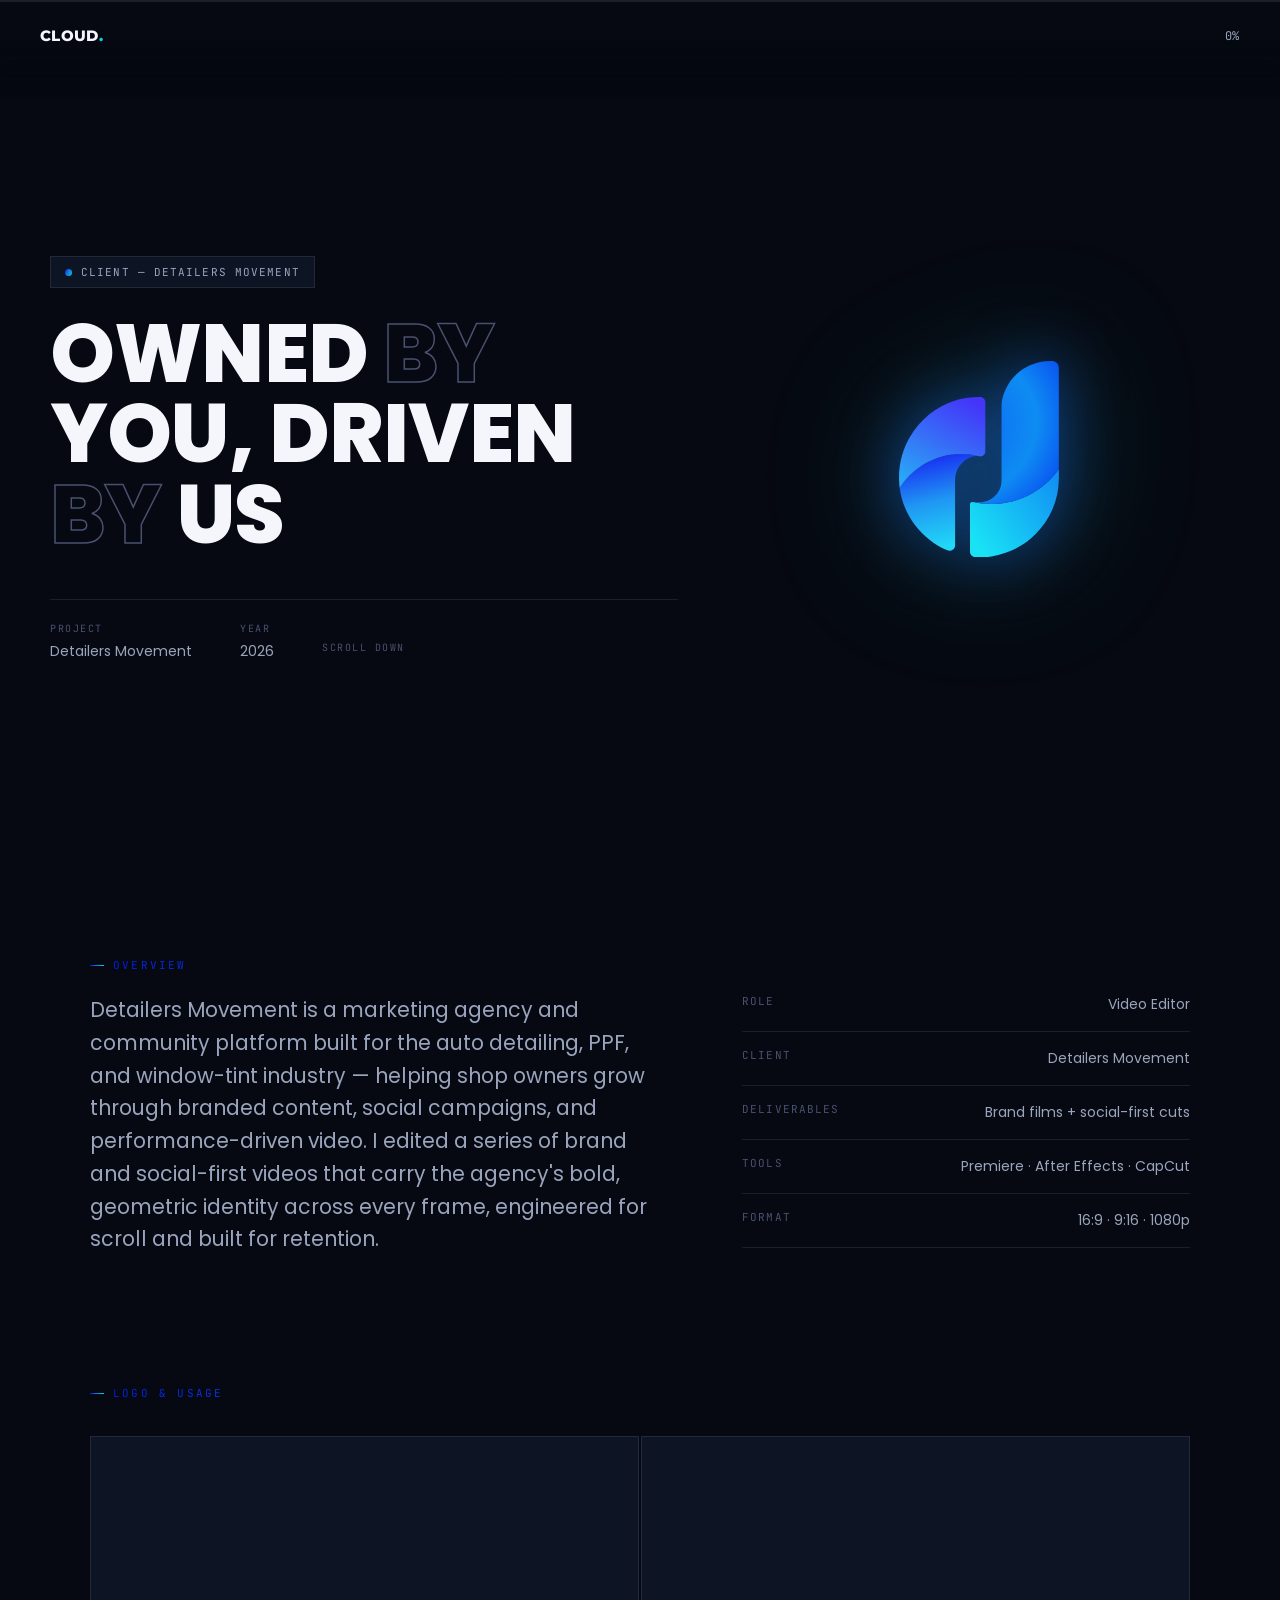
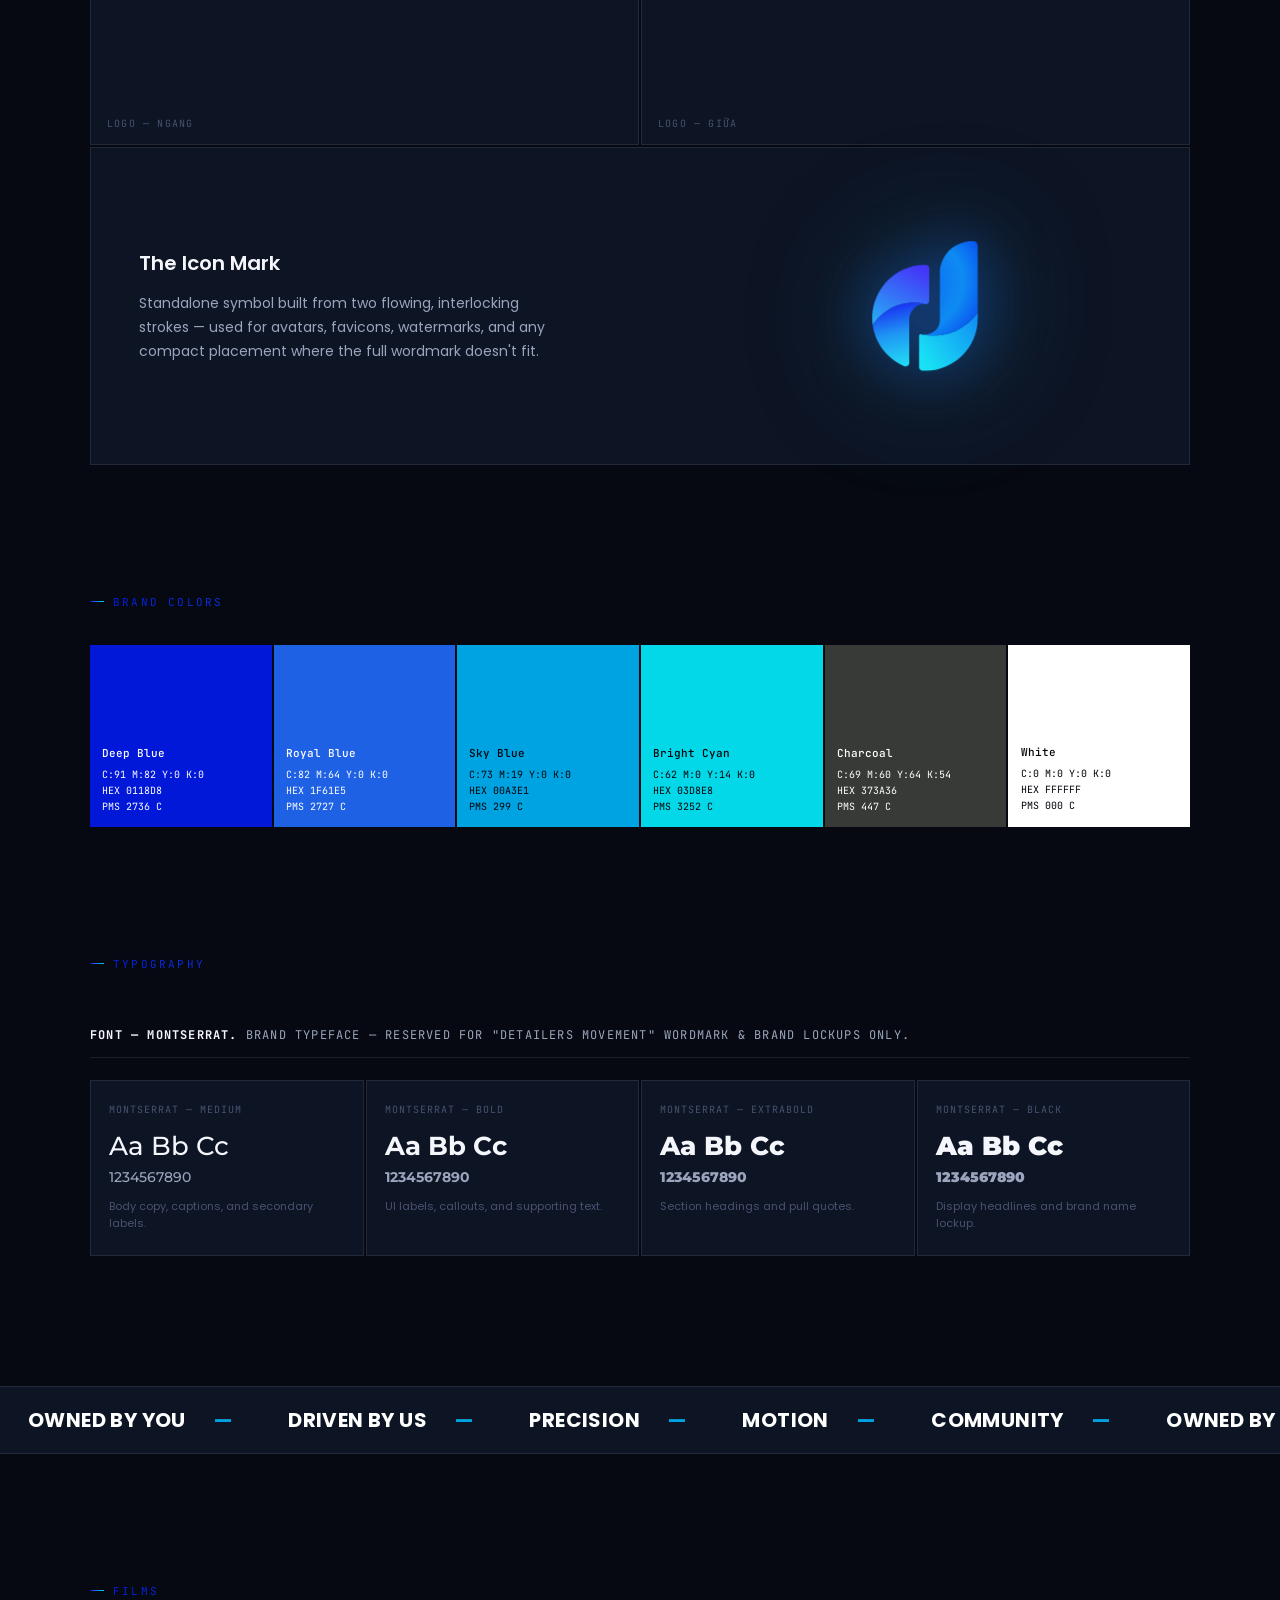
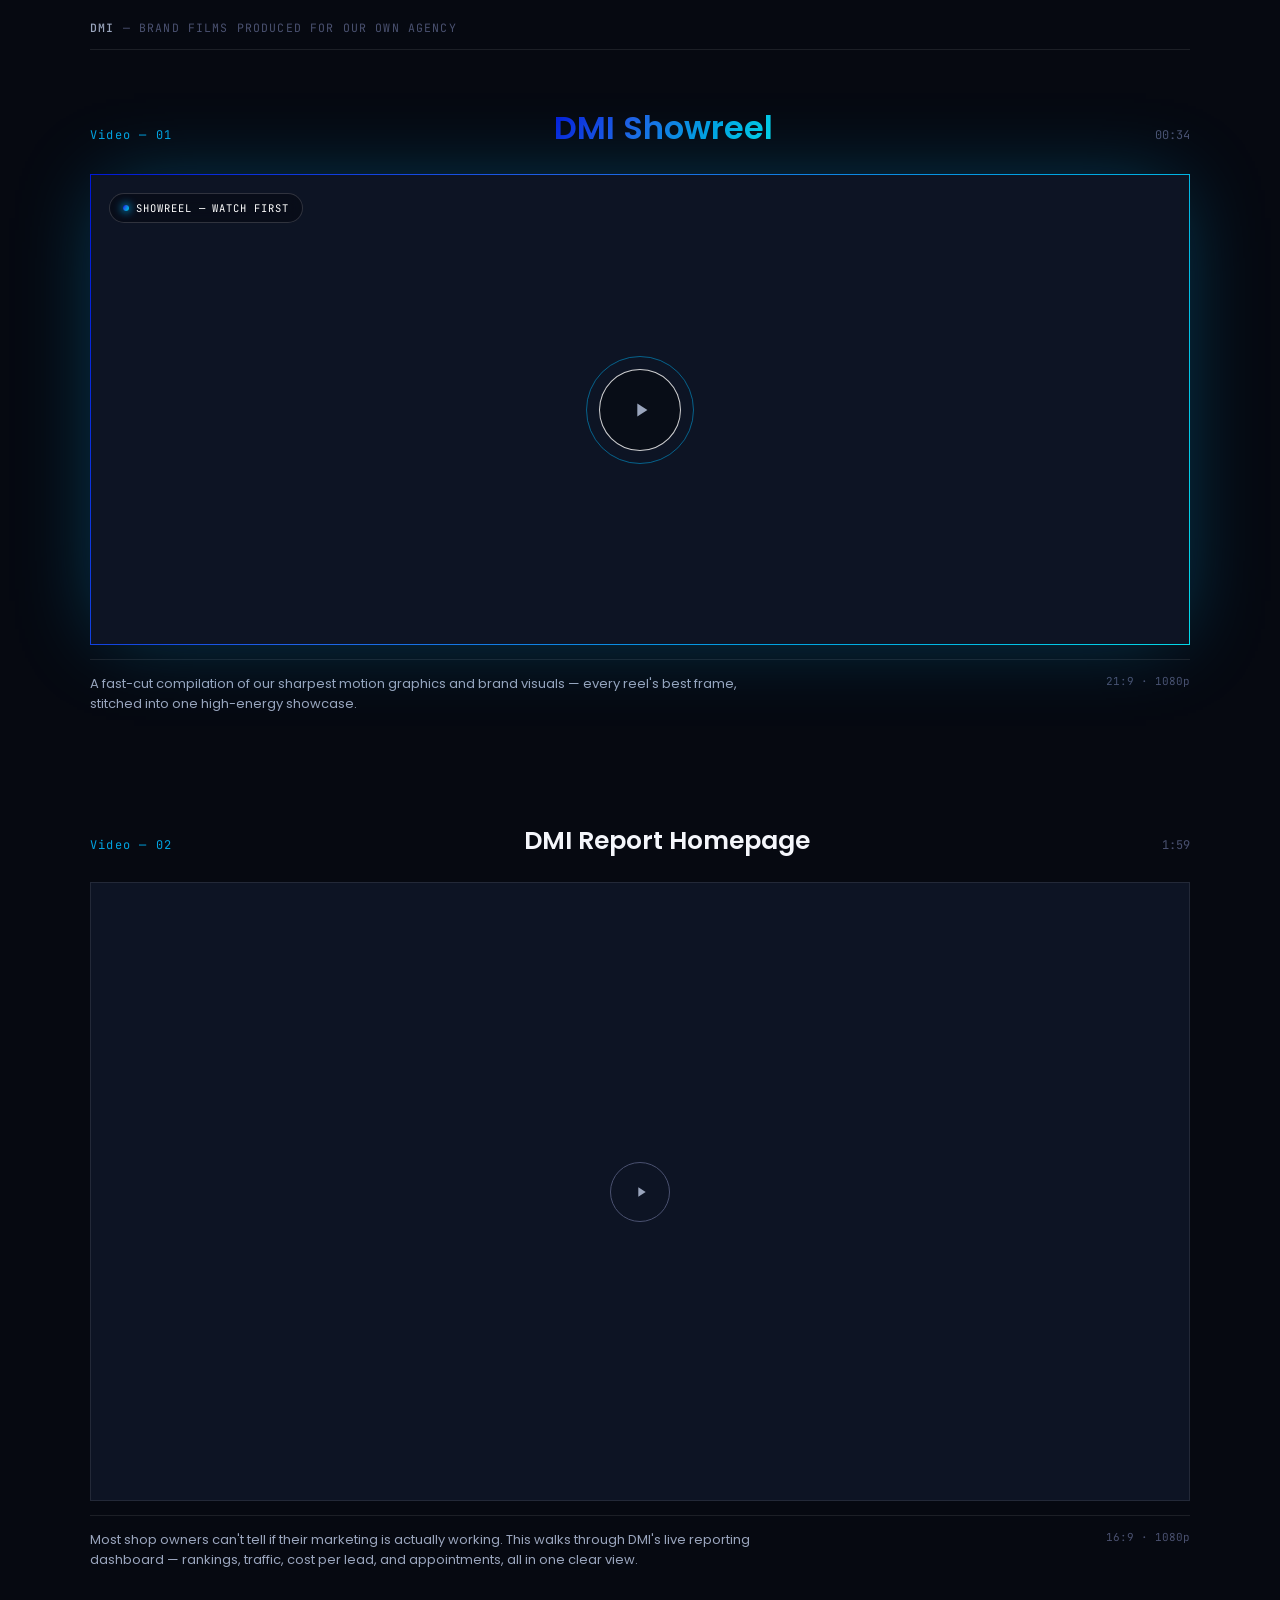
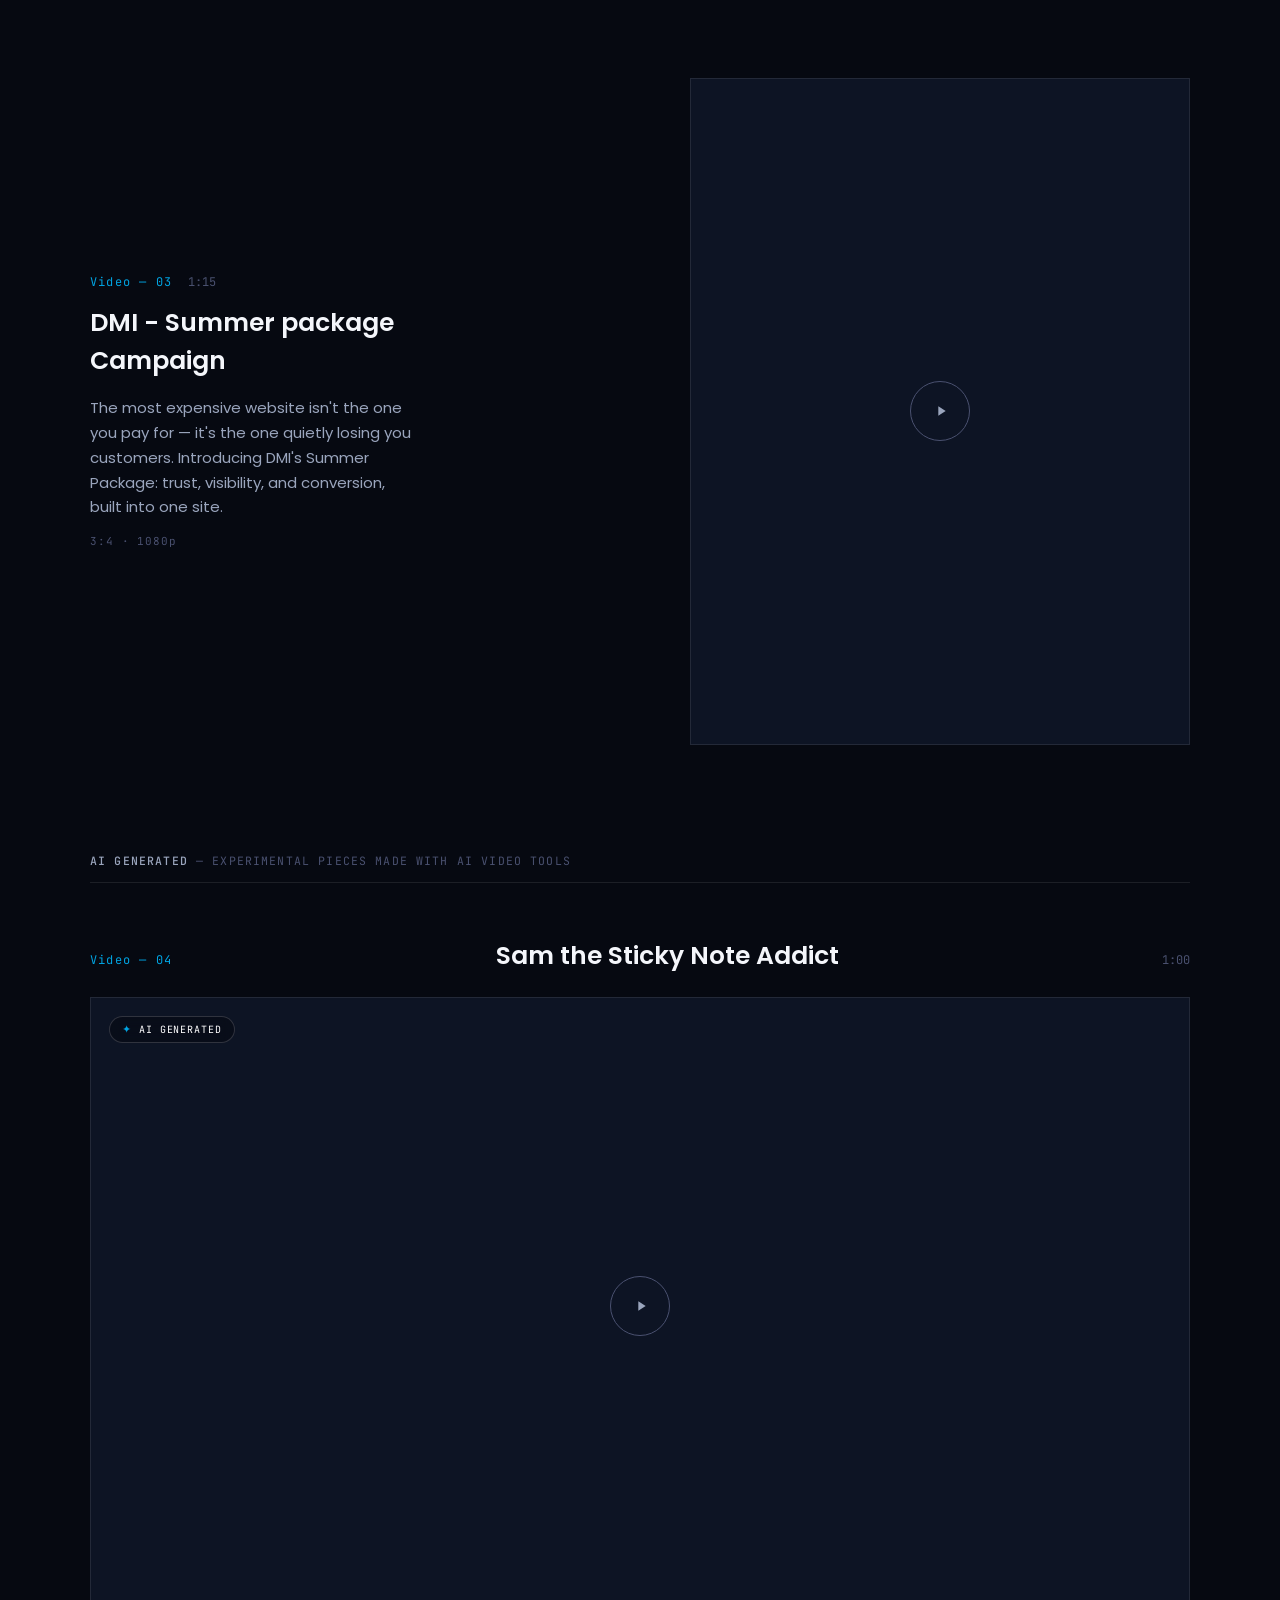
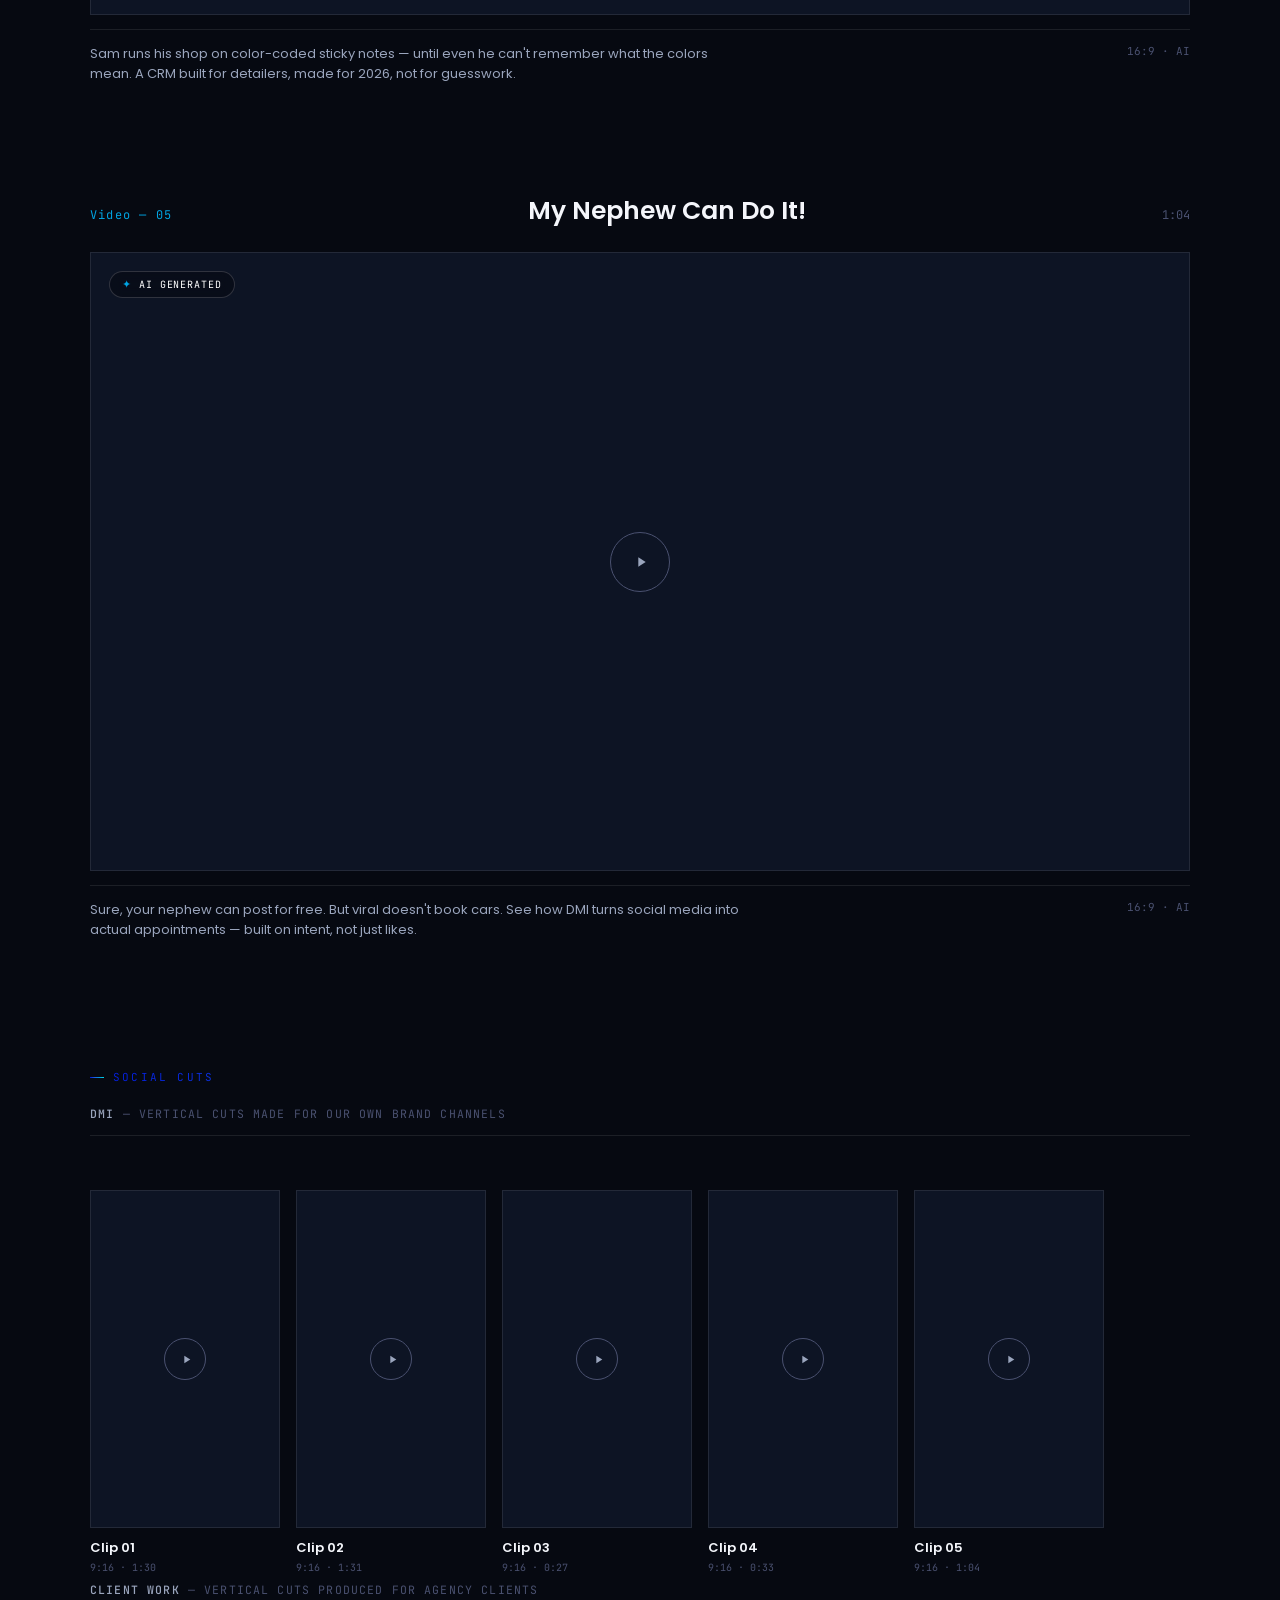
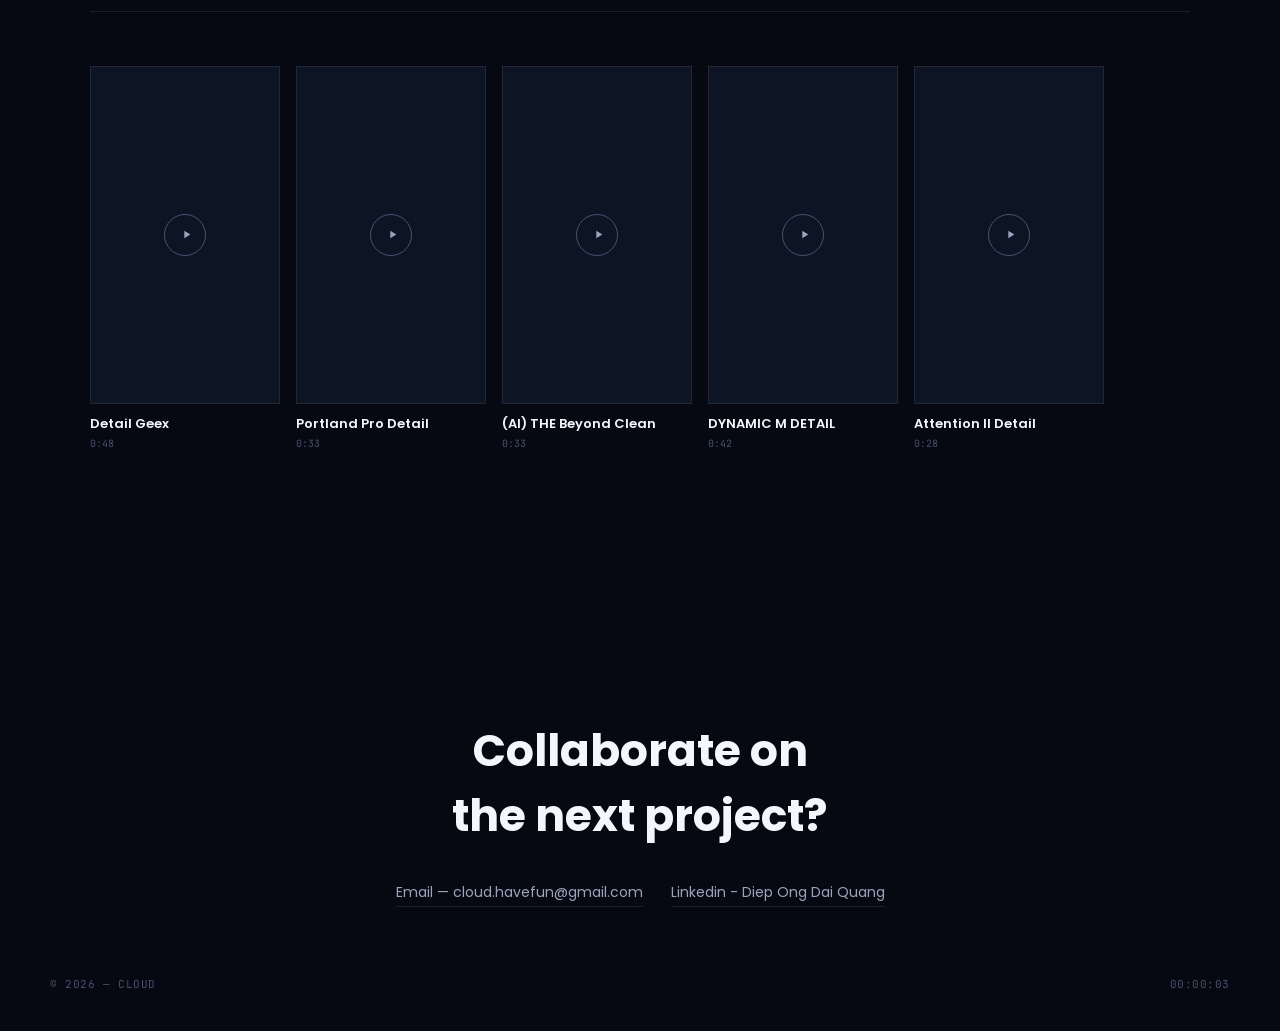
==== commit 8be71d16: "Add files via upload" ====
--- a/DMI/dmi.html
+++ b/DMI/dmi.html
@@ -445,7 +445,7 @@
   /* ================= Con trỏ chuột tuỳ biến + chữ sáng dần theo nhịp cuộn =================
      Khối này thêm mới hoàn toàn, không sửa gì trong CSS/JS sẵn có của trang.
      Màu con trỏ lấy theo tông của chính trang này, nên chuyển trang là nó đổi màu theo. */
-  :root{ --cf:244,246,251; --cur-accent:rgba(0,163,225,.55); }
+  :root{ --dots-bg:rgba(255,255,255,.06); --cf:244,246,251; --cur-accent:rgba(0,163,225,.55); }
 
   /* mặc định ẩn hẳn — chỉ máy có chuột thật mới bật */
   #cur-ring,#cur-dot{display:none;}
@@ -502,9 +502,74 @@
     body{cursor:auto;}
   }
 
-  /* Chữ mờ sẵn, sáng dần lên khi trôi từ đáy màn hình lên trên */
-  .rt .w{opacity:.16;transition:opacity .25s linear;}
-  @media (prefers-reduced-motion: reduce){ .rt .w{opacity:1 !important;transition:none;} }
+  /* Chữ hiện ra lần lượt từ trái sang phải, mỗi chữ trễ hơn chữ trước một chút —
+     chạy ĐÚNG MỘT LẦN lúc trôi vào màn hình rồi thôi. */
+  .rt .w{
+    opacity:0;transform:translateY(4px);
+    transition:opacity .5s var(--ease),transform .5s var(--ease);
+  }
+  .rt.lit .w{opacity:1;transform:none;}
+  @media (prefers-reduced-motion: reduce){
+    .rt .w{opacity:1;transform:none;transition:none;}
+  }
+
+  /* ===== Thanh kéo ngang: bỏ scrollbar mặc định, thay bằng cục chấm =====
+     Giống hệt thanh điều hướng của vòng ảnh For Fun bên trang chủ. */
+  .strip-scroll{
+    scrollbar-width:none;-ms-overflow-style:none;
+    scroll-snap-type:x proximity;
+    -webkit-tap-highlight-color:transparent;
+    cursor:grab;
+  }
+  .strip-scroll::-webkit-scrollbar{display:none;}
+  .strip-scroll.dragging{cursor:grabbing;scroll-snap-type:none;}
+  .strip-scroll > *{scroll-snap-align:start;}
+  .strip-holder{min-width:0;}
+  .strip-dots{
+    display:flex;justify-content:center;align-items:center;gap:8px;
+    width:max-content;margin:20px auto 0;padding:8px 13px;border-radius:99px;
+    background:var(--dots-bg);border:1px solid var(--line);
+  }
+  .strip-dot{
+    width:6px;height:6px;border-radius:99px;background:var(--text-faint);
+    border:0;padding:0;cursor:pointer;
+    transition:width .4s var(--ease),background-color .4s var(--ease);
+  }
+  .strip-dot.on{width:20px;background:var(--text);}
+
+  /* ===== Con trỏ lúc mở lightbox =====
+     Nền tối sầm lại để làm nổi thứ đang xem, nên con trỏ màu tối của trang sáng
+     (JTAI, Apeax) chìm hẳn. Lúc này đổi sang tông brand + vòng gradient quay. */
+  .cur-g{
+    position:absolute;inset:-1px;border-radius:50%;overflow:hidden;pointer-events:none;
+    padding:1.5px;
+    -webkit-mask:linear-gradient(#000 0 0) content-box, linear-gradient(#000 0 0);
+    -webkit-mask-composite:xor;
+            mask:linear-gradient(#000 0 0) content-box, linear-gradient(#000 0 0);
+            mask-composite:exclude;
+    opacity:0;transition:opacity .4s var(--ease);
+  }
+  .cur-g > i{
+    position:absolute;top:50%;left:50%;width:210%;height:210%;
+    background:conic-gradient(#0118d8,#1f61e5,#03d8e8,#1f61e5,#0118d8);
+    transform:translate(-50%,-50%);will-change:transform;
+    animation:curSpin 4.5s linear infinite;animation-play-state:paused;
+  }
+  @keyframes curSpin{
+    from{transform:translate(-50%,-50%) rotate(0deg);}
+    to  {transform:translate(-50%,-50%) rotate(360deg);}
+  }
+  body.lb-open{--cf:3,216,232;}
+  body.lb-open #cur-ring{border-color:transparent;background:rgba(var(--cf),.06);}
+  body.lb-open .cur-g{opacity:1;}
+  body.lb-open .cur-g > i{animation-play-state:running;}
+  @media (prefers-reduced-motion: reduce){ .cur-g > i{animation:none;} }
+
+  /* Android/iOS tự tô mảng tối lên thẻ ngay khi ngón tay chạm — tắt đi */
+  a,button,.reel-frame,.v-frame,.frame,.pg-cell,.strip-dot{
+    -webkit-tap-highlight-color:transparent;
+    touch-action:manipulation;
+  }
 </style>
 </head>
 <body>
@@ -1519,7 +1584,7 @@
     if(e.key === 'ArrowRight') navVLightbox(1);
   });
 </script>
-<div id="cur-ring" aria-hidden="true"><span id="cur-label"></span></div>
+<div id="cur-ring" aria-hidden="true"><i class="cur-g"><i></i></i><span id="cur-label"></span></div>
 <div id="cur-dot" aria-hidden="true"></div>
 <script>
 /* ================= Con trỏ chuột tuỳ biến ================= */
@@ -1636,9 +1701,7 @@
   });
 })();
 
-/* ================= Chữ sáng dần theo nhịp cuộn =================
-   Vị trí mỗi chữ đo bằng offsetTop cộng dồn rồi cache lại — KHÔNG dùng
-   getBoundingClientRect, vì phải đọc layout từng chữ mỗi khung hình sẽ rất nặng. */
+/* ================= Chữ hiện ra từng chữ một, chạy một lần rồi thôi ================= */
 (function(){
   var els = document.querySelectorAll('.rt');
   if(!els.length) return;
@@ -1665,42 +1728,154 @@
     });
   }
 
-  var words = [];
+  var STEP = 26, CAP = 1100;   // mỗi chữ trễ thêm 26ms, tổng không quá 1.1s
   Array.prototype.forEach.call(els, function(el){
     splitWords(el);
-    Array.prototype.forEach.call(el.querySelectorAll('.w'), function(w){ words.push({el:w, y:0}); });
+    Array.prototype.forEach.call(el.querySelectorAll('.w'), function(w, i){
+      w.style.transitionDelay = Math.min(i * STEP, CAP) + 'ms';
+    });
   });
-  if(!words.length) return;
 
   if(window.matchMedia('(prefers-reduced-motion: reduce)').matches){
-    words.forEach(function(w){ w.el.style.opacity = 1; });
+    Array.prototype.forEach.call(els, function(el){ el.classList.add('lit'); });
     return;
   }
 
-  function docTop(node){ var y = 0; while(node){ y += node.offsetTop; node = node.offsetParent; } return y; }
-  function measure(){
-    words.forEach(function(w){ w.y = docTop(w.el) + w.el.offsetHeight * 0.5; });
-    apply();
-  }
-
-  var MIN = 0.16, LO = 0.86, HI = 0.30, ticking = false;
-  function apply(){
-    var sy = window.scrollY, vh = window.innerHeight;
-    var lo = sy + vh * LO, span = (vh * LO) - (vh * HI);
-    for(var i = 0; i < words.length; i++){
-      var t = (lo - words[i].y) / span;
-      t = t < 0 ? 0 : (t > 1 ? 1 : t);
-      words[i].el.style.opacity = (MIN + (1 - MIN) * t).toFixed(3);
+  /* Không dùng IntersectionObserver: nhảy một phát xuống cuối trang (bấm Back,
+     vuốt rất mạnh) thì khối chữ đi thẳng từ dưới màn hình lên trên mà không cắt
+     qua ngưỡng nào -> IO không bắn callback -> chữ tàng hình vĩnh viễn.
+     Đo tay thì luôn đúng, mà xong khối cuối là tự gỡ listener. */
+  var pending = Array.prototype.slice.call(els);
+  function sweep(){
+    var vh = window.innerHeight;
+    for(var i = pending.length - 1; i >= 0; i--){
+      if(pending[i].getBoundingClientRect().top < vh * 0.88){
+        pending[i].classList.add('lit');
+        pending.splice(i, 1);
+      }
     }
-    ticking = false;
-  }
-  function onScroll(){ if(!ticking){ ticking = true; requestAnimationFrame(apply); } }
-
+    if(!pending.length){
+      window.removeEventListener('scroll', onScroll);
+      window.removeEventListener('resize', sweep);
+    }
+  }
+  var tick = false;
+  function onScroll(){
+    if(tick) return;
+    tick = true;
+    requestAnimationFrame(function(){ tick = false; sweep(); });
+  }
   window.addEventListener('scroll', onScroll, {passive:true});
-  window.addEventListener('resize', measure);
-  window.addEventListener('load', measure);
-  if(document.fonts && document.fonts.ready) document.fonts.ready.then(measure);
-  measure();
+  window.addEventListener('resize', sweep);
+  sweep();
+})();
+
+/* ================= Thanh kéo ngang: cục chấm thay cho scrollbar =================
+   Ẩn scrollbar mặc định rồi dựng thanh chấm bên dưới. Vì mất scrollbar nên phải
+   cho kéo bằng chuột luôn, không thì người dùng desktop không biết kéo kiểu gì. */
+(function(){
+  var SELECTORS = [".vertical-strip"];
+  if(!SELECTORS.length) return;
+
+  SELECTORS.forEach(function(sel){
+    Array.prototype.forEach.call(document.querySelectorAll(sel), function(strip){
+      strip.classList.add('strip-scroll');
+
+      /* Bọc dải + thanh chấm vào chung một khối: nếu chỉ chèn thanh chấm làm
+         phần tử anh em, ở bố cục grid 2 cột (JTAI) nó sẽ rơi xuống ô cột 1 của
+         hàng kế chứ không nằm dưới dải ảnh. */
+      var holder = document.createElement('div');
+      holder.className = 'strip-holder';
+      strip.parentNode.insertBefore(holder, strip);
+      holder.appendChild(strip);
+
+      var bar = document.createElement('div');
+      bar.className = 'strip-dots';
+      holder.appendChild(bar);
+
+      var dots = [], pages = 0;
+
+      function build(){
+        var n = Math.max(1, Math.ceil(strip.scrollWidth / strip.clientWidth));
+        if(n === pages) return;
+        pages = n;
+        bar.innerHTML = ''; dots = [];
+        bar.style.display = n < 2 ? 'none' : '';
+        for(var i = 0; i < n; i++){
+          (function(i){
+            var d = document.createElement('button');
+            d.className = 'strip-dot'; d.type = 'button';
+            d.setAttribute('aria-label', 'Trang ' + (i + 1));
+            d.addEventListener('click', function(){
+              strip.scrollTo({left: i * strip.clientWidth, behavior: 'smooth'});
+            });
+            bar.appendChild(d); dots.push(d);
+          })(i);
+        }
+        sync();
+      }
+      function sync(){
+        if(!dots.length) return;
+        var i = Math.round(strip.scrollLeft / Math.max(1, strip.clientWidth));
+        i = Math.max(0, Math.min(dots.length - 1, i));
+        dots.forEach(function(d, k){ d.classList.toggle('on', k === i); });
+      }
+
+      var t = false;
+      strip.addEventListener('scroll', function(){
+        if(t) return;
+        t = true;
+        requestAnimationFrame(function(){ t = false; sync(); });
+      }, {passive:true});
+      window.addEventListener('resize', build);
+      if(document.fonts && document.fonts.ready) document.fonts.ready.then(build);
+      window.addEventListener('load', build);
+      build();
+
+      /* --- kéo bằng chuột --- */
+      var down = false, sx = 0, sl = 0, moved = 0;
+      strip.addEventListener('pointerdown', function(e){
+        if(e.pointerType === 'touch') return;      // cảm ứng đã tự cuộn được
+        down = true; moved = 0;
+        sx = e.clientX; sl = strip.scrollLeft;
+        strip.classList.add('dragging');
+      });
+      strip.addEventListener('pointermove', function(e){
+        if(!down) return;
+        e.preventDefault();
+        var dx = e.clientX - sx;
+        moved = Math.abs(dx);
+        strip.scrollLeft = sl - dx;
+      });
+      function up(){
+        if(!down) return;
+        down = false;
+        strip.classList.remove('dragging');
+      }
+      strip.addEventListener('pointerup', up);
+      strip.addEventListener('pointercancel', up);
+      strip.addEventListener('pointerleave', up);
+      // vừa kéo xong thì đừng mở lightbox
+      strip.addEventListener('click', function(e){
+        if(moved > 8){ e.stopPropagation(); e.preventDefault(); moved = 0; }
+      }, true);
+    });
+  });
+})();
+
+/* ================= Con trỏ đổi sang tông brand khi mở lightbox ================= */
+(function(){
+  var IDS = ["vlightbox"];
+  var nodes = IDS.map(function(id){ return document.getElementById(id); }).filter(Boolean);
+  if(!nodes.length) return;
+  function check(){
+    var open = nodes.some(function(n){ return n.classList.contains('open'); });
+    document.body.classList.toggle('lb-open', open);
+  }
+  nodes.forEach(function(n){
+    new MutationObserver(check).observe(n, {attributes:true, attributeFilter:['class']});
+  });
+  check();
 })();
 </script>
 </body>
